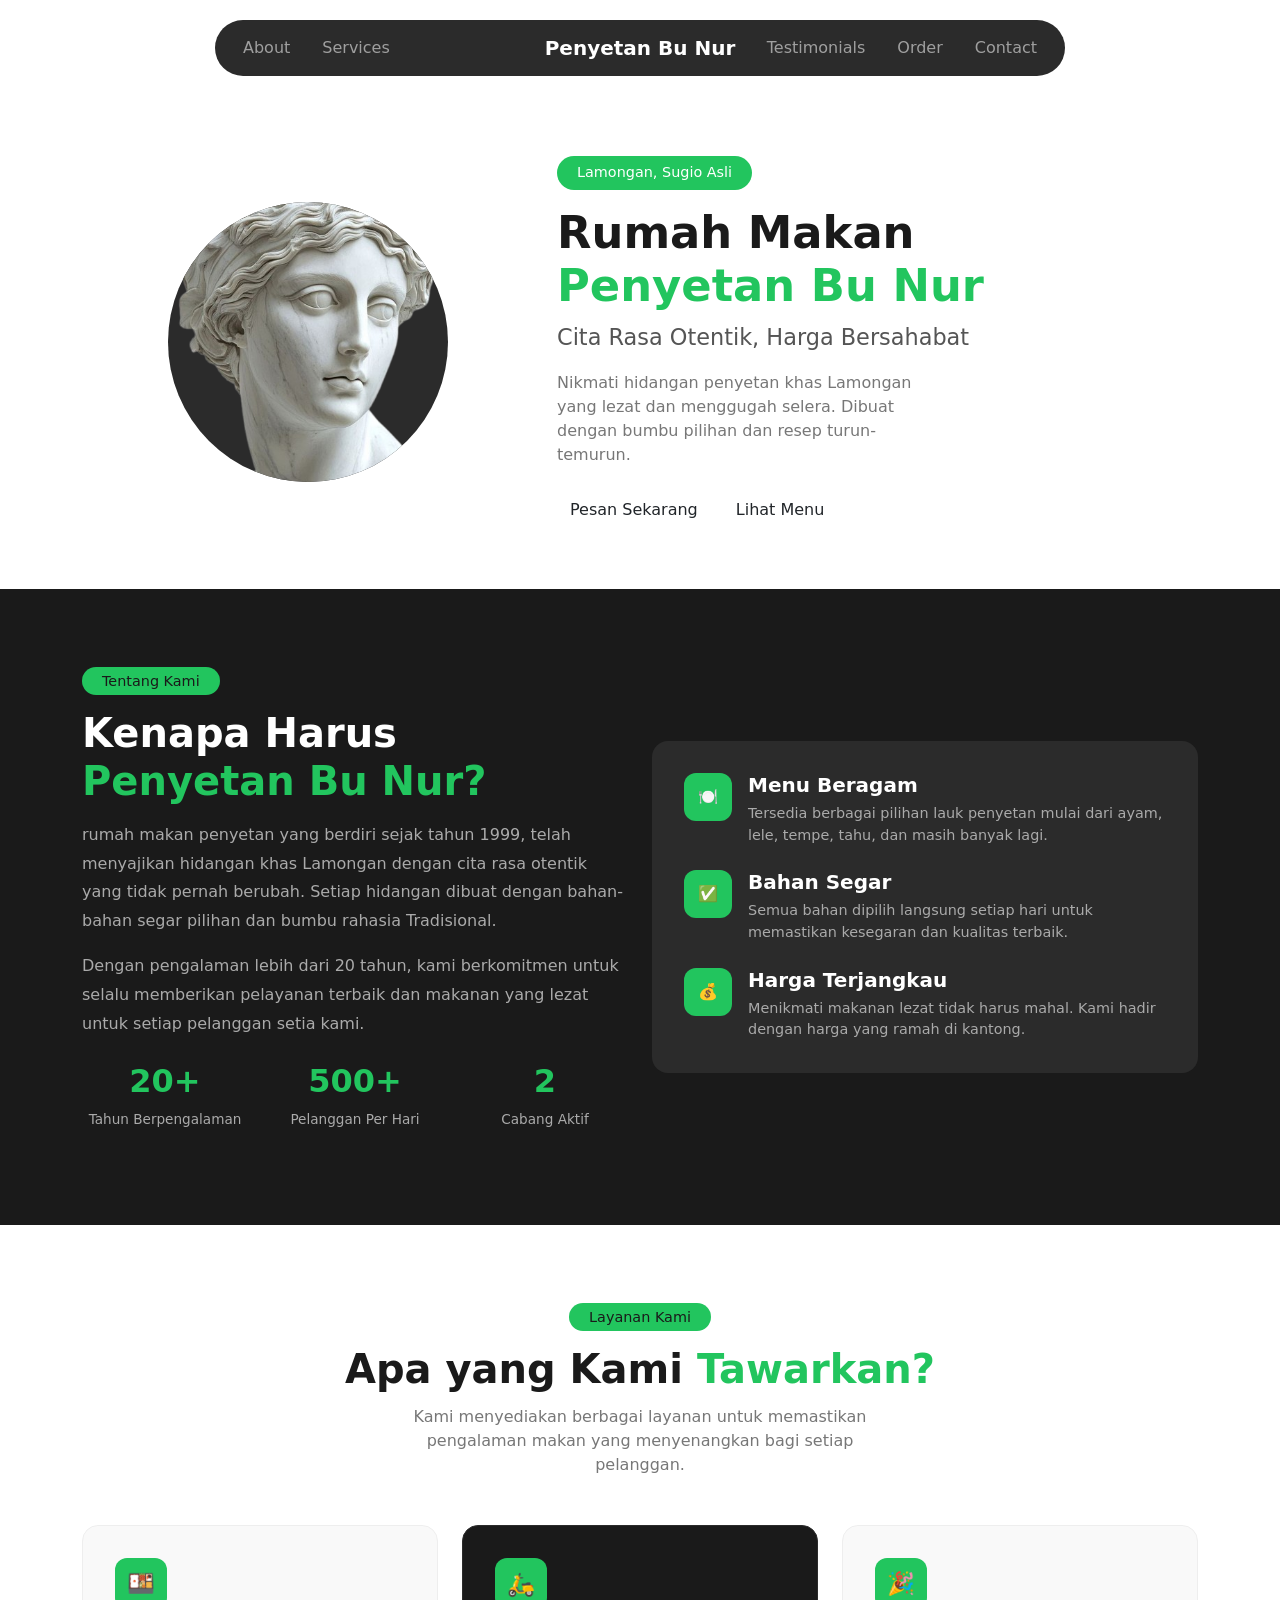
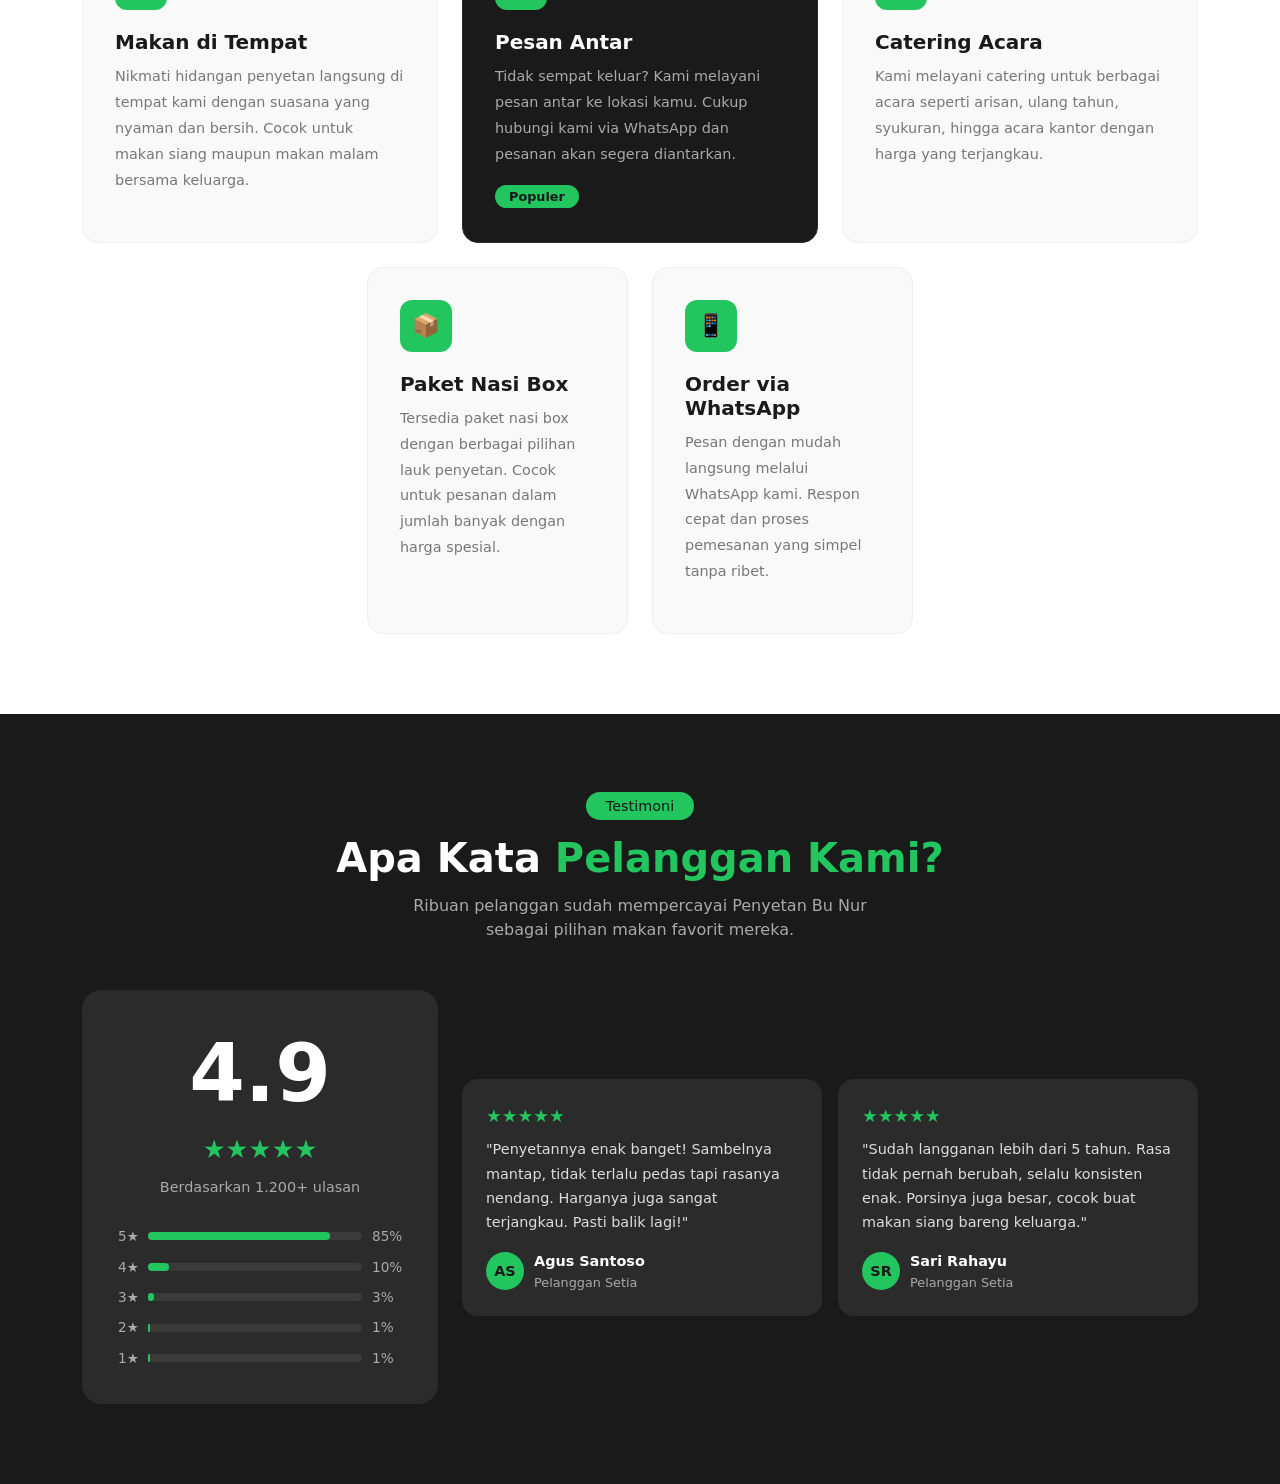
==== index.html @ 5d99e64e "Add tertimonial Section" ====
<!doctype html>
<html lang="en">

<head>
  <meta charset="UTF-8" />
  <meta name="viewport" content="width=device-width, initial-scale=1.0" />
  <link rel="stylesheet" href="style.css" />
  <link href="https://cdn.jsdelivr.net/npm/bootstrap@5.3.3/dist/css/bootstrap.min.css" rel="stylesheet"
    integrity="sha384-QWTKZyjpPEjISv5WaRU9OFeRpok6YctnYmDr5pNlyT2bRjXh0JMhjY6hW+ALEwIH" crossorigin="anonymous" />
  <!-- AOS CSS -->
  <link href="https://cdn.jsdelivr.net/npm/aos@2.3.4/dist/aos.css" rel="stylesheet" />
  <title>Document</title>
</head>

<body>

  <!-- Nav Section -->
  <nav class="navbar navbar-expand-lg navbar-floating" data-bs-theme="dark">
    <div class="d-flex w-100 align-items-center">
      <ul class="navbar-nav d-flex flex-row gap-3" style="padding-left: 20px;">
        <li class="nav-item"><a class="nav-link" href="#">About</a></li>
        <li class="nav-item"><a class="nav-link" href="#">Services</a></li>
      </ul>
      <a class="navbar-brand" href="#">Penyetan Bu Nur</a>
      <ul class="navbar-nav d-flex flex-row gap-3 ms-auto" style="padding-right: 20px;">
        <li class="nav-item"><a class="nav-link" href="#">Testimonials</a></li>
        <li class="nav-item"><a class="nav-link" href="#">Order</a></li>
        <li class="nav-item"><a class="nav-link" href="#">Contact</a></li>
      </ul>
    </div>
  </nav>
  <!-- End Nav -->

  <!-- Hero Section -->
  <section id="hero">
    <div class="container">
      <div class="row align-items-center">
        <div class="col-lg-5 d-flex justify-content-center" data-aos="fade-right">
          <div class="hero-img-wrapper">
            <img src="/images/Logo.png" alt="Foto Rumah Makan Penyetan Bu Nur"
              style="width: 100%; height: 100%; object-fit: cover; object-position: center; display: block; max-width: 280px; max-height: 280px;" />
          </div>
        </div>
        <div class="col-lg-7 mt-4 mt-lg-0" data-aos="fade-left" data-aos-delay="200">
          <span class="badge-label">Lamongan, Sugio Asli</span>
          <h1 class="hero-title mt-3">
            Rumah Makan <br />
            <span style="color: #22c55e">Penyetan Bu Nur</span>
          </h1>
          <p class="hero-subtitle">Cita Rasa Otentik, Harga Bersahabat</p>
          <p class="hero-desc">
            Nikmati hidangan penyetan khas Lamongan yang lezat dan menggugah
            selera. Dibuat dengan bumbu pilihan dan resep turun-temurun.
          </p>
          <div class="hero-btn">
            <a href="#" class="btn btn-order">Pesan Sekarang</a>
            <a href="#" class="btn btn-menu">Lihat Menu</a>
          </div>
        </div>
      </div>
    </div>
  </section>
  <!-- End Hero Section -->

  <!-- About Section -->
  <section id="About" style="background-color: #1a1a1a; padding: 80px 0;">
    <div class="container">
      <div class="row align-items-center">

        <div class="col-lg-6 text-white" data-aos="fade-right">
          <span
            style="background-color: #22c55e; color: #1a1a1a; padding: 6px 20px; border-radius: 50px; font-size: 0.9rem; font-weight: 500;">Tentang
            Kami</span>
          <h2 style="font-size: 2.5rem; font-weight: 700; margin-top: 16px;">
            Kenapa Harus <br />
            <span style="color: #22c55e;">Penyetan Bu Nur?</span>
          </h2>
          <p style="color: #aaa; margin-top: 16px; line-height: 1.8;">
            rumah makan penyetan yang berdiri sejak tahun 1999, telah
            menyajikan hidangan khas Lamongan dengan cita rasa otentik yang
            tidak pernah berubah. Setiap hidangan dibuat dengan bahan-bahan
            segar pilihan dan bumbu rahasia Tradisional.
          </p>
          <p style="color: #aaa; line-height: 1.8;">
            Dengan pengalaman lebih dari 20 tahun, kami berkomitmen untuk
            selalu memberikan pelayanan terbaik dan makanan yang lezat
            untuk setiap pelanggan setia kami.
          </p>
          <div class="row mt-4">
            <div class="col-4 text-center" data-aos="zoom-in" data-aos-delay="100">
              <h3 style="color: #22c55e; font-size: 2rem; font-weight: 700;">20+</h3>
              <p style="color: #aaa; font-size: 0.85rem;">Tahun Berpengalaman</p>
            </div>
            <div class="col-4 text-center" data-aos="zoom-in" data-aos-delay="200">
              <h3 style="color: #22c55e; font-size: 2rem; font-weight: 700;">500+</h3>
              <p style="color: #aaa; font-size: 0.85rem;">Pelanggan Per Hari</p>
            </div>
            <div class="col-4 text-center" data-aos="zoom-in" data-aos-delay="300">
              <h3 style="color: #22c55e; font-size: 2rem; font-weight: 700;">2</h3>
              <p style="color: #aaa; font-size: 0.85rem;">Cabang Aktif</p>
            </div>
          </div>
        </div>

        <div class="col-lg-6 mt-5 mt-lg-0" data-aos="fade-left" data-aos-delay="200">
          <div style="background-color: #2b2b2b; border-radius: 16px; padding: 32px;">
            <div style="display: flex; align-items: flex-start; gap: 16px; margin-bottom: 24px;">
              <div
                style="background-color: #22c55e; border-radius: 12px; width: 48px; height: 48px; display: flex; align-items: center; justify-content: center; flex-shrink: 0;">
                🍽️</div>
              <div>
                <h5 style="color: white; font-weight: 600; margin: 0;">Menu Beragam</h5>
                <p style="color: #aaa; margin: 6px 0 0; font-size: 0.9rem;">Tersedia berbagai pilihan lauk penyetan
                  mulai dari ayam, lele, tempe, tahu, dan masih banyak lagi.</p>
              </div>
            </div>
            <div style="display: flex; align-items: flex-start; gap: 16px; margin-bottom: 24px;">
              <div
                style="background-color: #22c55e; border-radius: 12px; width: 48px; height: 48px; display: flex; align-items: center; justify-content: center; flex-shrink: 0;">
                ✅</div>
              <div>
                <h5 style="color: white; font-weight: 600; margin: 0;">Bahan Segar</h5>
                <p style="color: #aaa; margin: 6px 0 0; font-size: 0.9rem;">Semua bahan dipilih langsung setiap hari
                  untuk memastikan kesegaran dan kualitas terbaik.</p>
              </div>
            </div>
            <div style="display: flex; align-items: flex-start; gap: 16px;">
              <div
                style="background-color: #22c55e; border-radius: 12px; width: 48px; height: 48px; display: flex; align-items: center; justify-content: center; flex-shrink: 0;">
                💰</div>
              <div>
                <h5 style="color: white; font-weight: 600; margin: 0;">Harga Terjangkau</h5>
                <p style="color: #aaa; margin: 6px 0 0; font-size: 0.9rem;">Menikmati makanan lezat tidak harus mahal.
                  Kami hadir dengan harga yang ramah di kantong.</p>
              </div>
            </div>
          </div>
        </div>

      </div>
    </div>
  </section>
  <!-- End About Section -->

  <!-- Services Section -->
  <section id="Services" style="background-color: #ffffff; padding: 80px 0;">
    <div class="container">

      <div class="text-center mb-5" data-aos="fade-up">
        <span
          style="background-color: #22c55e; color: #1a1a1a; padding: 6px 20px; border-radius: 50px; font-size: 0.9rem; font-weight: 500;">Layanan
          Kami</span>
        <h2 style="font-size: 2.5rem; font-weight: 700; margin-top: 16px; color: #1a1a1a;">
          Apa yang Kami <span style="color: #22c55e;">Tawarkan?</span>
        </h2>
        <p style="color: #777; max-width: 500px; margin: 12px auto 0;">
          Kami menyediakan berbagai layanan untuk memastikan pengalaman makan yang menyenangkan bagi setiap pelanggan.
        </p>
      </div>

      <div class="row g-4 justify-content-center">

        <!-- Card 1 -->
        <div class="col-lg-4 col-md-6" data-aos="fade-up" data-aos-delay="100">
          <div
            style="background-color: #f9f9f9; border-radius: 16px; padding: 32px; height: 100%; border: 1px solid #eee;">
            <div
              style="background-color: #22c55e; border-radius: 12px; width: 52px; height: 52px; display: flex; align-items: center; justify-content: center; font-size: 1.4rem; margin-bottom: 20px;">
              🍱</div>
            <h5 style="font-weight: 700; color: #1a1a1a;">Makan di Tempat</h5>
            <p style="color: #777; font-size: 0.9rem; line-height: 1.8; margin-top: 10px;">
              Nikmati hidangan penyetan langsung di tempat kami dengan suasana yang nyaman dan bersih. Cocok untuk makan
              siang maupun makan malam bersama keluarga.
            </p>
          </div>
        </div>

        <!-- Card 2 -->
        <div class="col-lg-4 col-md-6" data-aos="fade-up" data-aos-delay="200">
          <div
            style="background-color: #1a1a1a; border-radius: 16px; padding: 32px; height: 100%; border: 1px solid #2b2b2b;">
            <div
              style="background-color: #22c55e; border-radius: 12px; width: 52px; height: 52px; display: flex; align-items: center; justify-content: center; font-size: 1.4rem; margin-bottom: 20px;">
              🛵</div>
            <h5 style="font-weight: 700; color: #ffffff;">Pesan Antar</h5>
            <p style="color: #aaa; font-size: 0.9rem; line-height: 1.8; margin-top: 10px;">
              Tidak sempat keluar? Kami melayani pesan antar ke lokasi kamu. Cukup hubungi kami via WhatsApp dan pesanan
              akan segera diantarkan.
            </p>
            <span
              style="background-color: #22c55e; color: #1a1a1a; padding: 4px 14px; border-radius: 50px; font-size: 0.8rem; font-weight: 600;">Populer</span>
          </div>
        </div>

        <!-- Card 3 -->
        <div class="col-lg-4 col-md-6" data-aos="fade-up" data-aos-delay="300">
          <div
            style="background-color: #f9f9f9; border-radius: 16px; padding: 32px; height: 100%; border: 1px solid #eee;">
            <div
              style="background-color: #22c55e; border-radius: 12px; width: 52px; height: 52px; display: flex; align-items: center; justify-content: center; font-size: 1.4rem; margin-bottom: 20px;">
              🎉</div>
            <h5 style="font-weight: 700; color: #1a1a1a;">Catering Acara</h5>
            <p style="color: #777; font-size: 0.9rem; line-height: 1.8; margin-top: 10px;">
              Kami melayani catering untuk berbagai acara seperti arisan, ulang tahun, syukuran, hingga acara kantor
              dengan harga yang terjangkau.
            </p>
          </div>
        </div>

        <!-- Card 4 -->
        <div class="col-lg-3 col-md-5" data-aos="fade-up" data-aos-delay="100">
          <div
            style="background-color: #f9f9f9; border-radius: 16px; padding: 32px; height: 100%; border: 1px solid #eee;">
            <div
              style="background-color: #22c55e; border-radius: 12px; width: 52px; height: 52px; display: flex; align-items: center; justify-content: center; font-size: 1.4rem; margin-bottom: 20px;">
              📦</div>
            <h5 style="font-weight: 700; color: #1a1a1a;">Paket Nasi Box</h5>
            <p style="color: #777; font-size: 0.9rem; line-height: 1.8; margin-top: 10px;">
              Tersedia paket nasi box dengan berbagai pilihan lauk penyetan. Cocok untuk pesanan dalam jumlah banyak
              dengan harga spesial.
            </p>
          </div>
        </div>

        <!-- Card 5 -->
        <div class="col-lg-3 col-md-5" data-aos="fade-up" data-aos-delay="200">
          <div
            style="background-color: #f9f9f9; border-radius: 16px; padding: 32px; height: 100%; border: 1px solid #eee;">
            <div
              style="background-color: #22c55e; border-radius: 12px; width: 52px; height: 52px; display: flex; align-items: center; justify-content: center; font-size: 1.4rem; margin-bottom: 20px;">
              📱</div>
            <h5 style="font-weight: 700; color: #1a1a1a;">Order via WhatsApp</h5>
            <p style="color: #777; font-size: 0.9rem; line-height: 1.8; margin-top: 10px;">
              Pesan dengan mudah langsung melalui WhatsApp kami. Respon cepat dan proses pemesanan yang simpel tanpa
              ribet.
            </p>
          </div>
        </div>
      </div>
    </div>
    </div>
  </section>
  <!-- End Services Section -->

  <!-- Testimonial Section -->
  <section id="Testimonial" style="background-color: #1a1a1a; padding: 80px 0;">
    <div class="container">

      <!-- Header -->
      <div class="text-center mb-5" data-aos="fade-up">
        <span
          style="background-color: #22c55e; color: #1a1a1a; padding: 6px 20px; border-radius: 50px; font-size: 0.9rem; font-weight: 500;">Testimoni</span>
        <h2 style="font-size: 2.5rem; font-weight: 700; margin-top: 16px; color: #ffffff;">
          Apa Kata <span style="color: #22c55e;">Pelanggan Kami?</span>
        </h2>
        <p style="color: #aaa; max-width: 500px; margin: 12px auto 0;">
          Ribuan pelanggan sudah mempercayai Penyetan Bu Nur sebagai pilihan makan favorit mereka.
        </p>
      </div>

      <div class="row align-items-center" data-aos="fade-up" data-aos-delay="100">

        <!-- Kiri: Rating & Statistik -->
        <div class="col-lg-4 mb-5 mb-lg-0">
          <div style="background-color: #2b2b2b; border-radius: 20px; padding: 36px; text-align: center;">

            <!-- Rating Besar -->
            <h1 style="font-size: 5rem; font-weight: 700; color: #ffffff; margin: 0;">4.9</h1>
            <div style="color: #22c55e; font-size: 1.6rem; margin: 8px 0;">
              ★★★★★
            </div>
            <p style="color: #aaa; font-size: 0.9rem; margin-bottom: 28px;">Berdasarkan 1.200+ ulasan</p>

            <!-- Bar Rating -->
            <div style="text-align: left;">

              <div style="display: flex; align-items: center; gap: 10px; margin-bottom: 10px;">
                <span style="color: #aaa; font-size: 0.85rem; width: 20px;">5★</span>
                <div style="flex: 1; background-color: #3a3a3a; border-radius: 50px; height: 8px;">
                  <div style="width: 85%; background-color: #22c55e; border-radius: 50px; height: 8px;"></div>
                </div>
                <span style="color: #aaa; font-size: 0.85rem; width: 30px;">85%</span>
              </div>

              <div style="display: flex; align-items: center; gap: 10px; margin-bottom: 10px;">
                <span style="color: #aaa; font-size: 0.85rem; width: 20px;">4★</span>
                <div style="flex: 1; background-color: #3a3a3a; border-radius: 50px; height: 8px;">
                  <div style="width: 10%; background-color: #22c55e; border-radius: 50px; height: 8px;"></div>
                </div>
                <span style="color: #aaa; font-size: 0.85rem; width: 30px;">10%</span>
              </div>

              <div style="display: flex; align-items: center; gap: 10px; margin-bottom: 10px;">
                <span style="color: #aaa; font-size: 0.85rem; width: 20px;">3★</span>
                <div style="flex: 1; background-color: #3a3a3a; border-radius: 50px; height: 8px;">
                  <div style="width: 3%; background-color: #22c55e; border-radius: 50px; height: 8px;"></div>
                </div>
                <span style="color: #aaa; font-size: 0.85rem; width: 30px;">3%</span>
              </div>

              <div style="display: flex; align-items: center; gap: 10px; margin-bottom: 10px;">
                <span style="color: #aaa; font-size: 0.85rem; width: 20px;">2★</span>
                <div style="flex: 1; background-color: #3a3a3a; border-radius: 50px; height: 8px;">
                  <div style="width: 1%; background-color: #22c55e; border-radius: 50px; height: 8px;"></div>
                </div>
                <span style="color: #aaa; font-size: 0.85rem; width: 30px;">1%</span>
              </div>

              <div style="display: flex; align-items: center; gap: 10px;">
                <span style="color: #aaa; font-size: 0.85rem; width: 20px;">1★</span>
                <div style="flex: 1; background-color: #3a3a3a; border-radius: 50px; height: 8px;">
                  <div style="width: 1%; background-color: #22c55e; border-radius: 50px; height: 8px;"></div>
                </div>
                <span style="color: #aaa; font-size: 0.85rem; width: 30px;">1%</span>
              </div>

            </div>
          </div>
        </div>

        <!-- Kanan: Carousel Testimoni -->
        <div class="col-lg-8">
          <div id="testimonialCarousel" class="carousel slide" data-bs-ride="carousel">

            <!-- Slides -->
            <div class="carousel-inner">

              <!-- Slide 1 -->
              <div class="carousel-item active">
                <div class="row g-3">

                  <div class="col-md-6">
                    <div style="background-color: #2b2b2b; border-radius: 16px; padding: 24px; height: 100%;">
                      <div style="color: #22c55e; font-size: 1.1rem; margin-bottom: 8px;">★★★★★</div>
                      <p style="color: #ddd; font-size: 0.9rem; line-height: 1.7; margin-bottom: 16px;">
                        "Penyetannya enak banget! Sambelnya mantap, tidak terlalu pedas tapi rasanya nendang. Harganya
                        juga sangat terjangkau. Pasti balik lagi!"
                      </p>
                      <div style="display: flex; align-items: center; gap: 10px;">
                        <div
                          style="width: 38px; height: 38px; border-radius: 50%; background-color: #22c55e; display: flex; align-items: center; justify-content: center; font-weight: 700; color: #1a1a1a; font-size: 0.9rem;">
                          AS</div>
                        <div>
                          <p style="color: #fff; font-weight: 600; margin: 0; font-size: 0.9rem;">Agus Santoso</p>
                          <p style="color: #aaa; margin: 0; font-size: 0.8rem;">Pelanggan Setia</p>
                        </div>
                      </div>
                    </div>
                  </div>

                  <div class="col-md-6">
                    <div style="background-color: #2b2b2b; border-radius: 16px; padding: 24px; height: 100%;">
                      <div style="color: #22c55e; font-size: 1.1rem; margin-bottom: 8px;">★★★★★</div>
                      <p style="color: #ddd; font-size: 0.9rem; line-height: 1.7; margin-bottom: 16px;">
                        "Sudah langganan lebih dari 5 tahun. Rasa tidak pernah berubah, selalu konsisten enak. Porsinya
                        juga besar, cocok buat makan siang bareng keluarga."
                      </p>
                      <div style="display: flex; align-items: center; gap: 10px;">
                        <div
                          style="width: 38px; height: 38px; border-radius: 50%; background-color: #22c55e; display: flex; align-items: center; justify-content: center; font-weight: 700; color: #1a1a1a; font-size: 0.9rem;">
                          SR</div>
                        <div>
                          <p style="color: #fff; font-weight: 600; margin: 0; font-size: 0.9rem;">Sari Rahayu</p>
                          <p style="color: #aaa; margin: 0; font-size: 0.8rem;">Pelanggan Setia</p>
                        </div>
                      </div>
                    </div>
                  </div>

                </div>
              </div>

              <!-- Slide 2 -->
              <div class="carousel-item">
                <div class="row g-3">

                  <div class="col-md-6">
                    <div style="background-color: #2b2b2b; border-radius: 16px; padding: 24px; height: 100%;">
                      <div style="color: #22c55e; font-size: 1.1rem; margin-bottom: 8px;">★★★★★</div>
                      <p style="color: #ddd; font-size: 0.9rem; line-height: 1.7; margin-bottom: 16px;">
                        "Pesan antar sangat cepat dan makanannya masih panas waktu sampai. Packagingnya rapi.
                        Recommended banget buat yang mau order dari rumah!"
                      </p>
                      <div style="display: flex; align-items: center; gap: 10px;">
                        <div
                          style="width: 38px; height: 38px; border-radius: 50%; background-color: #22c55e; display: flex; align-items: center; justify-content: center; font-weight: 700; color: #1a1a1a; font-size: 0.9rem;">
                          BW</div>
                        <div>
                          <p style="color: #fff; font-weight: 600; margin: 0; font-size: 0.9rem;">Budi Wicaksono</p>
                          <p style="color: #aaa; margin: 0; font-size: 0.8rem;">Pelanggan Baru</p>
                        </div>
                      </div>
                    </div>
                  </div>

                  <div class="col-md-6">
                    <div style="background-color: #2b2b2b; border-radius: 16px; padding: 24px; height: 100%;">
                      <div style="color: #22c55e; font-size: 1.1rem; margin-bottom: 8px;">★★★★☆</div>
                      <p style="color: #ddd; font-size: 0.9rem; line-height: 1.7; margin-bottom: 16px;">
                        "Catering untuk acara arisan keluarga besar sangat memuaskan. Semua tamu suka, banyak yang nanya
                        pesan dimana. Terima kasih Bu Nur!"
                      </p>
                      <div style="display: flex; align-items: center; gap: 10px;">
                        <div
                          style="width: 38px; height: 38px; border-radius: 50%; background-color: #22c55e; display: flex; align-items: center; justify-content: center; font-weight: 700; color: #1a1a1a; font-size: 0.9rem;">
                          DL</div>
                        <div>
                          <p style="color: #fff; font-weight: 600; margin: 0; font-size: 0.9rem;">Dewi Lestari</p>
                          <p style="color: #aaa; margin: 0; font-size: 0.8rem;">Pelanggan Catering</p>
                        </div>
                      </div>
                    </div>
                  </div>

                </div>
              </div>

              <!-- Slide 3 -->
              <div class="carousel-item">
                <div class="row g-3">

                  <div class="col-md-6">
                    <div style="background-color: #2b2b2b; border-radius: 16px; padding: 24px; height: 100%;">
                      <div style="color: #22c55e; font-size: 1.1rem; margin-bottom: 8px;">★★★★★</div>
                      <p style="color: #ddd; font-size: 0.9rem; line-height: 1.7; margin-bottom: 16px;">
                        "Lele gorengnya crispy banget di luar tapi tetap juicy di dalam. Sambel terasi Bu Nur memang
                        tidak ada tandingannya. Wajib coba!"
                      </p>
                      <div style="display: flex; align-items: center; gap: 10px;">
                        <div
                          style="width: 38px; height: 38px; border-radius: 50%; background-color: #22c55e; display: flex; align-items: center; justify-content: center; font-weight: 700; color: #1a1a1a; font-size: 0.9rem;">
                          RP</div>
                        <div>
                          <p style="color: #fff; font-weight: 600; margin: 0; font-size: 0.9rem;">Rizky Pratama</p>
                          <p style="color: #aaa; margin: 0; font-size: 0.8rem;">Food Blogger</p>
                        </div>
                      </div>
                    </div>
                  </div>

                  <div class="col-md-6">
                    <div style="background-color: #2b2b2b; border-radius: 16px; padding: 24px; height: 100%;">
                      <div style="color: #22c55e; font-size: 1.1rem; margin-bottom: 8px;">★★★★★</div>
                      <p style="color: #ddd; font-size: 0.9rem; line-height: 1.7; margin-bottom: 16px;">
                        "Sudah coba banyak warung penyetan, tapi Bu Nur tetap juara. Tempe dan tahunya juga enak banget.
                        Harga sangat bersahabat untuk kantong mahasiswa!"
                      </p>
                      <div style="display: flex; align-items: center; gap: 10px;">
                        <div
                          style="width: 38px; height: 38px; border-radius: 50%; background-color: #22c55e; display: flex; align-items: center; justify-content: center; font-weight: 700; color: #1a1a1a; font-size: 0.9rem;">
                          NA</div>
                        <div>
                          <p style="color: #fff; font-weight: 600; margin: 0; font-size: 0.9rem;">Nurul Aini</p>
                          <p style="color: #aaa; margin: 0; font-size: 0.8rem;">Mahasiswa</p>
                        </div>
                      </div>
                    </div>
                  </div>

                </div>
              </div>
            </div>
          </div>
        </div>

      </div>
    </div>
  </section>
  <!-- End Testimonial Section -->

  <script src="https://cdn.jsdelivr.net/npm/bootstrap@5.3.3/dist/js/bootstrap.bundle.min.js"
    integrity="sha384-YvpcrYf0tY3lHB60NNkmXc4s9bIOgUxi8T/jzmFxFTXz/kMEQqNOhRCGqgnLFiKCChM"
    crossorigin="anonymous"></script>
  <!-- AOS JS -->
  <script src="https://cdn.jsdelivr.net/npm/aos@2.3.4/dist/aos.js"></script>
  <script>
    AOS.init({
      duration: 800,
      once: true
    });
  </script>
  <script src="script.js"></script>
</body>

</html>
---- style.css ----
body {
  background-color: #fff;
}

.navbar-floating {
  background-color: #2b2b2b;
  border-radius: 50px;
  margin: 20px auto;
  max-width: 850px;
  padding: 10px 60px;
  position: sticky;
  top: 0;
  z-index: 1000;
}

.navbar-brand {
  position: absolute;
  left: 50%;
  transform: translateX(-50%);
  color: white !important;
  font-weight: 600;
  font-size: 1.2rem;
}


#hero {
  padding: 60px 0;
}

.hero-img-wrapper {
  width: 280px;
  height: 280px;
  min-width: 280px;   
  min-height: 280px;  
  border-radius: 50%;
  background-color: #2b2b2b;
  overflow: hidden;
  display: block;     
}

.hero-img-wrapper img {
  width: 100%;          
  height: 100%;         
  object-fit: cover;    
  object-position: center top;  
  display: block;       
}

.badge-label {
  background-color: #22c55e;
  color: white;
  padding: 6px 20px;
  border-radius: 50px;
  font-size: 0.9rem;
  font-weight: 500;
  display: inline-block;
}

.hero-title {
  font-size: 2.8rem;
  font-weight: 700;
  line-height: 1.2;
  color: #1a1a1a;
}

.hero-subtitle {
  font-size: 1.4rem;
  color: #555;
  font-weight: 400;
}

.hero-desc {
  font-size: 1rem;
  color: #777;
  margin-top: 12px;
  max-width: 380px;
}

.hero-btn {
  margin-top: 24px;
  display: flex;
  gap: 12px;
}

.btn-order {
  background-color: #22c55e; 
  color: #1a1a1a;
  border-radius: 50px;
  padding: 10px 28px;
  font-weight: 500;
  border: none;
}

.btn-order:hover {
  background-color: #16a34a;
  color: #1a1a1a;
}

.btn-menu {
  background-color: #2b2b2b; 
  color: #22c55e; 
  border-radius: 50px;
  padding: 10px 28px;
  font-weight: 500;
  border: 2px solid #2b2b2b;
}

.btn-menu:hover {
  background-color: #1a1a1a;
  color: #22c55e;
}
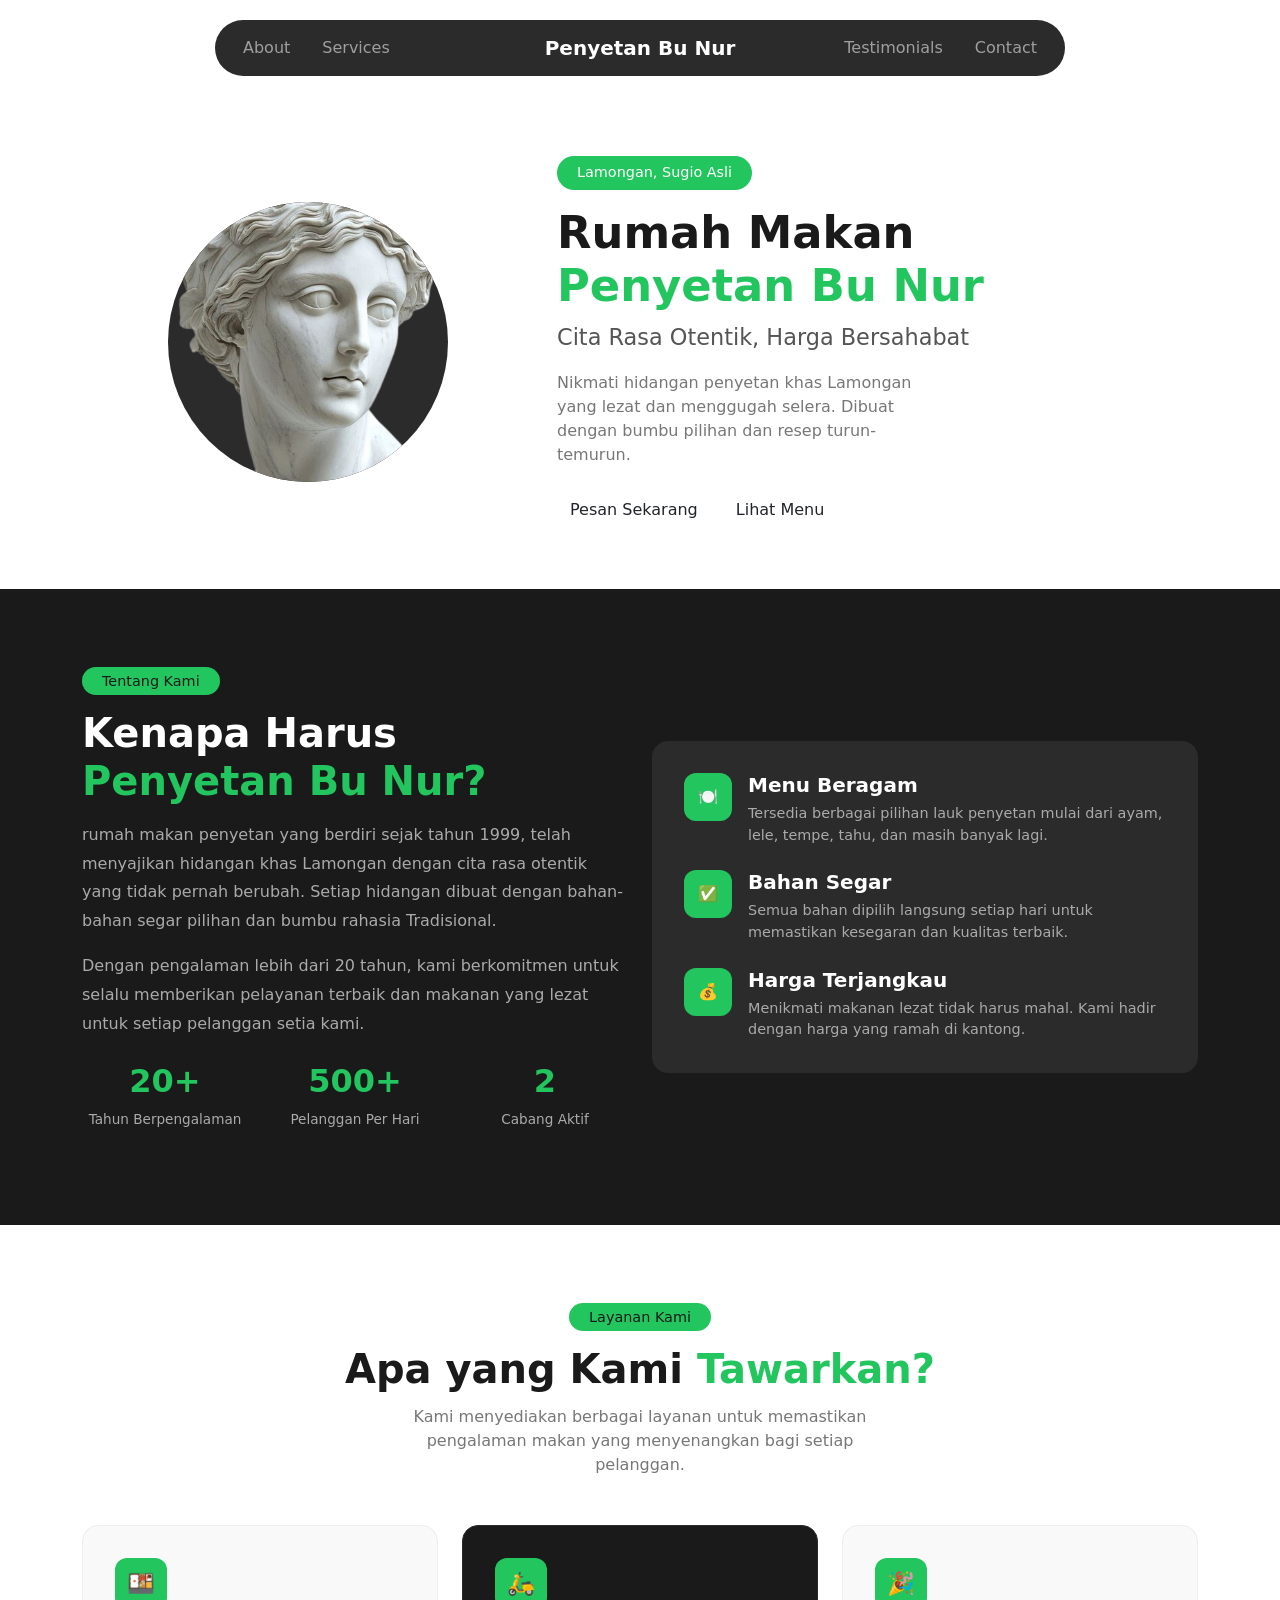
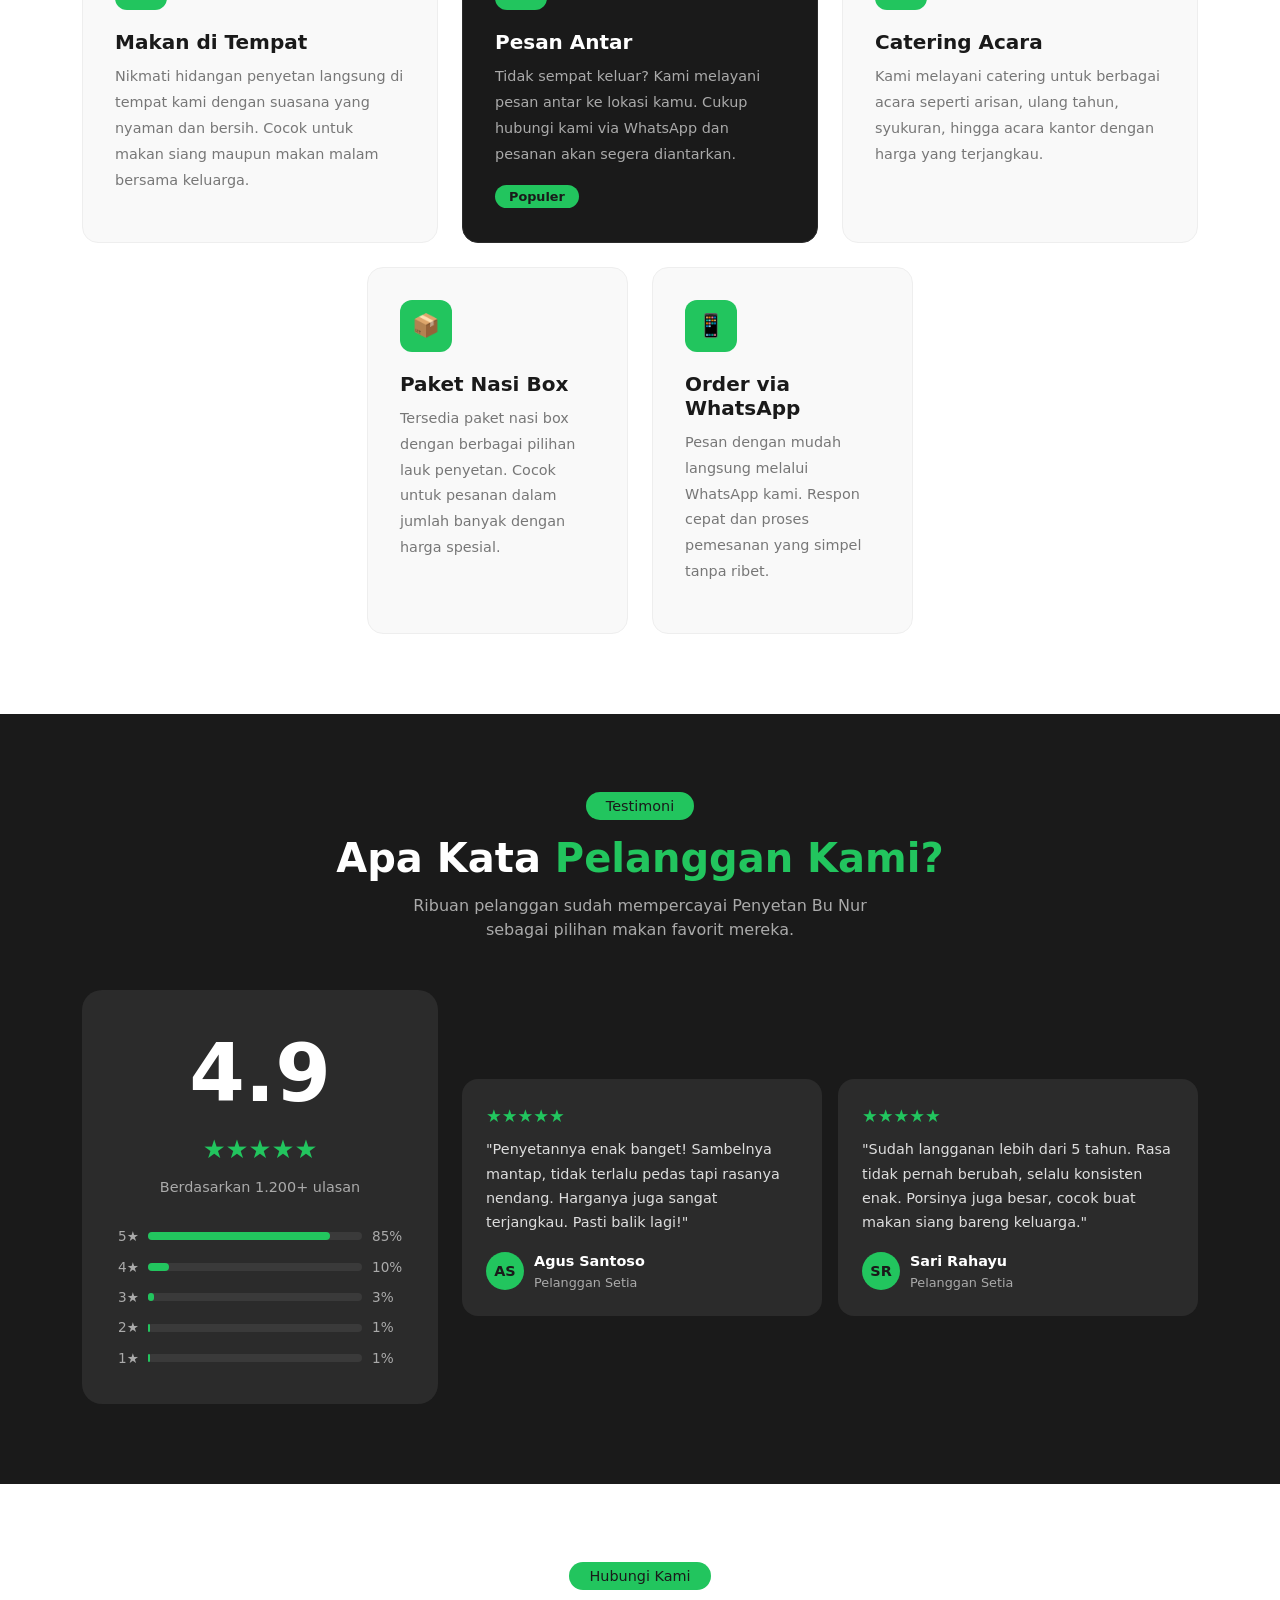
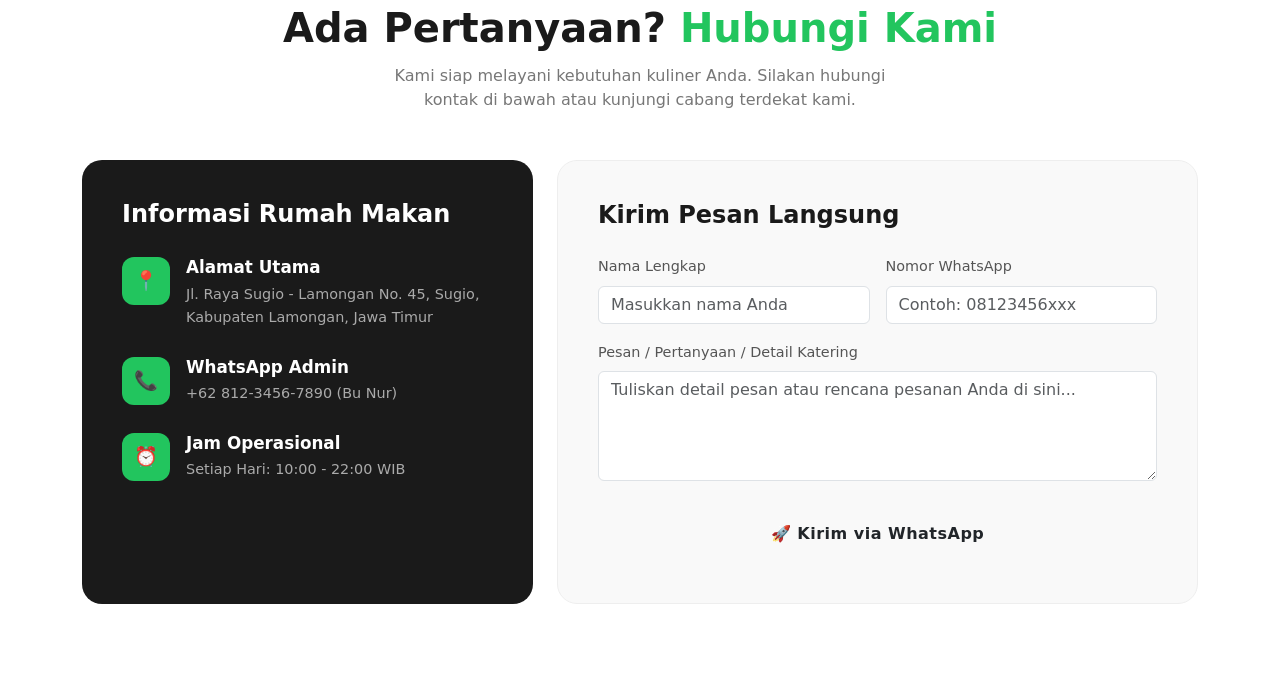
==== commit 879b676c: "Add Contact Section" ====
--- a/index.html
+++ b/index.html
@@ -24,7 +24,6 @@
       <a class="navbar-brand" href="#">Penyetan Bu Nur</a>
       <ul class="navbar-nav d-flex flex-row gap-3 ms-auto" style="padding-right: 20px;">
         <li class="nav-item"><a class="nav-link" href="#">Testimonials</a></li>
-        <li class="nav-item"><a class="nav-link" href="#">Order</a></li>
         <li class="nav-item"><a class="nav-link" href="#">Contact</a></li>
       </ul>
     </div>
@@ -468,6 +467,122 @@
   </section>
   <!-- End Testimonial Section -->
 
+  <!-- Contact section -->
+  <section id="Contact" style="background-color: #ffffff; padding: 80px 0;">
+    <div class="container">
+
+      <!-- Header Section -->
+      <div class="text-center mb-5" data-aos="fade-up">
+        <span
+          style="background-color: #22c55e; color: #1a1a1a; padding: 6px 20px; border-radius: 50px; font-size: 0.9rem; font-weight: 500;">
+          Hubungi Kami
+        </span>
+        <h2 style="font-size: 2.5rem; font-weight: 700; margin-top: 16px; color: #1a1a1a;">
+          Ada Pertanyaan? <span style="color: #22c55e;">Hubungi Kami</span>
+        </h2>
+        <p style="color: #777; max-width: 520px; margin: 12px auto 0;">
+          Kami siap melayani kebutuhan kuliner Anda. Silakan hubungi kontak di bawah atau kunjungi cabang terdekat kami.
+        </p>
+      </div>
+
+      <div class="row g-4 match-height">
+        <!-- Kiri: Informasi Kontak (Tema Dark untuk Kontras yang Elegan) -->
+        <div class="col-lg-5" data-aos="fade-right">
+          <div style="background-color: #1a1a1a; border-radius: 20px; padding: 40px; height: 100%;">
+            <h4 style="color: white; font-weight: 700; margin-bottom: 28px;">Informasi Rumah Makan</h4>
+
+            <!-- Item Alamat -->
+            <div style="display: flex; align-items: flex-start; gap: 16px; margin-bottom: 28px;">
+              <div
+                style="background-color: #22c55e; border-radius: 12px; width: 48px; height: 48px; display: flex; align-items: center; justify-content: center; flex-shrink: 0; font-size: 1.2rem;">
+                📍
+              </div>
+              <div>
+                <h5 style="color: white; font-weight: 600; margin: 0; font-size: 1.05rem;">Alamat Utama</h5>
+                <p style="color: #aaa; margin: 6px 0 0; font-size: 0.9rem; line-height: 1.6;">
+                  Jl. Raya Sugio - Lamongan No. 45, Sugio, Kabupaten Lamongan, Jawa Timur
+                </p>
+              </div>
+            </div>
+
+            <!-- Item WhatsApp -->
+            <div style="display: flex; align-items: flex-start; gap: 16px; margin-bottom: 28px;">
+              <div
+                style="background-color: #22c55e; border-radius: 12px; width: 48px; height: 48px; display: flex; align-items: center; justify-content: center; flex-shrink: 0; font-size: 1.2rem;">
+                📞
+              </div>
+              <div>
+                <h5 style="color: white; font-weight: 600; margin: 0; font-size: 1.05rem;">WhatsApp Admin</h5>
+                <p style="color: #aaa; margin: 6px 0 0; font-size: 0.9rem;">
+                  +62 812-3456-7890 (Bu Nur)
+                </p>
+              </div>
+            </div>
+
+            <!-- Item Jam Buka -->
+            <div style="display: flex; align-items: flex-start; gap: 16px;">
+              <div
+                style="background-color: #22c55e; border-radius: 12px; width: 48px; height: 48px; display: flex; align-items: center; justify-content: center; flex-shrink: 0; font-size: 1.2rem;">
+                ⏰
+              </div>
+              <div>
+                <h5 style="color: white; font-weight: 600; margin: 0; font-size: 1.05rem;">Jam Operasional</h5>
+                <p style="color: #aaa; margin: 6px 0 0; font-size: 0.9rem;">
+                  Setiap Hari: 10:00 - 22:00 WIB
+                </p>
+              </div>
+            </div>
+
+          </div>
+        </div>
+
+        <!-- Kanan: Form Kirim Pesan -->
+        <div class="col-lg-7" data-aos="fade-left" data-aos-delay="200">
+          <div
+            style="background-color: #f9f9f9; border-radius: 20px; padding: 40px; border: 1px solid #eee; height: 100%;">
+            <h4 style="color: #1a1a1a; font-weight: 700; margin-bottom: 24px;">Kirim Pesan Langsung</h4>
+
+            <form>
+              <div class="row g-3">
+                <div class="col-md-6">
+                  <div class="mb-3">
+                    <label class="form-label" style="font-weight: 500; color: #555; font-size: 0.9rem;">Nama
+                      Lengkap</label>
+                    <input type="text" class="form-control custom-input" placeholder="Masukkan nama Anda" required>
+                  </div>
+                </div>
+                <div class="col-md-6">
+                  <div class="mb-3">
+                    <label class="form-label" style="font-weight: 500; color: #555; font-size: 0.9rem;">Nomor
+                      WhatsApp</label>
+                    <input type="tel" class="form-control custom-input" placeholder="Contoh: 08123456xxx" required>
+                  </div>
+                </div>
+              </div>
+
+              <div class="mb-4">
+                <label class="form-label" style="font-weight: 500; color: #555; font-size: 0.9rem;">Pesan / Pertanyaan /
+                  Detail Katering</label>
+                <textarea class="form-control custom-input" rows="4"
+                  placeholder="Tuliskan detail pesan atau rencana pesanan Anda di sini..." required></textarea>
+              </div>
+
+              <button type="submit" class="btn btn-order w-100 py-3"
+                style="font-size: 1rem; font-weight: 600; letter-spacing: 0.5px;">
+                🚀 Kirim via WhatsApp
+              </button>
+            </form>
+
+          </div>
+        </div>
+      </div>
+
+    </div>
+  </section>
+  <!-- End Contact section -->
+
+
+
   <script src="https://cdn.jsdelivr.net/npm/bootstrap@5.3.3/dist/js/bootstrap.bundle.min.js"
     integrity="sha384-YvpcrYf0tY3lHB60NNkmXc4s9bIOgUxi8T/jzmFxFTXz/kMEQqNOhRCGqgnLFiKCChM"
     crossorigin="anonymous"></script>
--- a/style.css
+++ b/style.css
@@ -108,4 +108,35 @@
 .btn-menu:hover {
   background-color: #1a1a1a;
   color: #22c55e;
+}
+
+/* Contact Section Additional Styles */
+.custom-input {
+  background-color: #ffffff;
+  border: 1px solid #e0e0e0;
+  border-radius: 12px;
+  padding: 12px 18px;
+  color: #1a1a1a;
+  font-size: 0.95rem;
+  transition: all 0.3s ease;
+}
+
+.custom-input:focus {
+  background-color: #ffffff;
+  border-color: #22c55e;
+  color: #1a1a1a;
+  box-shadow: 0 0 0 4px rgba(34, 197, 94, 0.15);
+  outline: none;
+}
+
+.custom-input::placeholder {
+  color: #bbb;
+}
+
+/* Memastikan tinggi card kiri dan kanan sama seimbang pada desktop */
+@media (min-width: 992px) {
+  .match-height {
+    display: flex;
+    align-items: stretch;
+  }
 }
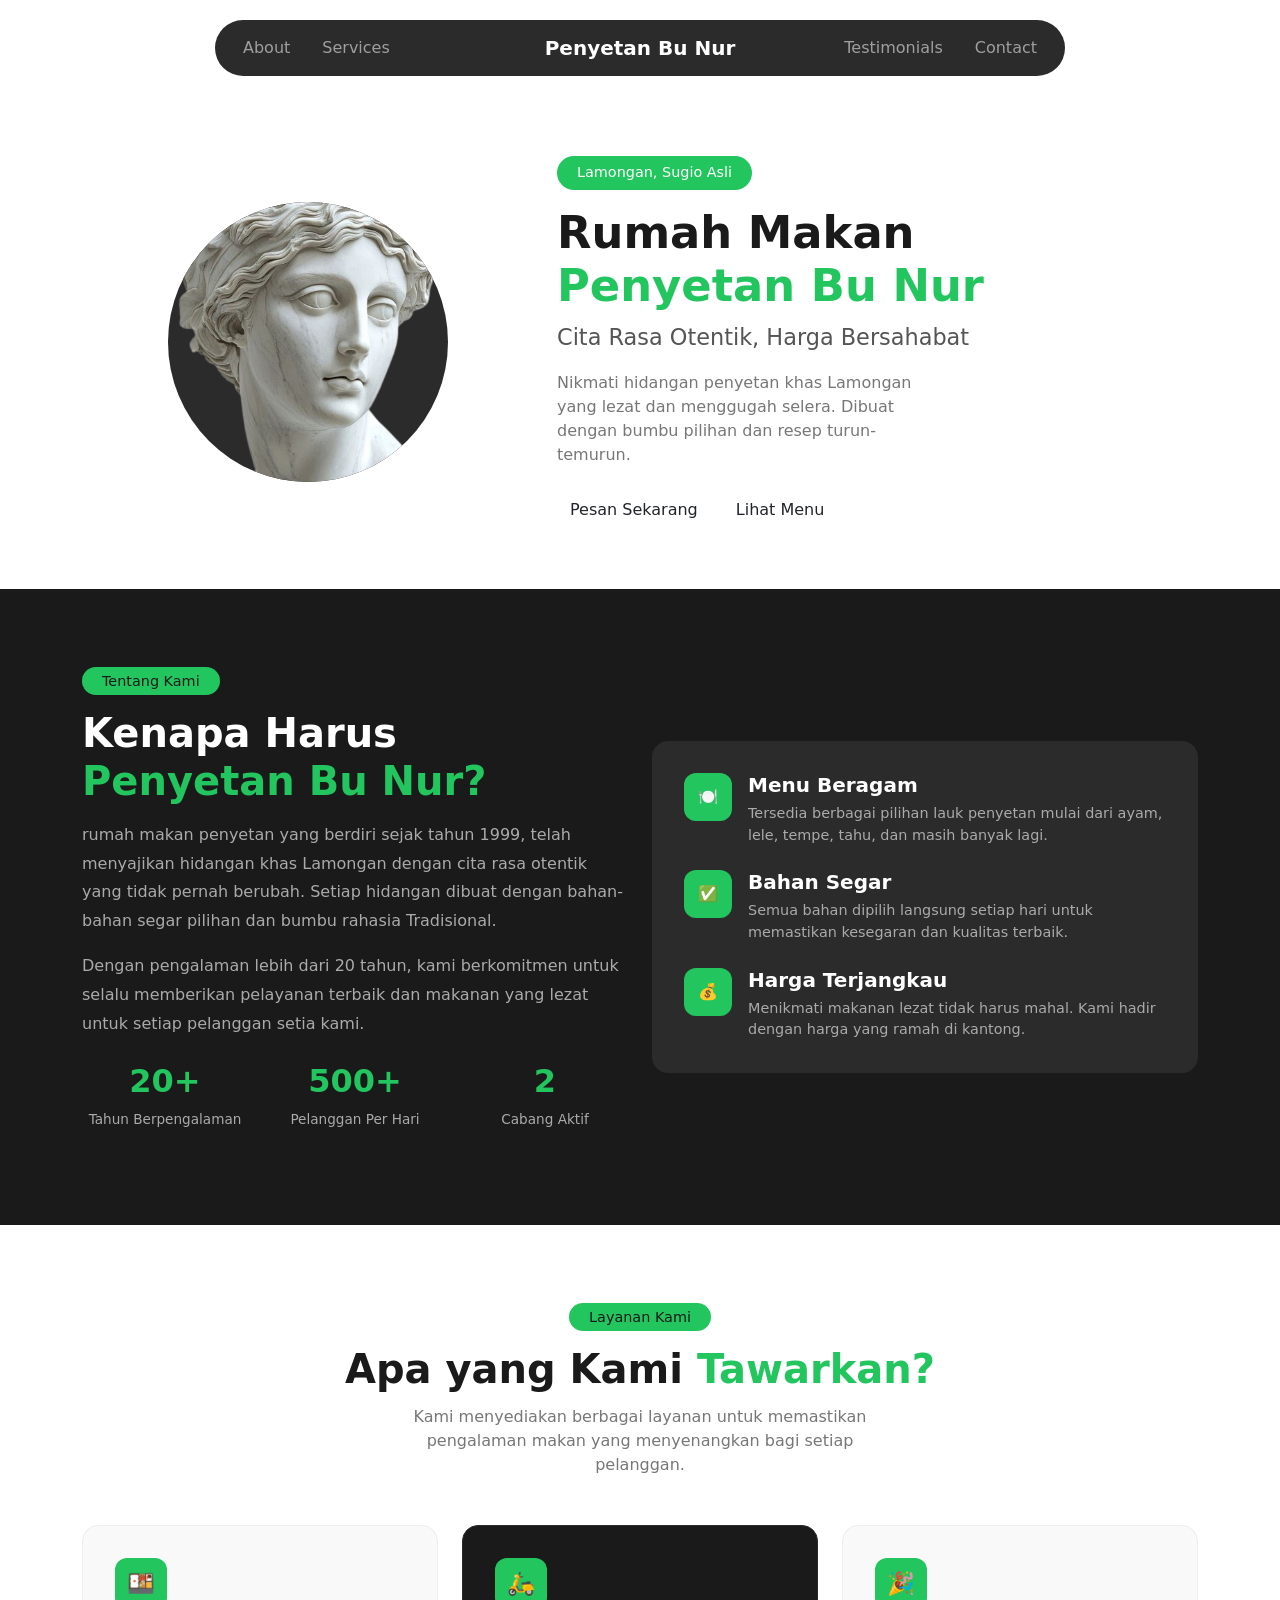
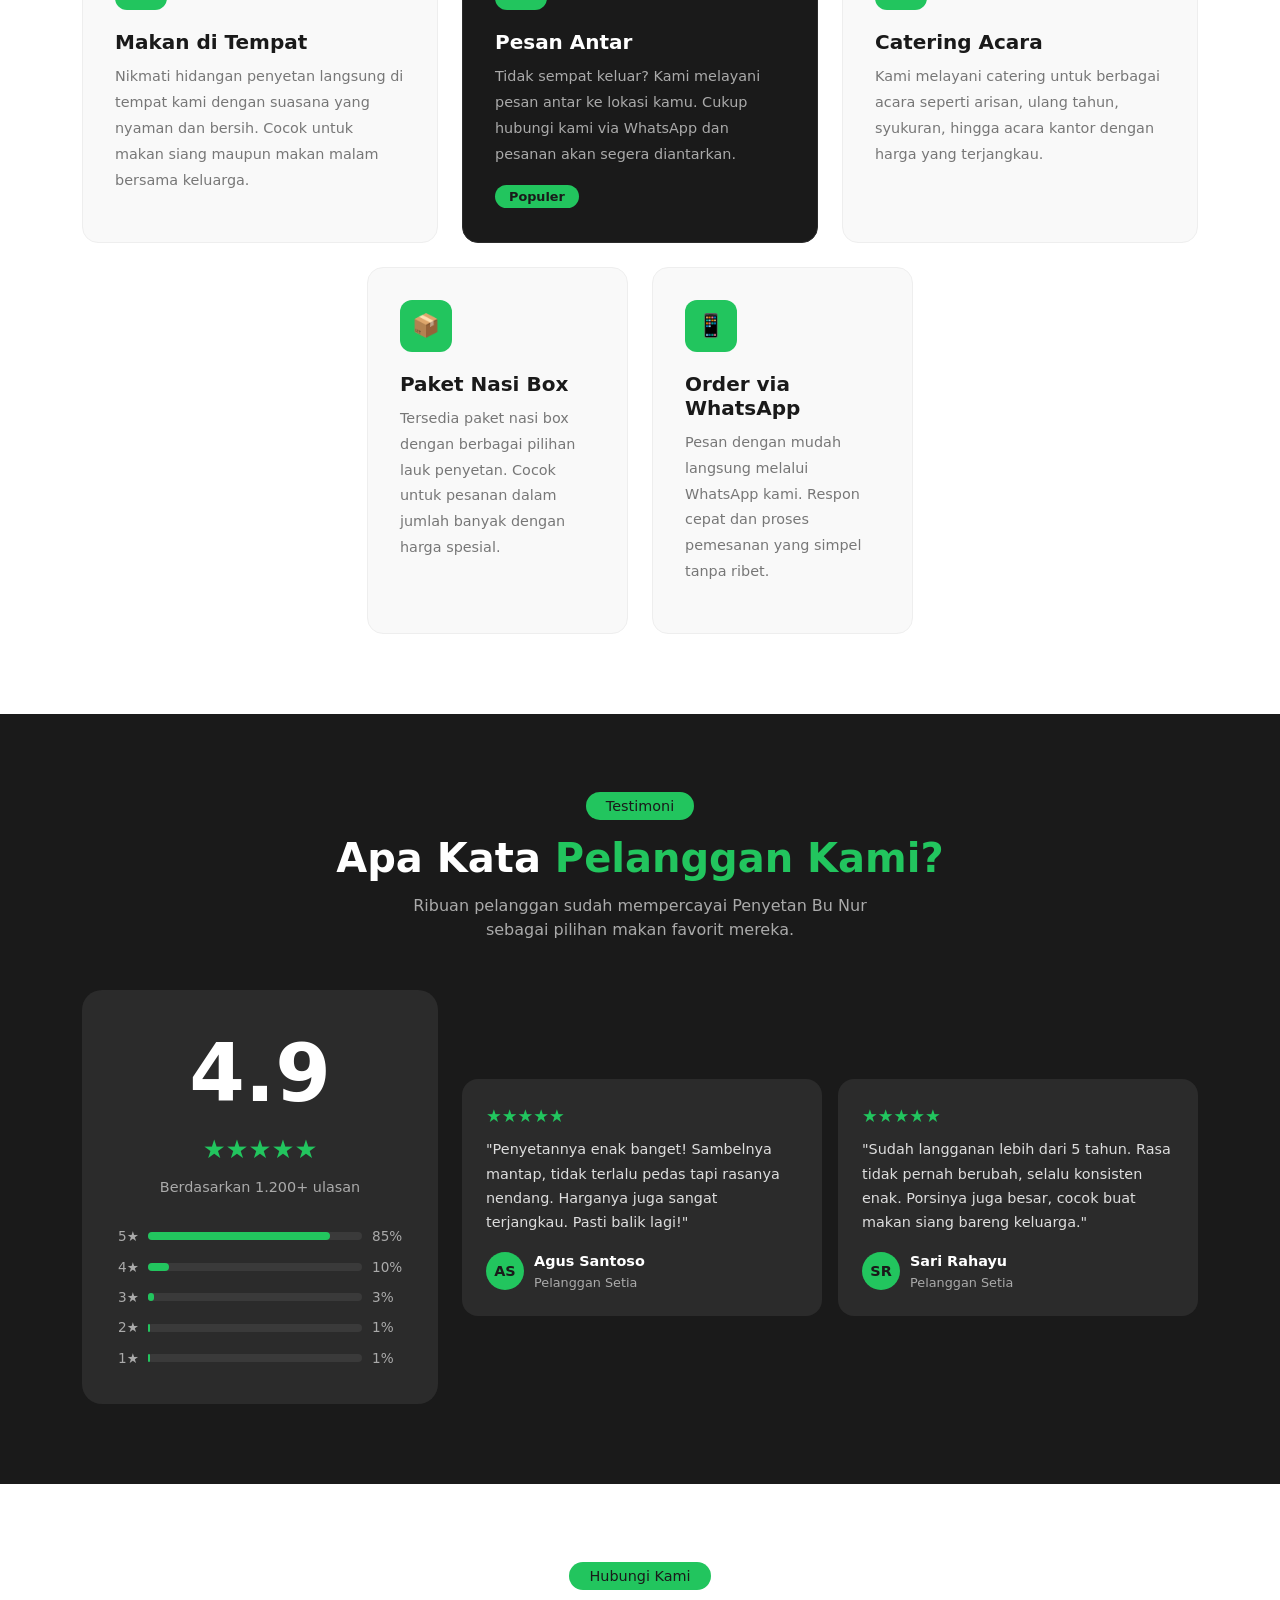
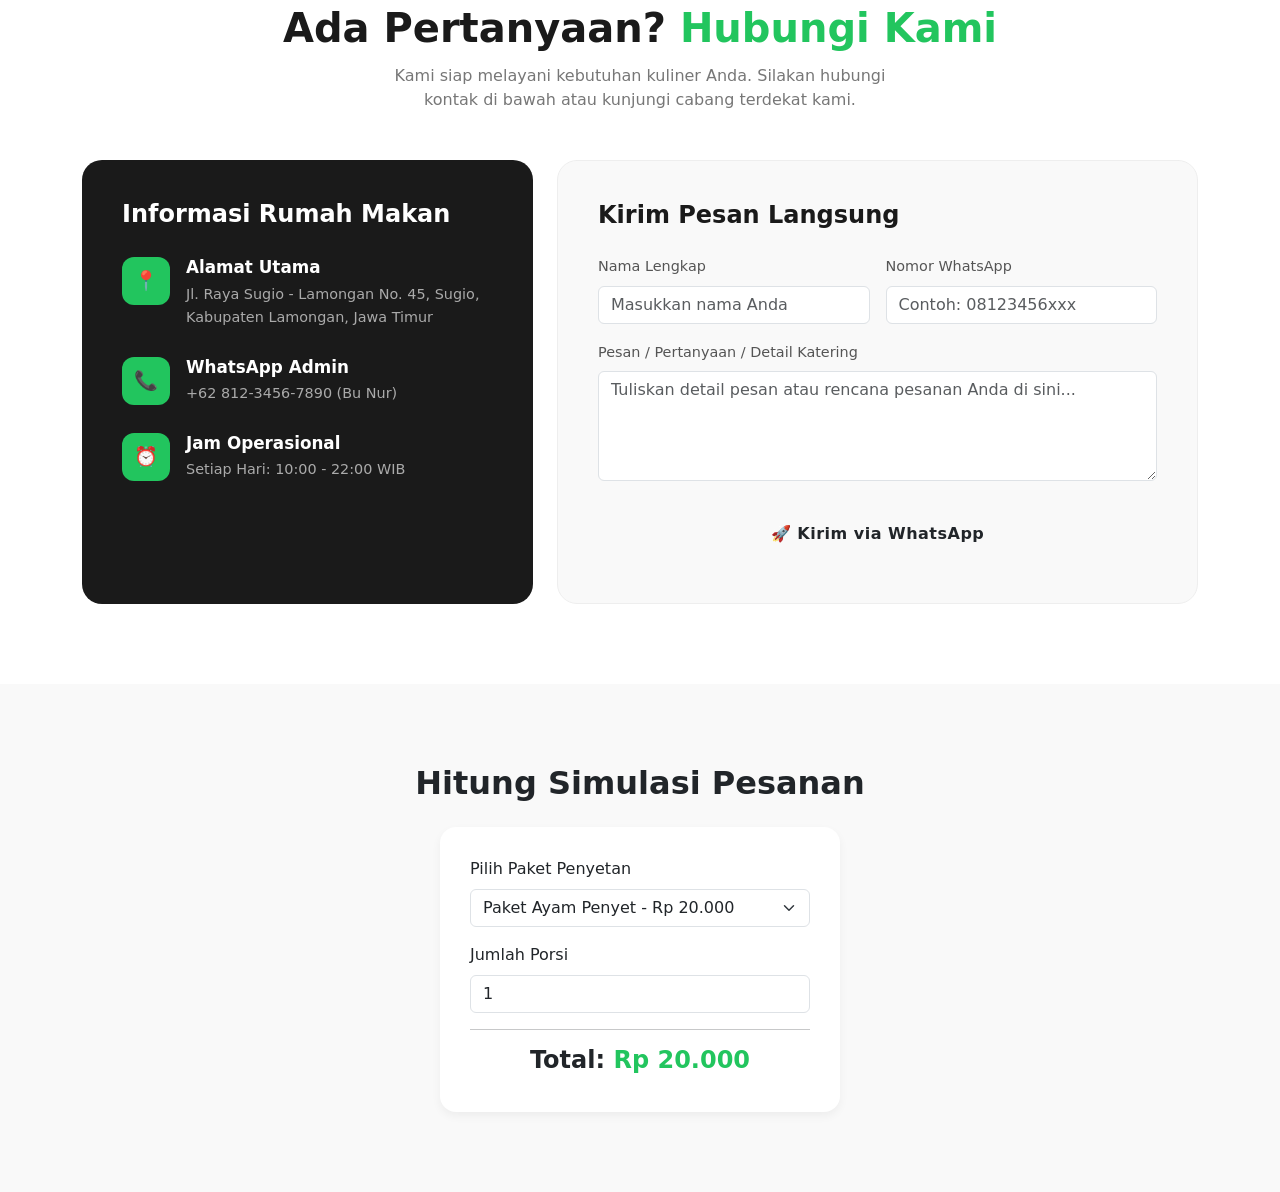
==== commit 1fb3f793: "Add Order Section" ====
--- a/index.html
+++ b/index.html
@@ -581,6 +581,34 @@
   </section>
   <!-- End Contact section -->
 
+  <!-- Order Section -->
+  <section id="Order" style="background-color: #f9f9f9; padding: 80px 0;">
+    <div class="container text-center">
+      <h2 style="font-weight: 700;">Hitung Simulasi Pesanan</h2>
+      <div class="mx-auto mt-4"
+        style="max-width: 400px; background: white; padding: 30px; border-radius: 16px; box-shadow: 0 4px 10px rgba(0,0,0,0.05);">
+
+        <div class="mb-3 text-start">
+          <label class="form-label">Pilih Paket Penyetan</label>
+          <select id="pilihan-menu" class="form-select">
+            <option value="20000">Paket Ayam Penyet - Rp 20.000</option>
+            <option value="18000">Paket Lele Penyet - Rp 18.000</option>
+            <option value="25000">Paket Bebek Goreng - Rp 25.000</option>
+          </select>
+        </div>
+
+        <div class="mb-3 text-start">
+          <label class="form-label">Jumlah Porsi</label>
+          <input type="number" id="jumlah-porsi" class="form-control" value="1" min="1">
+        </div>
+
+        <hr>
+        <h4 style="font-weight: 600;">Total: <span style="color: #22c55e;" id="total-harga">Rp 20.000</span></h4>
+      </div>
+    </div>
+  </section>
+  <!-- EndOrder Section -->
+
 
 
   <script src="https://cdn.jsdelivr.net/npm/bootstrap@5.3.3/dist/js/bootstrap.bundle.min.js"
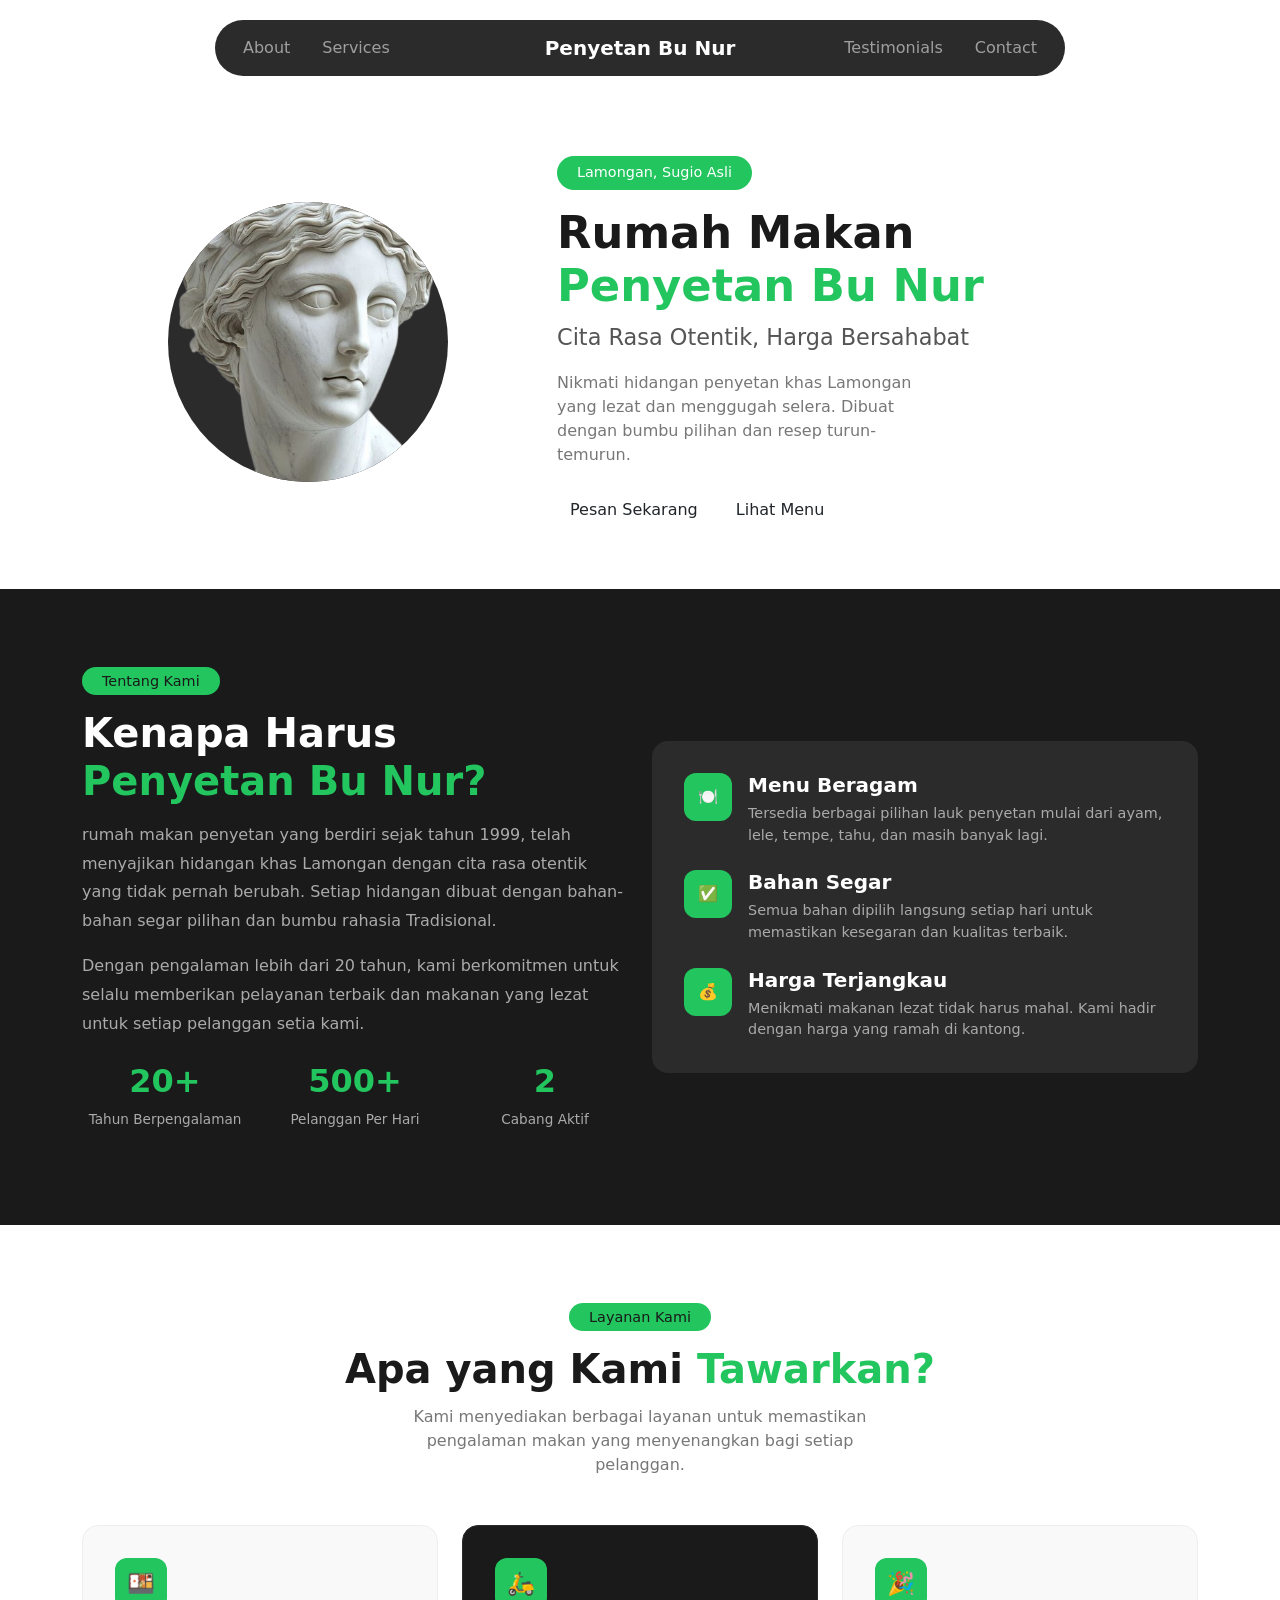
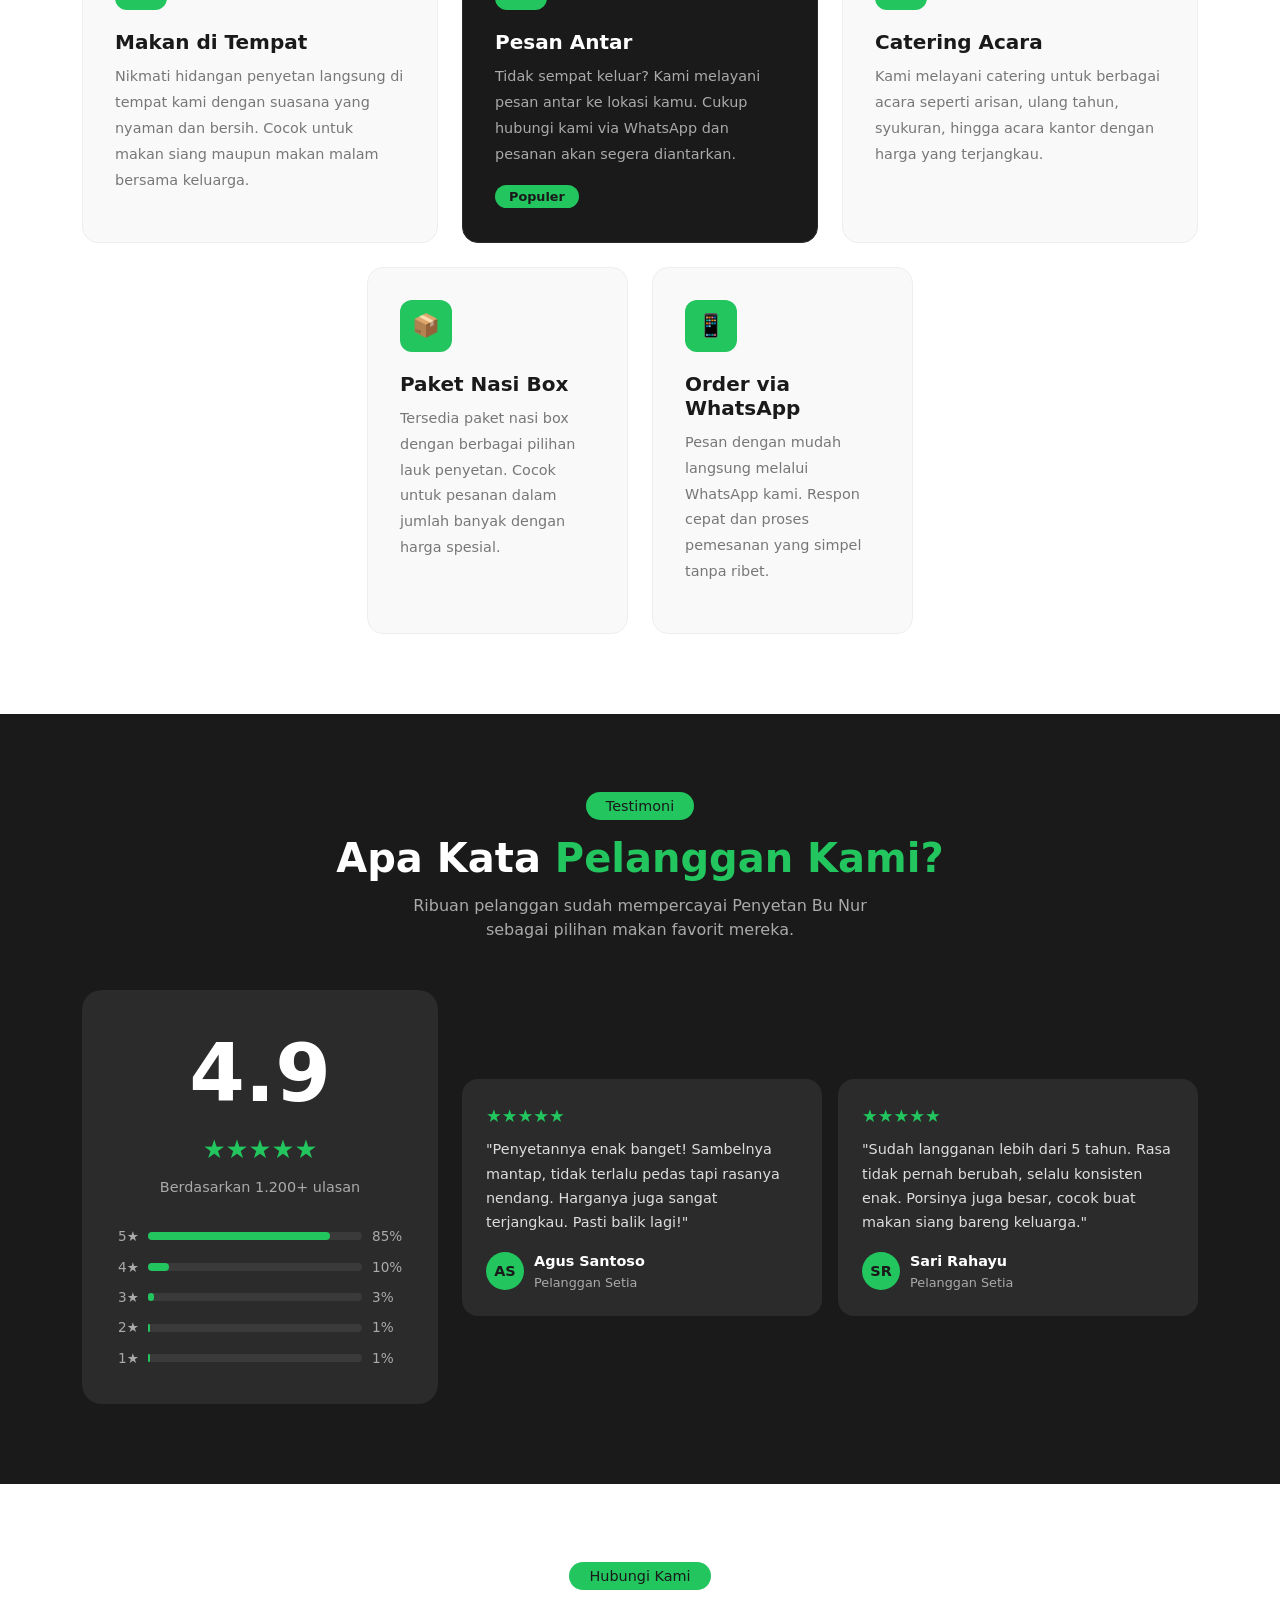
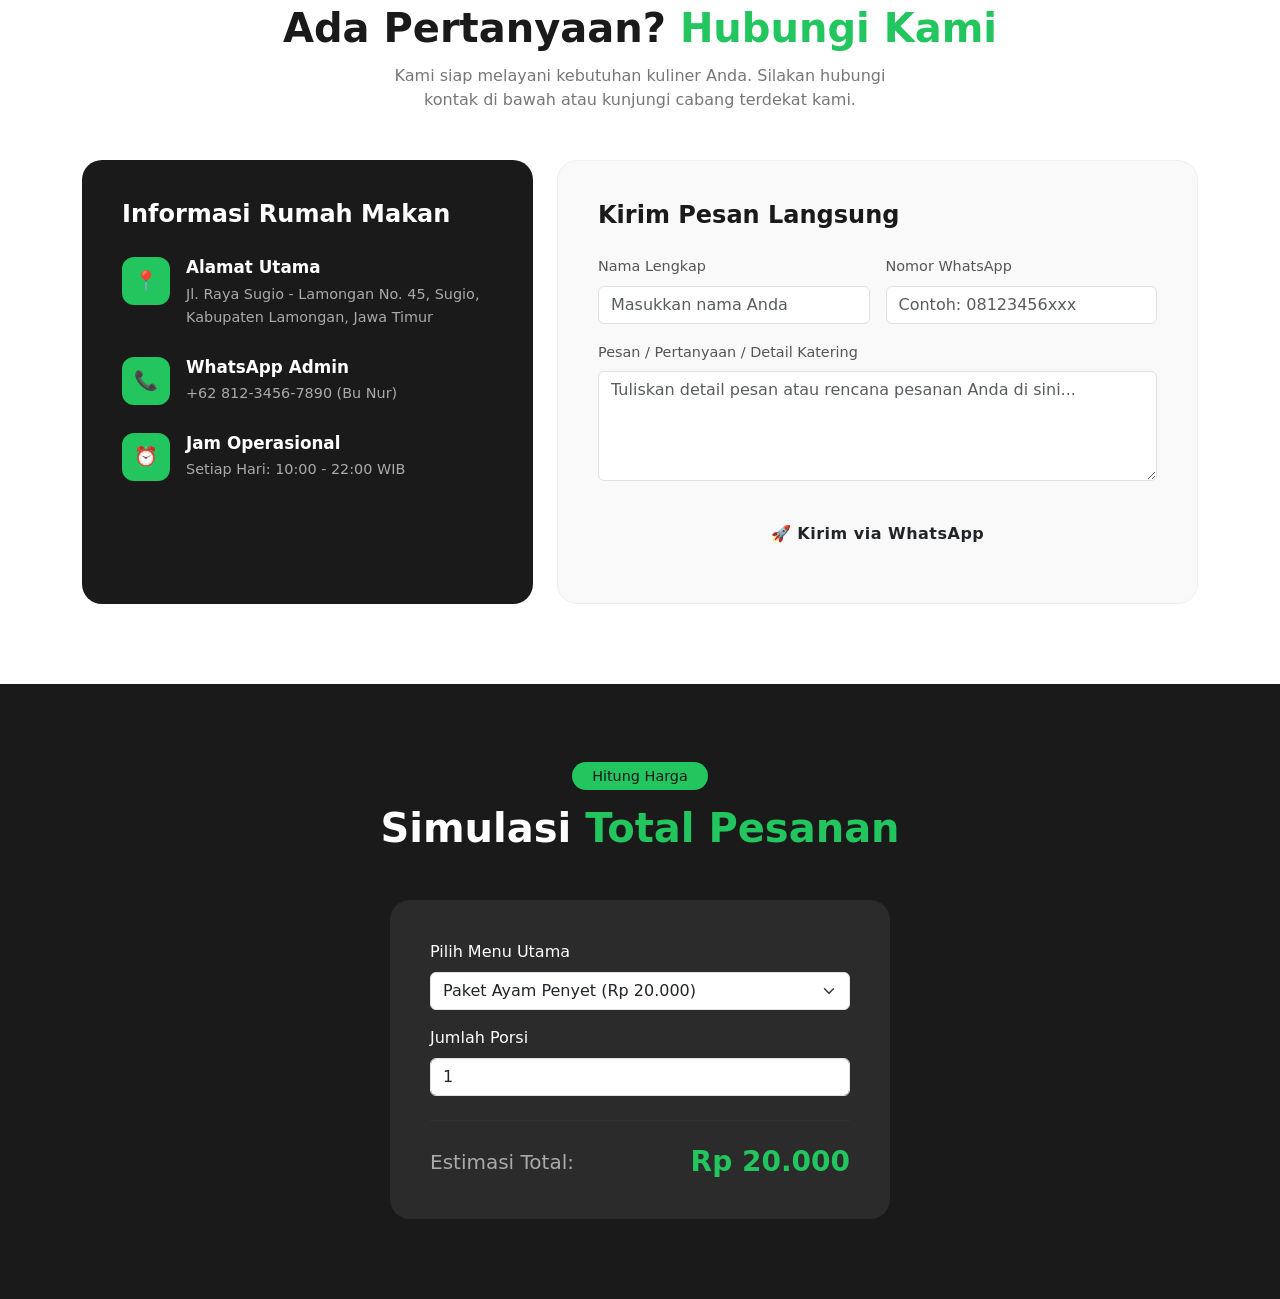
==== commit 0913523a: "Styling ORder Section" ====
--- a/index.html
+++ b/index.html
@@ -581,33 +581,41 @@
   </section>
   <!-- End Contact section -->
 
-  <!-- Order Section -->
-  <section id="Order" style="background-color: #f9f9f9; padding: 80px 0;">
-    <div class="container text-center">
-      <h2 style="font-weight: 700;">Hitung Simulasi Pesanan</h2>
-      <div class="mx-auto mt-4"
-        style="max-width: 400px; background: white; padding: 30px; border-radius: 16px; box-shadow: 0 4px 10px rgba(0,0,0,0.05);">
-
-        <div class="mb-3 text-start">
-          <label class="form-label">Pilih Paket Penyetan</label>
-          <select id="pilihan-menu" class="form-select">
-            <option value="20000">Paket Ayam Penyet - Rp 20.000</option>
-            <option value="18000">Paket Lele Penyet - Rp 18.000</option>
-            <option value="25000">Paket Bebek Goreng - Rp 25.000</option>
-          </select>
-        </div>
-
-        <div class="mb-3 text-start">
-          <label class="form-label">Jumlah Porsi</label>
-          <input type="number" id="jumlah-porsi" class="form-control" value="1" min="1">
-        </div>
-
-        <hr>
-        <h4 style="font-weight: 600;">Total: <span style="color: #22c55e;" id="total-harga">Rp 20.000</span></h4>
+  <!-- Section 6: Order Section (Kalkulator DOM) -->
+  <section id="Order" style="background-color: #1a1a1a; padding: 80px 0;">
+    <div class="container">
+      <div class="text-center mb-5" data-aos="fade-up">
+        <span
+          style="background-color: #22c55e; color: #1a1a1a; padding: 6px 20px; border-radius: 50px; font-size: 0.9rem; font-weight: 500;">Hitung
+          Harga</span>
+        <h2 style="font-size: 2.5rem; font-weight: 700; margin-top: 16px; color: #fff;">Simulasi <span
+            style="color: #22c55e;">Total Pesanan</span></h2>
+      </div>
+
+      <div class="mx-auto" style="max-width: 500px;" data-aos="zoom-in">
+        <div style="background: #2b2b2b; padding: 40px; border-radius: 20px;">
+          <div class="mb-3">
+            <label class="form-label style-label" style="color: #fff;">Pilih Menu Utama</label>
+            <select id="calc-menu" class="form-select custom-select-dark">
+              <option value="20000">Paket Ayam Penyet (Rp 20.000)</option>
+              <option value="18000">Paket Lele Penyet (Rp 18.000)</option>
+              <option value="5000">Es Teh Manis Jumbo (Rp 5.000)</option>
+            </select>
+          </div>
+          <div class="mb-4">
+            <label class="form-label style-label" style="color: #fff;">Jumlah Porsi</label>
+            <input type="number" id="calc-qty" class="form-control custom-input-dark" value="1" min="1">
+          </div>
+          <hr style="border-color: #444;">
+          <div class="d-flex justify-content-between align-items-center mt-4">
+            <h5 style="color: #aaa; margin: 0;">Estimasi Total:</h5>
+            <h3 style="color: #22c55e; font-weight: 700; margin: 0;" id="calc-total">Rp 20.000</h3>
+          </div>
+        </div>
       </div>
     </div>
   </section>
-  <!-- EndOrder Section -->
+  <!-- End Order Section -->
 
 
 
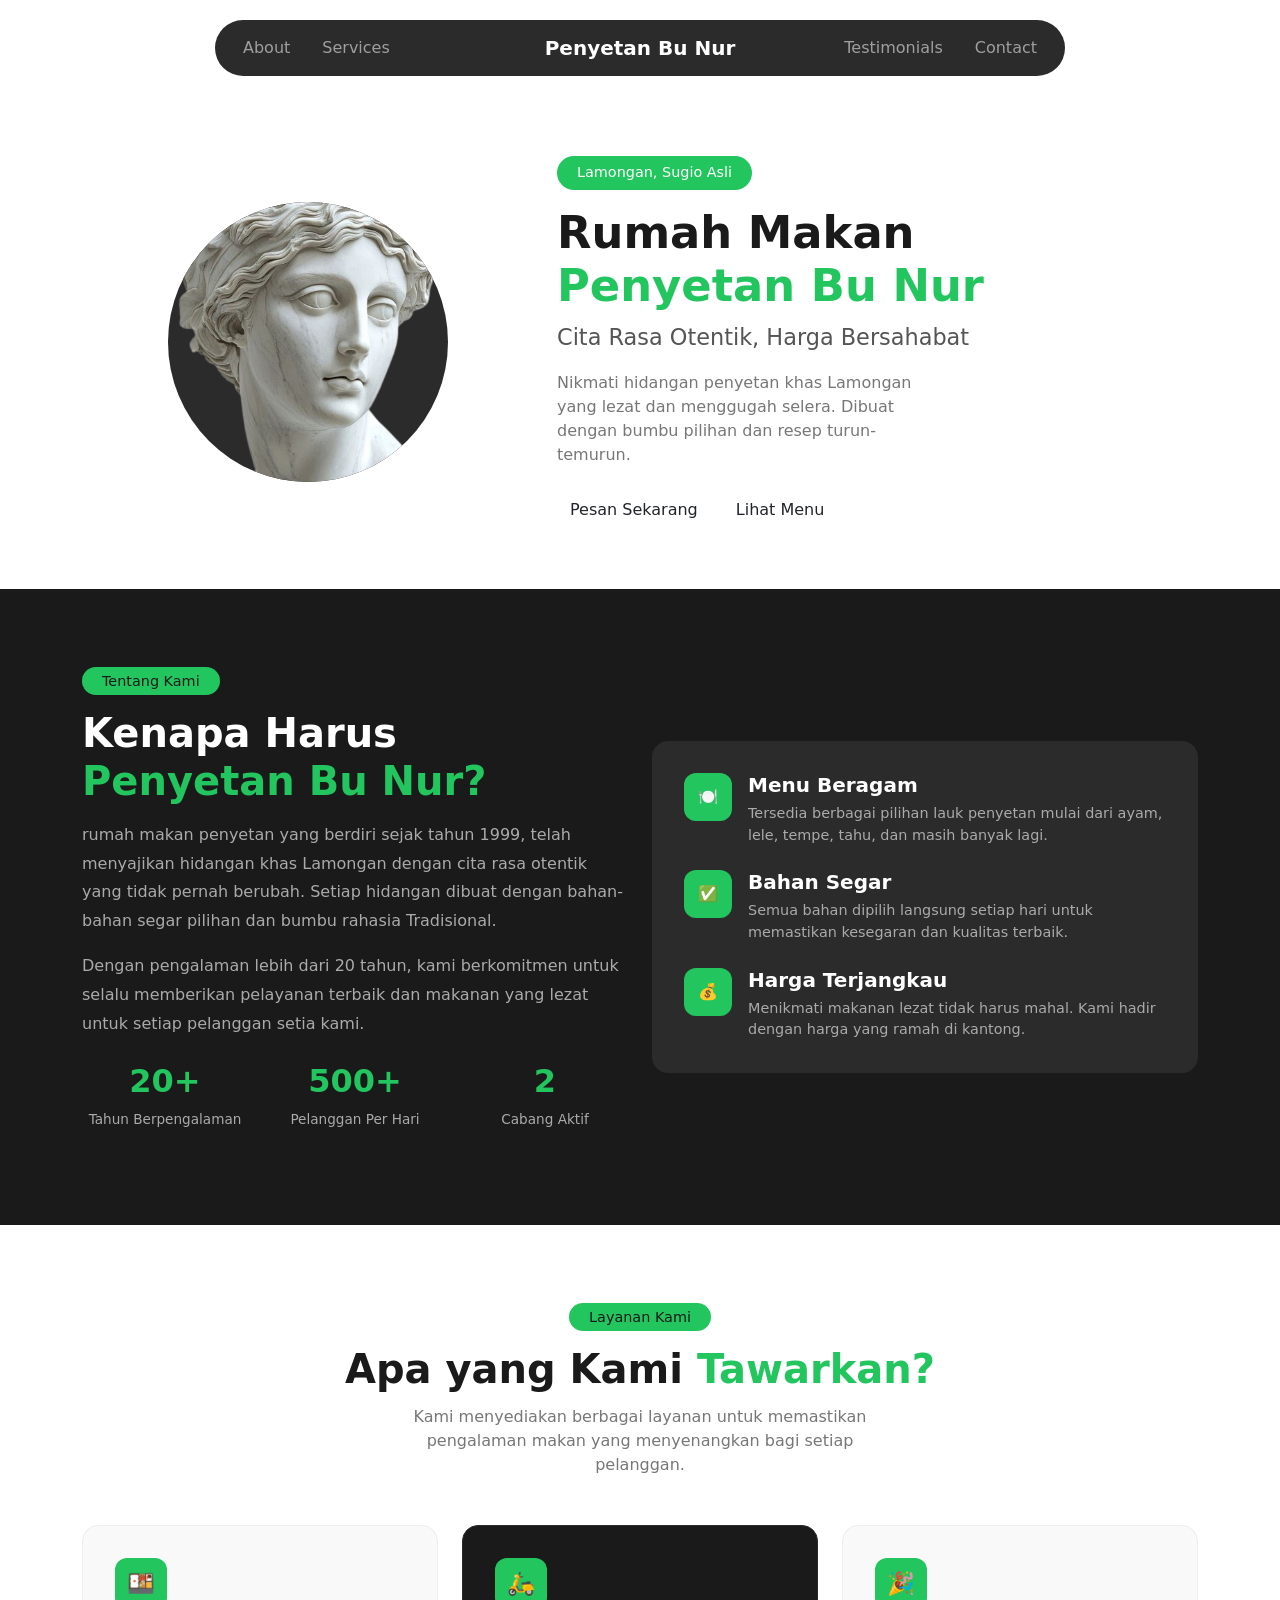
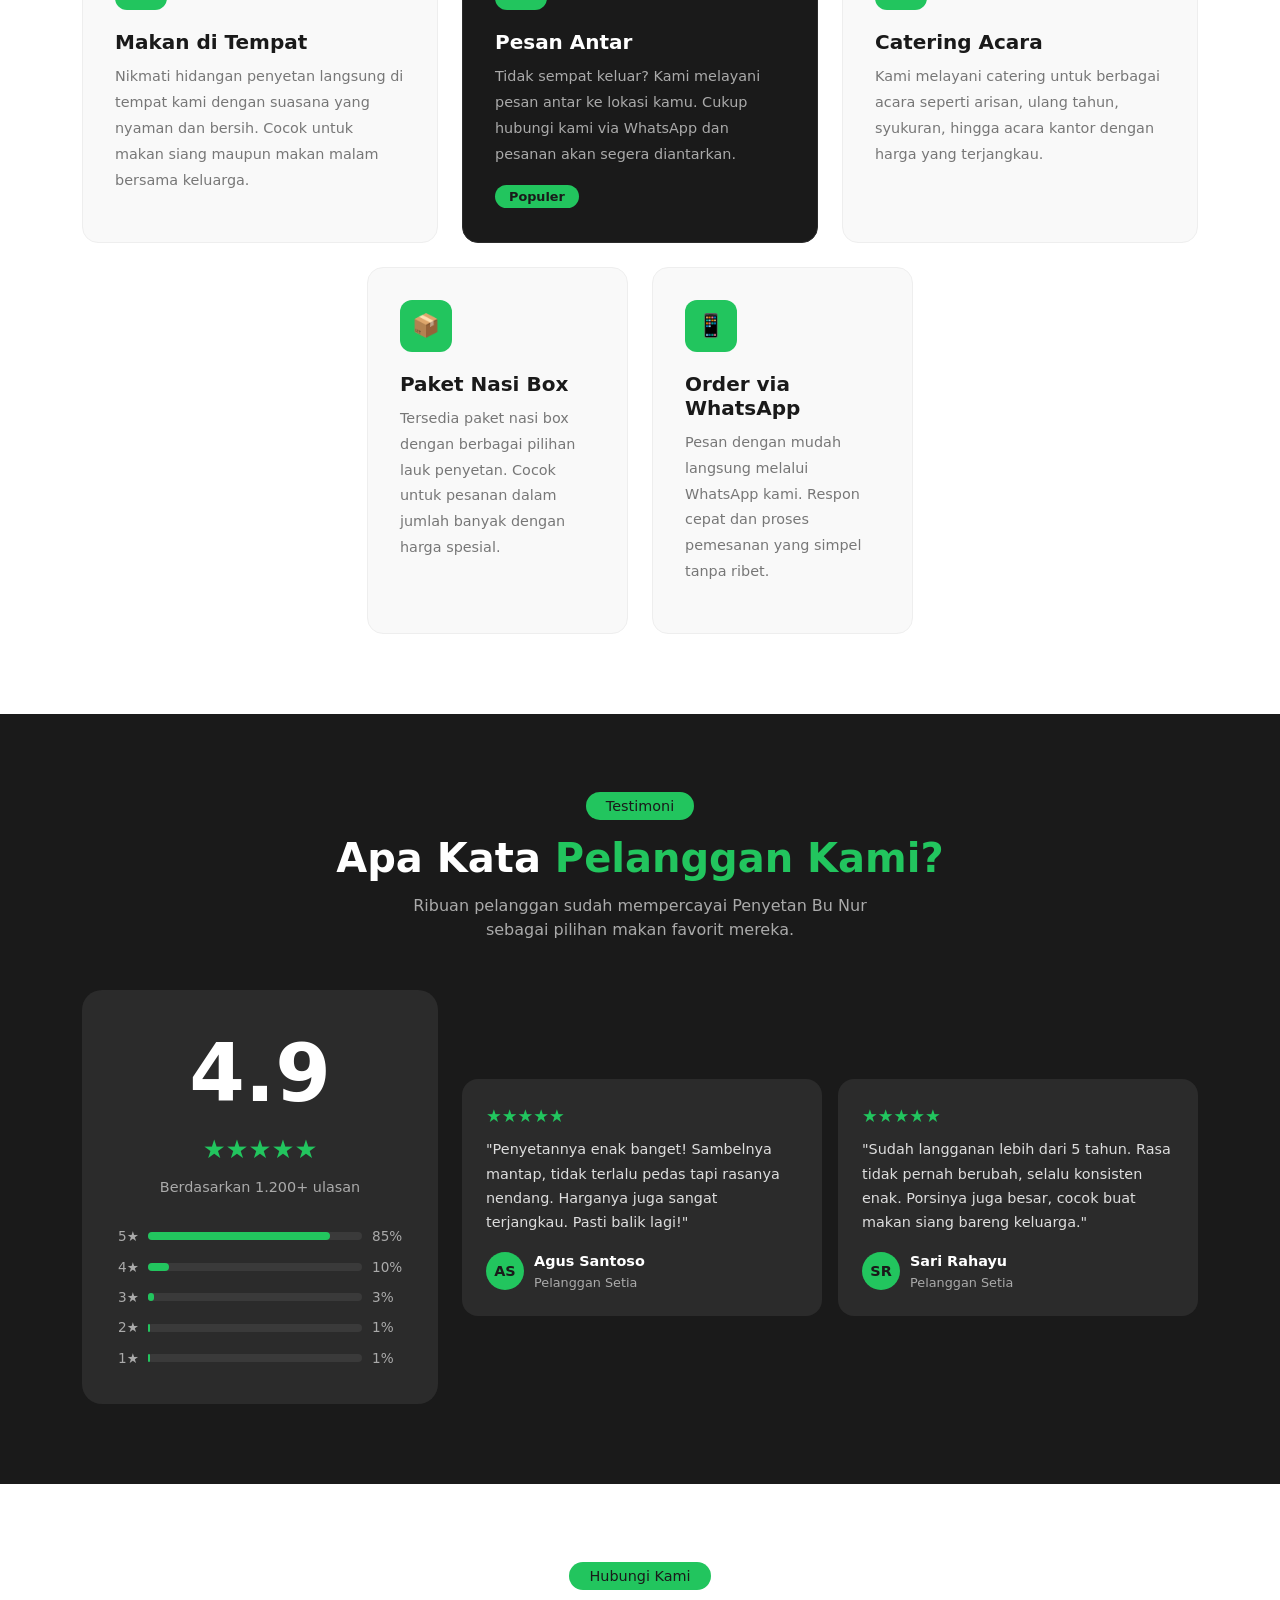
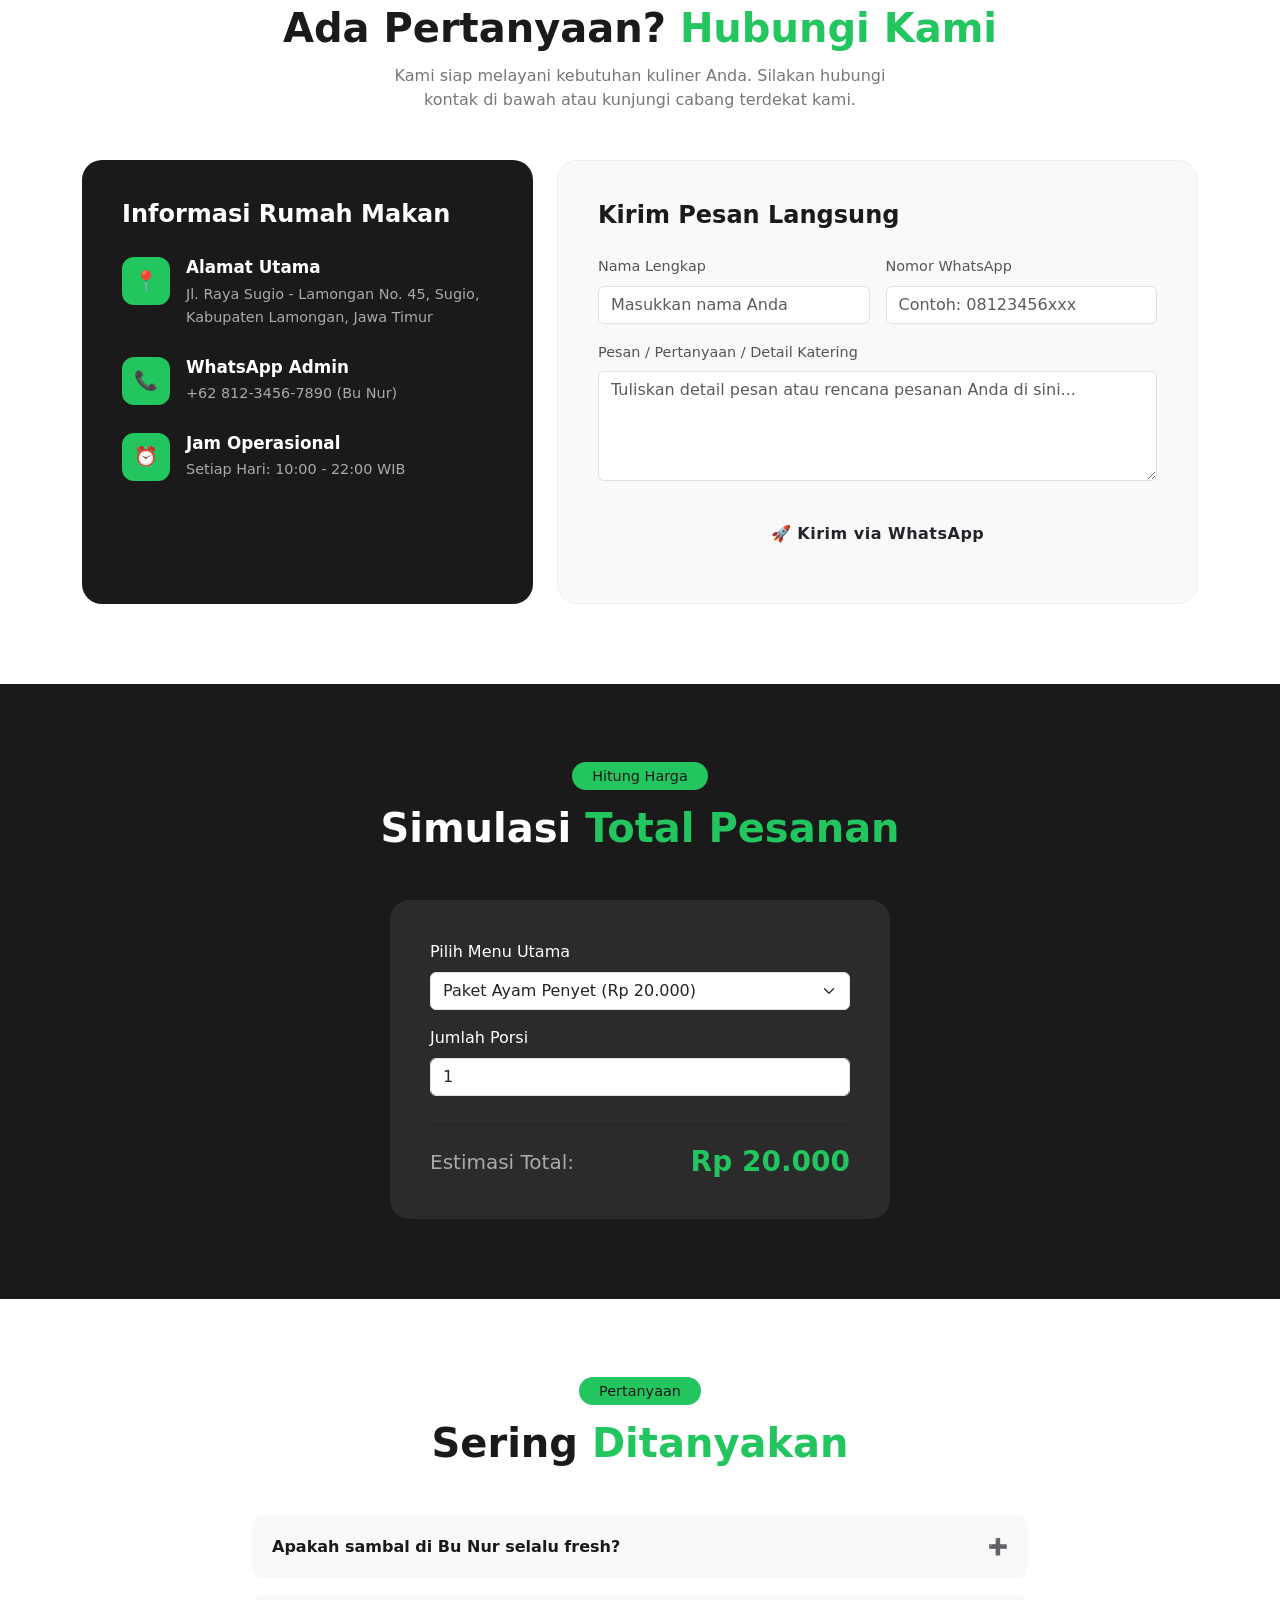
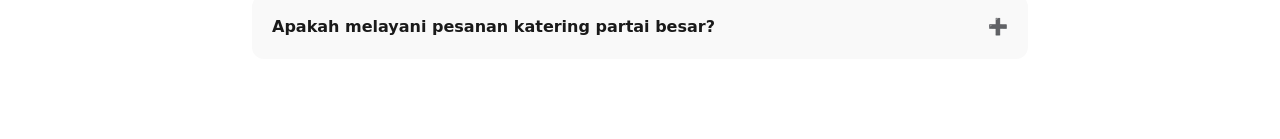
==== commit 57b5619d: "Add FAQ Section" ====
--- a/index.html
+++ b/index.html
@@ -617,6 +617,49 @@
   </section>
   <!-- End Order Section -->
 
+  <!-- Section 7: FAQ Section -->
+  <section id="FAQ" style="background-color: #ffffff; padding: 80px 0;">
+    <div class="container" style="max-width: 800px;">
+      <div class="text-center mb-5" data-aos="fade-up">
+        <span
+          style="background-color: #22c55e; color: #1a1a1a; padding: 6px 20px; border-radius: 50px; font-size: 0.9rem; font-weight: 500;">Pertanyaan</span>
+        <h2 style="font-size: 2.5rem; font-weight: 700; margin-top: 16px; color: #1a1a1a;">Sering <span
+            style="color: #22c55e;">Ditanyakan</span></h2>
+      </div>
+
+      <div class="d-flex flex-column gap-3">
+        <!-- FAQ Item 1 -->
+        <div class="faq-item" data-aos="fade-up" data-aos-delay="100">
+          <div class="faq-header d-flex justify-content-between align-items-center"
+            style="cursor: pointer; padding: 20px; background: #f9f9f9; border-radius: 12px;">
+            <h6 style="margin: 0; font-weight: 600; color: #1a1a1a;">Apakah sambal di Bu Nur selalu fresh?</h6>
+            <span class="faq-icon" style="transition: transform 0.3s;">➕</span>
+          </div>
+          <div class="faq-body"
+            style="display: none; padding: 20px; color: #666; font-size: 0.95rem; line-height: 1.6;">
+            Ya tentu saja! Sambal di Penyetan Bu Nur diulek secara mendadak langsung ketika Anda memesan demi menjaga
+            cita rasa pedas yang otentik dan kesegaran maksimal.
+          </div>
+        </div>
+
+        <!-- FAQ Item 2 -->
+        <div class="faq-item" data-aos="fade-up" data-aos-delay="200">
+          <div class="faq-header d-flex justify-content-between align-items-center"
+            style="cursor: pointer; padding: 20px; background: #f9f9f9; border-radius: 12px;">
+            <h6 style="margin: 0; font-weight: 600; color: #1a1a1a;">Apakah melayani pesanan katering partai besar?</h6>
+            <span class="faq-icon" style="transition: transform 0.3s;">➕</span>
+          </div>
+          <div class="faq-body"
+            style="display: none; padding: 20px; color: #666; font-size: 0.95rem; line-height: 1.6;">
+            Kami melayani katering nasi box untuk berbagai event seperti arisan, syukuran, pernikahan, hingga rapat
+            kantor. Silakan hubungi admin kami minimal H-2 acara.
+          </div>
+        </div>
+      </div>
+    </div>
+  </section>
+  <!-- End FAQ Section -->
+
 
 
   <script src="https://cdn.jsdelivr.net/npm/bootstrap@5.3.3/dist/js/bootstrap.bundle.min.js"
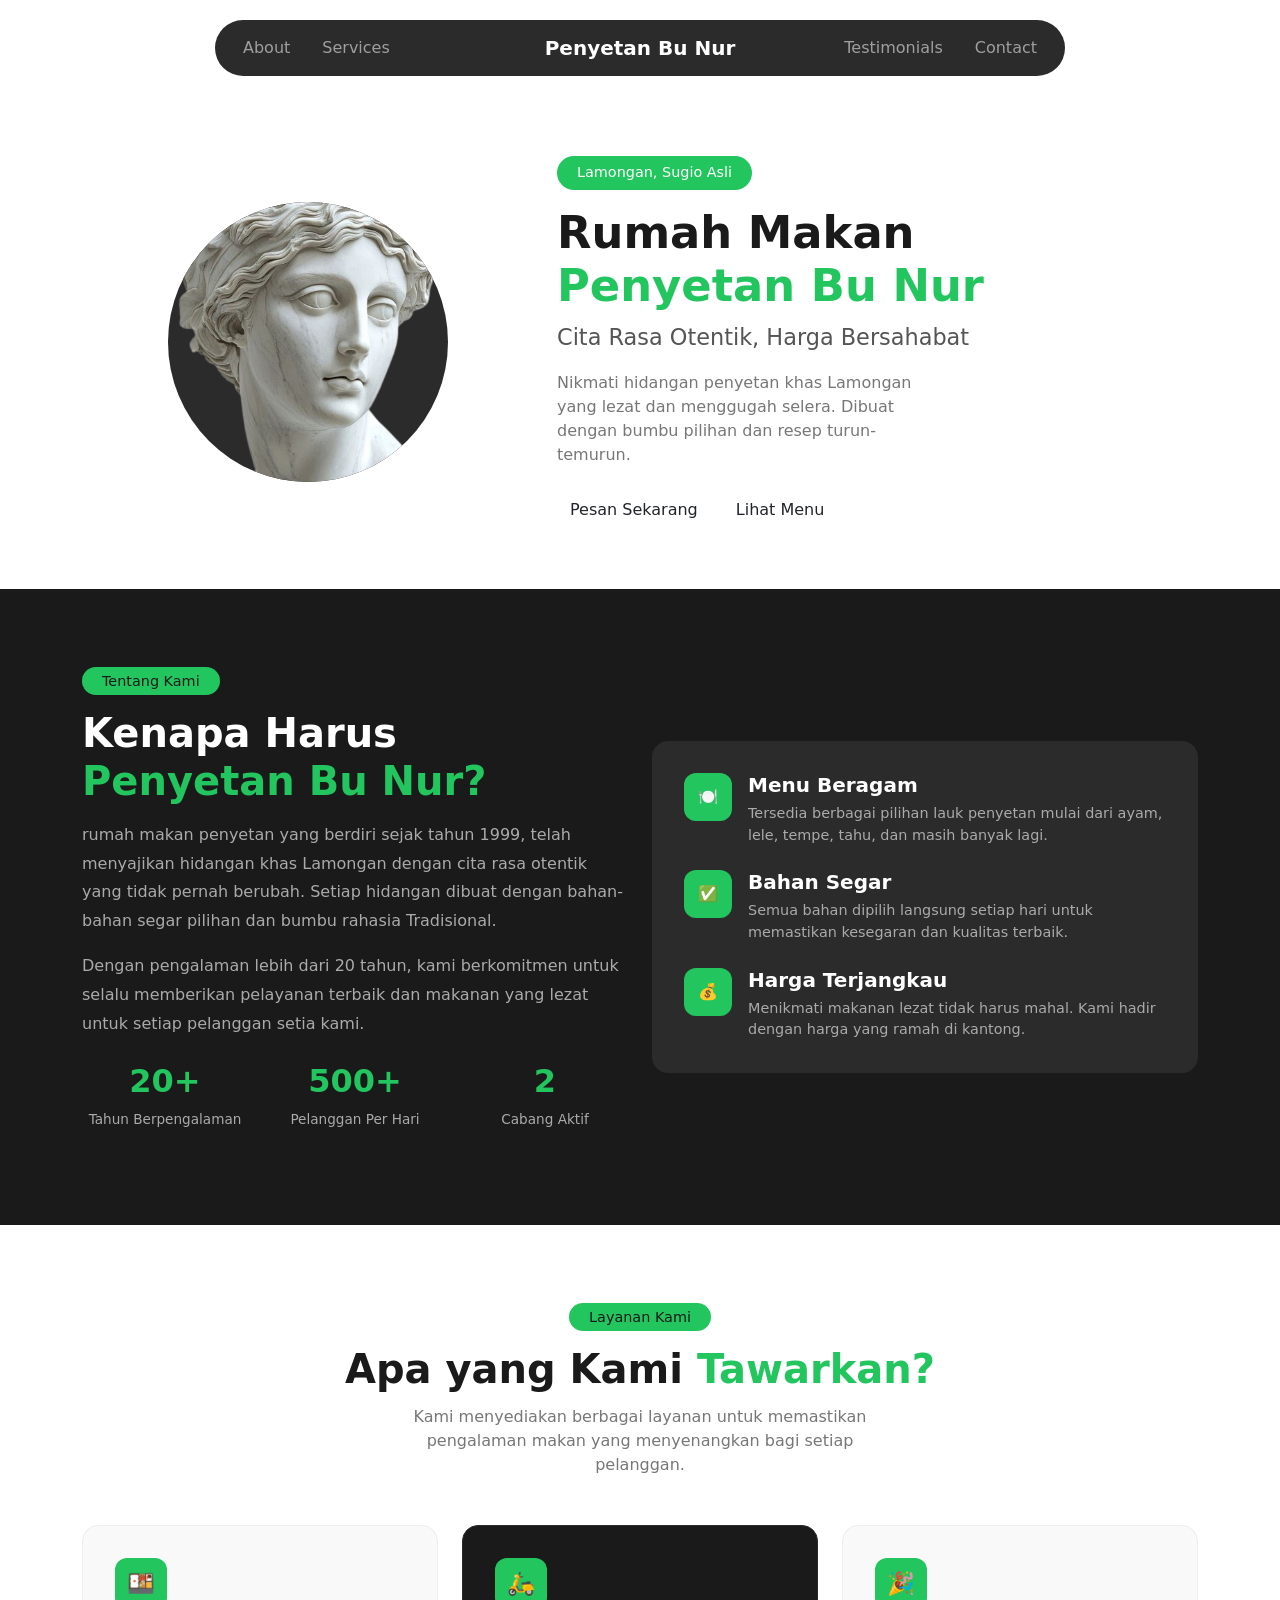
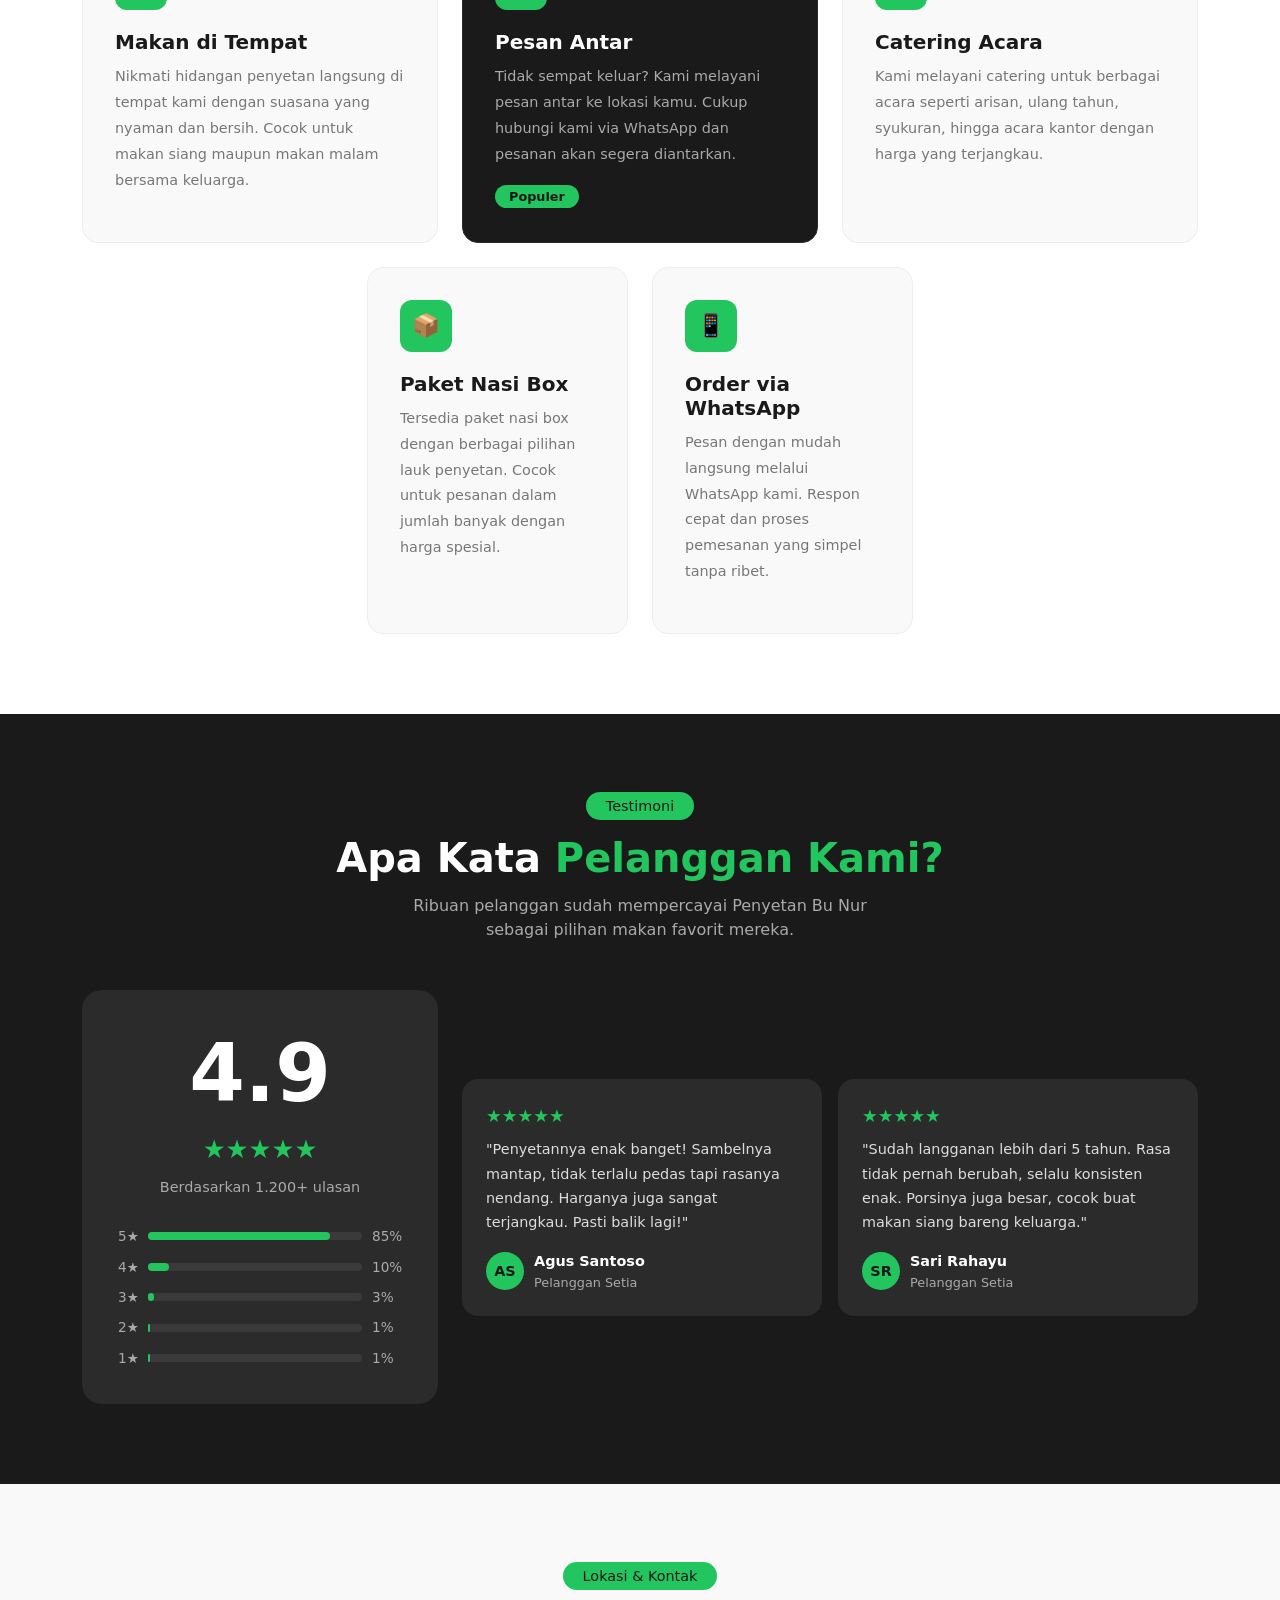
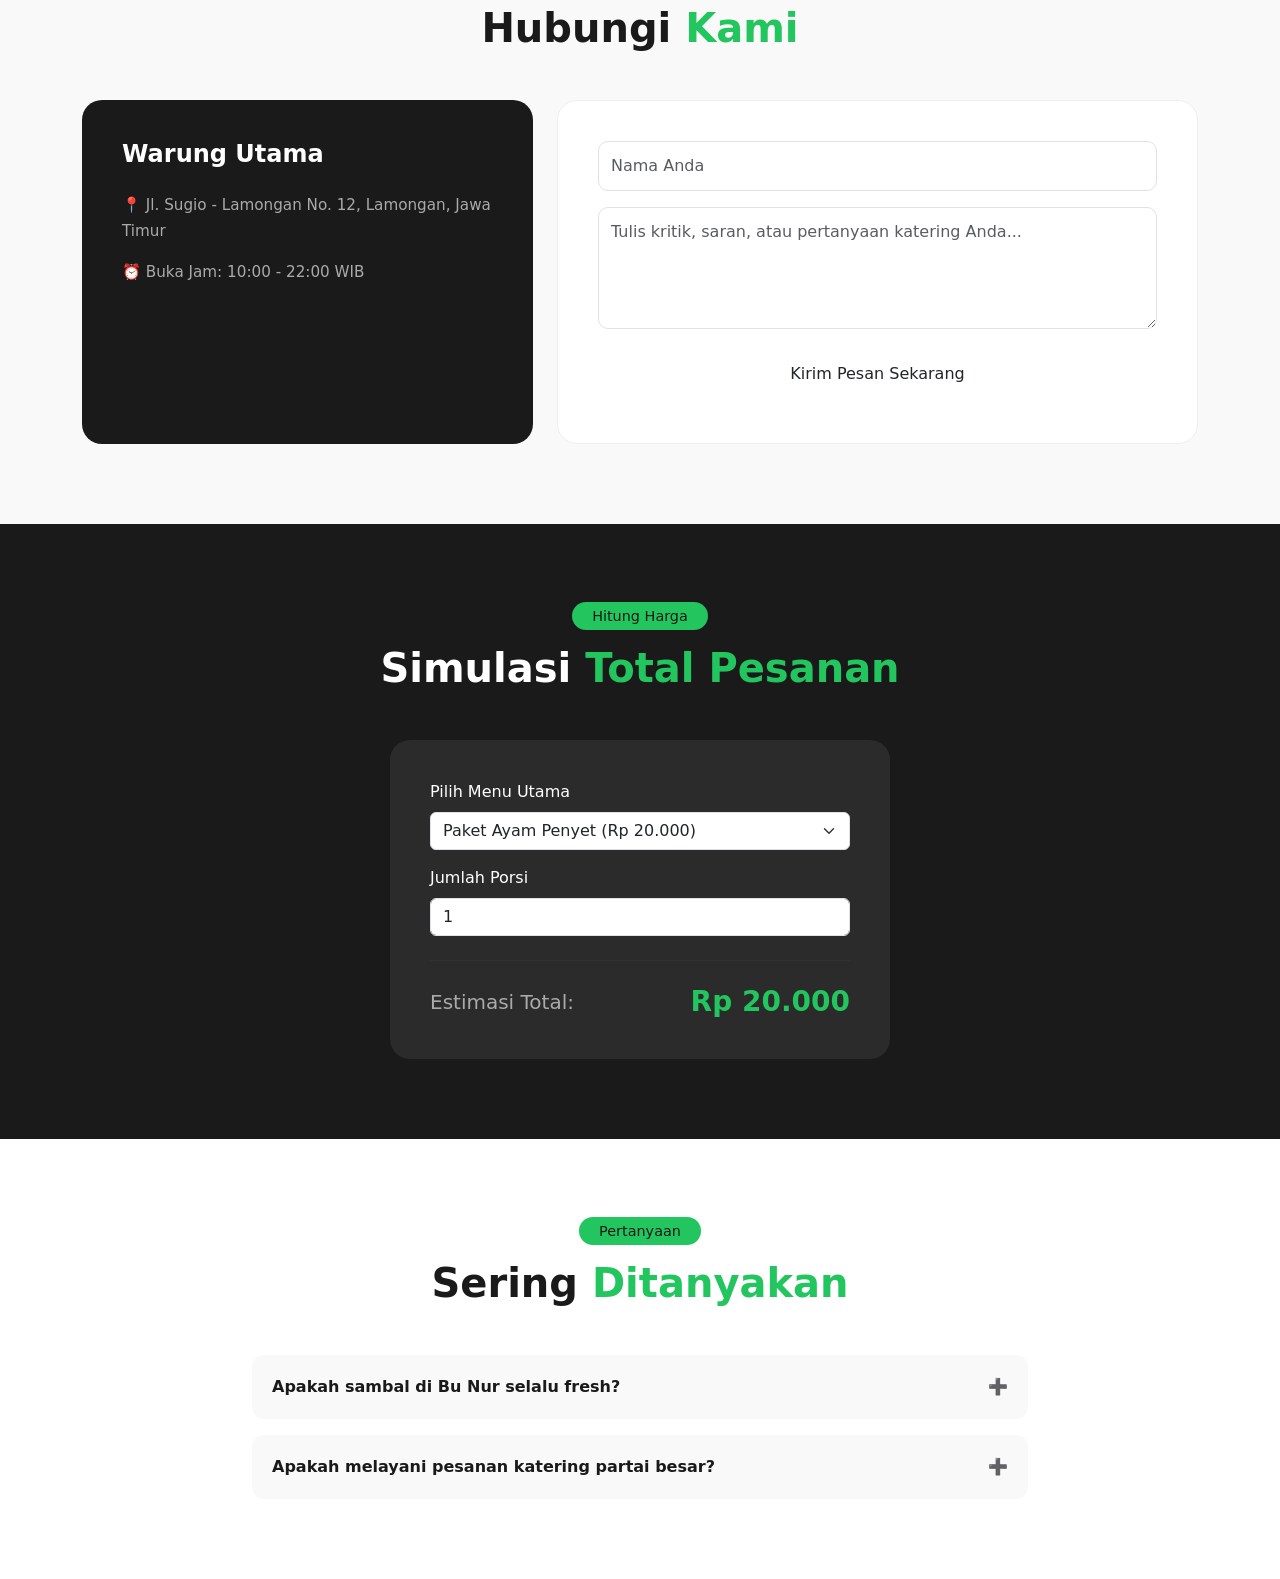
==== commit c7e48eee: "Modified Contac section" ====
--- a/index.html
+++ b/index.html
@@ -468,118 +468,46 @@
   <!-- End Testimonial Section -->
 
   <!-- Contact section -->
-  <section id="Contact" style="background-color: #ffffff; padding: 80px 0;">
+  <!-- Section 8: Contact Section -->
+  <section id="Contact" style="background-color: #f9f9f9; padding: 80px 0;">
     <div class="container">
-
-      <!-- Header Section -->
       <div class="text-center mb-5" data-aos="fade-up">
         <span
-          style="background-color: #22c55e; color: #1a1a1a; padding: 6px 20px; border-radius: 50px; font-size: 0.9rem; font-weight: 500;">
-          Hubungi Kami
-        </span>
-        <h2 style="font-size: 2.5rem; font-weight: 700; margin-top: 16px; color: #1a1a1a;">
-          Ada Pertanyaan? <span style="color: #22c55e;">Hubungi Kami</span>
-        </h2>
-        <p style="color: #777; max-width: 520px; margin: 12px auto 0;">
-          Kami siap melayani kebutuhan kuliner Anda. Silakan hubungi kontak di bawah atau kunjungi cabang terdekat kami.
-        </p>
-      </div>
-
-      <div class="row g-4 match-height">
-        <!-- Kiri: Informasi Kontak (Tema Dark untuk Kontras yang Elegan) -->
+          style="background-color: #22c55e; color: #1a1a1a; padding: 6px 20px; border-radius: 50px; font-size: 0.9rem; font-weight: 500;">Lokasi
+          & Kontak</span>
+        <h2 style="font-size: 2.5rem; font-weight: 700; margin-top: 16px; color: #1a1a1a;">Hubungi <span
+            style="color: #22c55e;">Kami</span></h2>
+      </div>
+
+      <div class="row g-4">
         <div class="col-lg-5" data-aos="fade-right">
-          <div style="background-color: #1a1a1a; border-radius: 20px; padding: 40px; height: 100%;">
-            <h4 style="color: white; font-weight: 700; margin-bottom: 28px;">Informasi Rumah Makan</h4>
-
-            <!-- Item Alamat -->
-            <div style="display: flex; align-items: flex-start; gap: 16px; margin-bottom: 28px;">
-              <div
-                style="background-color: #22c55e; border-radius: 12px; width: 48px; height: 48px; display: flex; align-items: center; justify-content: center; flex-shrink: 0; font-size: 1.2rem;">
-                📍
-              </div>
-              <div>
-                <h5 style="color: white; font-weight: 600; margin: 0; font-size: 1.05rem;">Alamat Utama</h5>
-                <p style="color: #aaa; margin: 6px 0 0; font-size: 0.9rem; line-height: 1.6;">
-                  Jl. Raya Sugio - Lamongan No. 45, Sugio, Kabupaten Lamongan, Jawa Timur
-                </p>
-              </div>
-            </div>
-
-            <!-- Item WhatsApp -->
-            <div style="display: flex; align-items: flex-start; gap: 16px; margin-bottom: 28px;">
-              <div
-                style="background-color: #22c55e; border-radius: 12px; width: 48px; height: 48px; display: flex; align-items: center; justify-content: center; flex-shrink: 0; font-size: 1.2rem;">
-                📞
-              </div>
-              <div>
-                <h5 style="color: white; font-weight: 600; margin: 0; font-size: 1.05rem;">WhatsApp Admin</h5>
-                <p style="color: #aaa; margin: 6px 0 0; font-size: 0.9rem;">
-                  +62 812-3456-7890 (Bu Nur)
-                </p>
-              </div>
-            </div>
-
-            <!-- Item Jam Buka -->
-            <div style="display: flex; align-items: flex-start; gap: 16px;">
-              <div
-                style="background-color: #22c55e; border-radius: 12px; width: 48px; height: 48px; display: flex; align-items: center; justify-content: center; flex-shrink: 0; font-size: 1.2rem;">
-                ⏰
-              </div>
-              <div>
-                <h5 style="color: white; font-weight: 600; margin: 0; font-size: 1.05rem;">Jam Operasional</h5>
-                <p style="color: #aaa; margin: 6px 0 0; font-size: 0.9rem;">
-                  Setiap Hari: 10:00 - 22:00 WIB
-                </p>
-              </div>
-            </div>
-
-          </div>
-        </div>
-
-        <!-- Kanan: Form Kirim Pesan -->
+          <div style="background: #1a1a1a; color: white; padding: 40px; border-radius: 20px; height: 100%;">
+            <h4 style="font-weight: 700; margin-bottom: 24px;">Warung Utama</h4>
+            <p style="color: #aaa; font-size: 0.95rem; line-height: 1.7;">📍 Jl. Sugio - Lamongan No. 12, Lamongan, Jawa
+              Timur</p>
+            <p style="color: #aaa; font-size: 0.95rem; margin-top: 16px;">⏰ Buka Jam: 10:00 - 22:00 WIB</p>
+          </div>
+        </div>
         <div class="col-lg-7" data-aos="fade-left" data-aos-delay="200">
-          <div
-            style="background-color: #f9f9f9; border-radius: 20px; padding: 40px; border: 1px solid #eee; height: 100%;">
-            <h4 style="color: #1a1a1a; font-weight: 700; margin-bottom: 24px;">Kirim Pesan Langsung</h4>
-
-            <form>
-              <div class="row g-3">
-                <div class="col-md-6">
-                  <div class="mb-3">
-                    <label class="form-label" style="font-weight: 500; color: #555; font-size: 0.9rem;">Nama
-                      Lengkap</label>
-                    <input type="text" class="form-control custom-input" placeholder="Masukkan nama Anda" required>
-                  </div>
-                </div>
-                <div class="col-md-6">
-                  <div class="mb-3">
-                    <label class="form-label" style="font-weight: 500; color: #555; font-size: 0.9rem;">Nomor
-                      WhatsApp</label>
-                    <input type="tel" class="form-control custom-input" placeholder="Contoh: 08123456xxx" required>
-                  </div>
-                </div>
-              </div>
-
-              <div class="mb-4">
-                <label class="form-label" style="font-weight: 500; color: #555; font-size: 0.9rem;">Pesan / Pertanyaan /
-                  Detail Katering</label>
-                <textarea class="form-control custom-input" rows="4"
-                  placeholder="Tuliskan detail pesan atau rencana pesanan Anda di sini..." required></textarea>
-              </div>
-
-              <button type="submit" class="btn btn-order w-100 py-3"
-                style="font-size: 1rem; font-weight: 600; letter-spacing: 0.5px;">
-                🚀 Kirim via WhatsApp
-              </button>
+          <div style="background: white; border: 1px solid #eee; padding: 40px; border-radius: 20px;">
+            <form id="contact-form">
+              <div class="mb-3">
+                <input type="text" id="form-nama" class="form-control form-style" placeholder="Nama Anda" required
+                  style="border-radius:10px; padding: 12px;">
+              </div>
+              <div class="mb-3">
+                <textarea id="form-pesan" class="form-control form-style" rows="4"
+                  placeholder="Tulis kritik, saran, atau pertanyaan katering Anda..." required
+                  style="border-radius:10px; padding: 12px;"></textarea>
+              </div>
+              <button type="submit" class="btn btn-order w-100 py-3">Kirim Pesan Sekarang</button>
             </form>
-
-          </div>
-        </div>
-      </div>
-
+          </div>
+        </div>
+      </div>
     </div>
   </section>
-  <!-- End Contact section -->
+  <!-- End Contact Section -->
 
   <!-- Section 6: Order Section (Kalkulator DOM) -->
   <section id="Order" style="background-color: #1a1a1a; padding: 80px 0;">
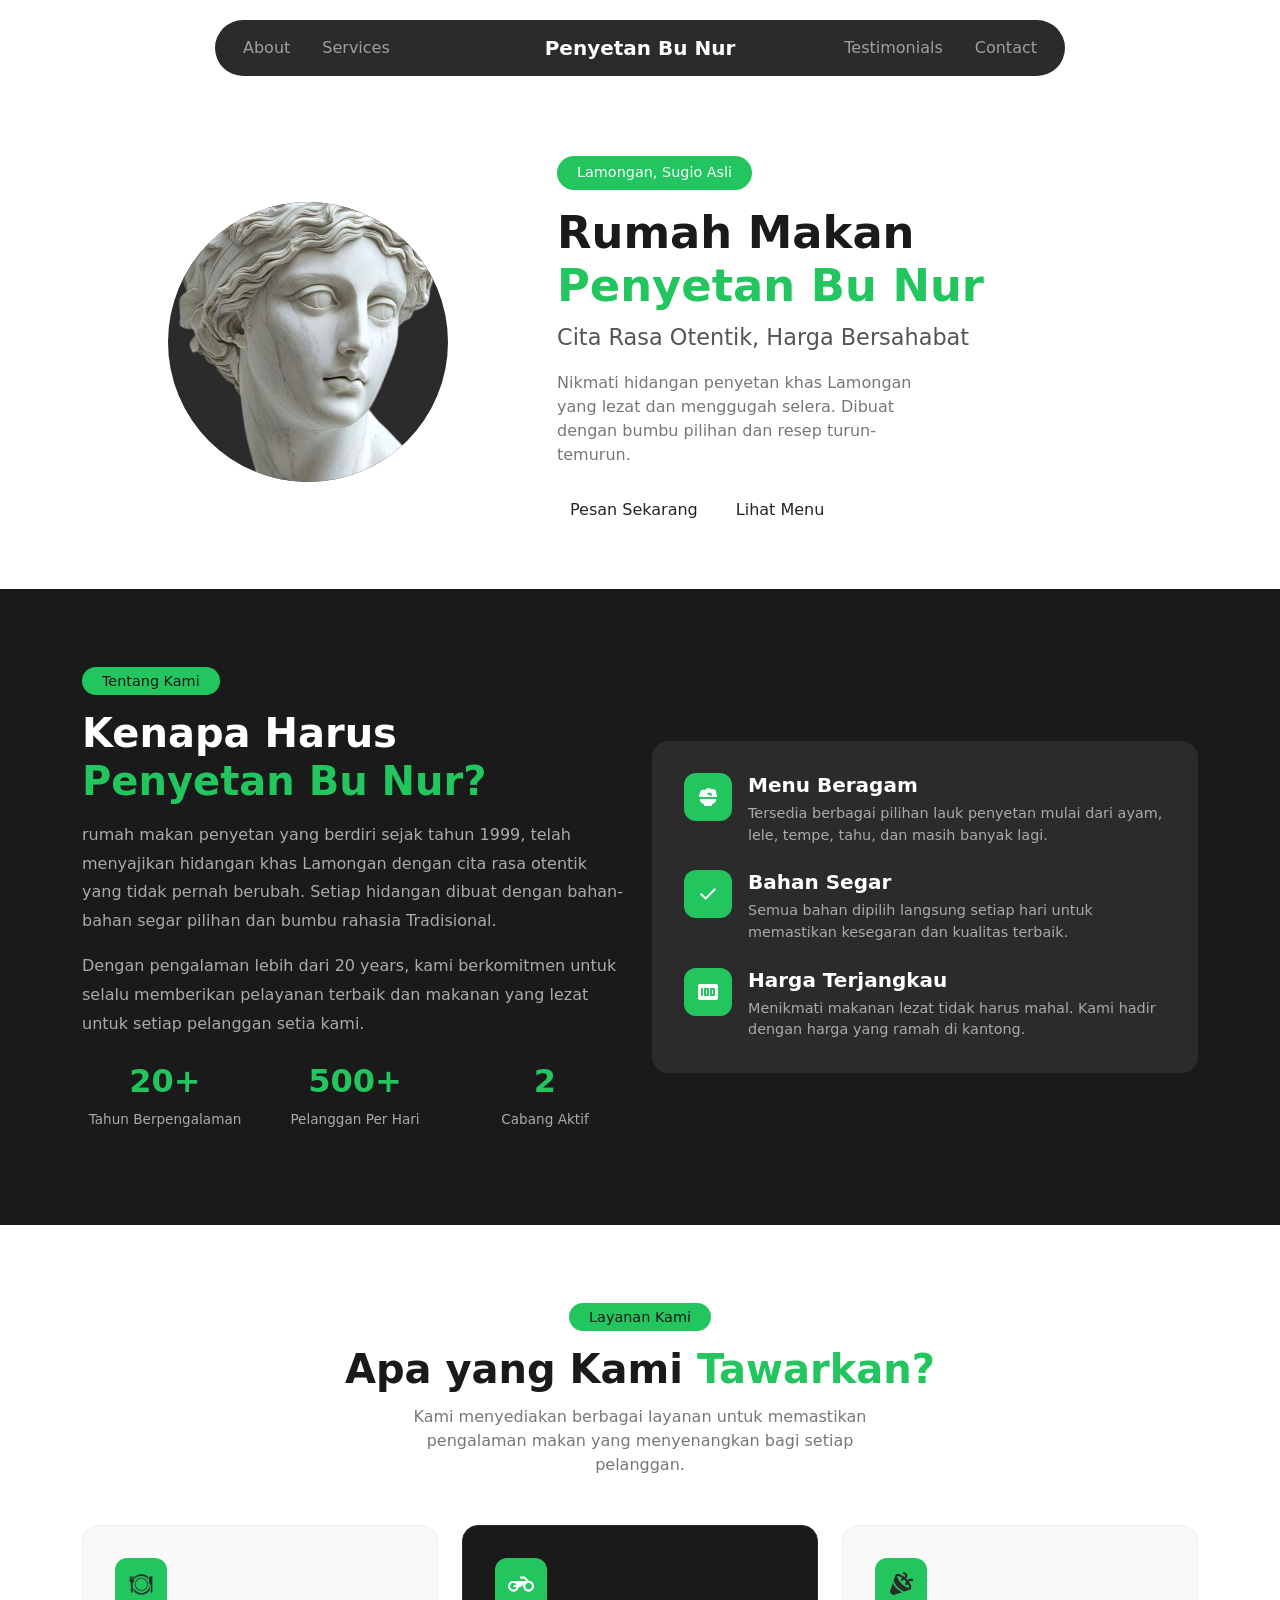
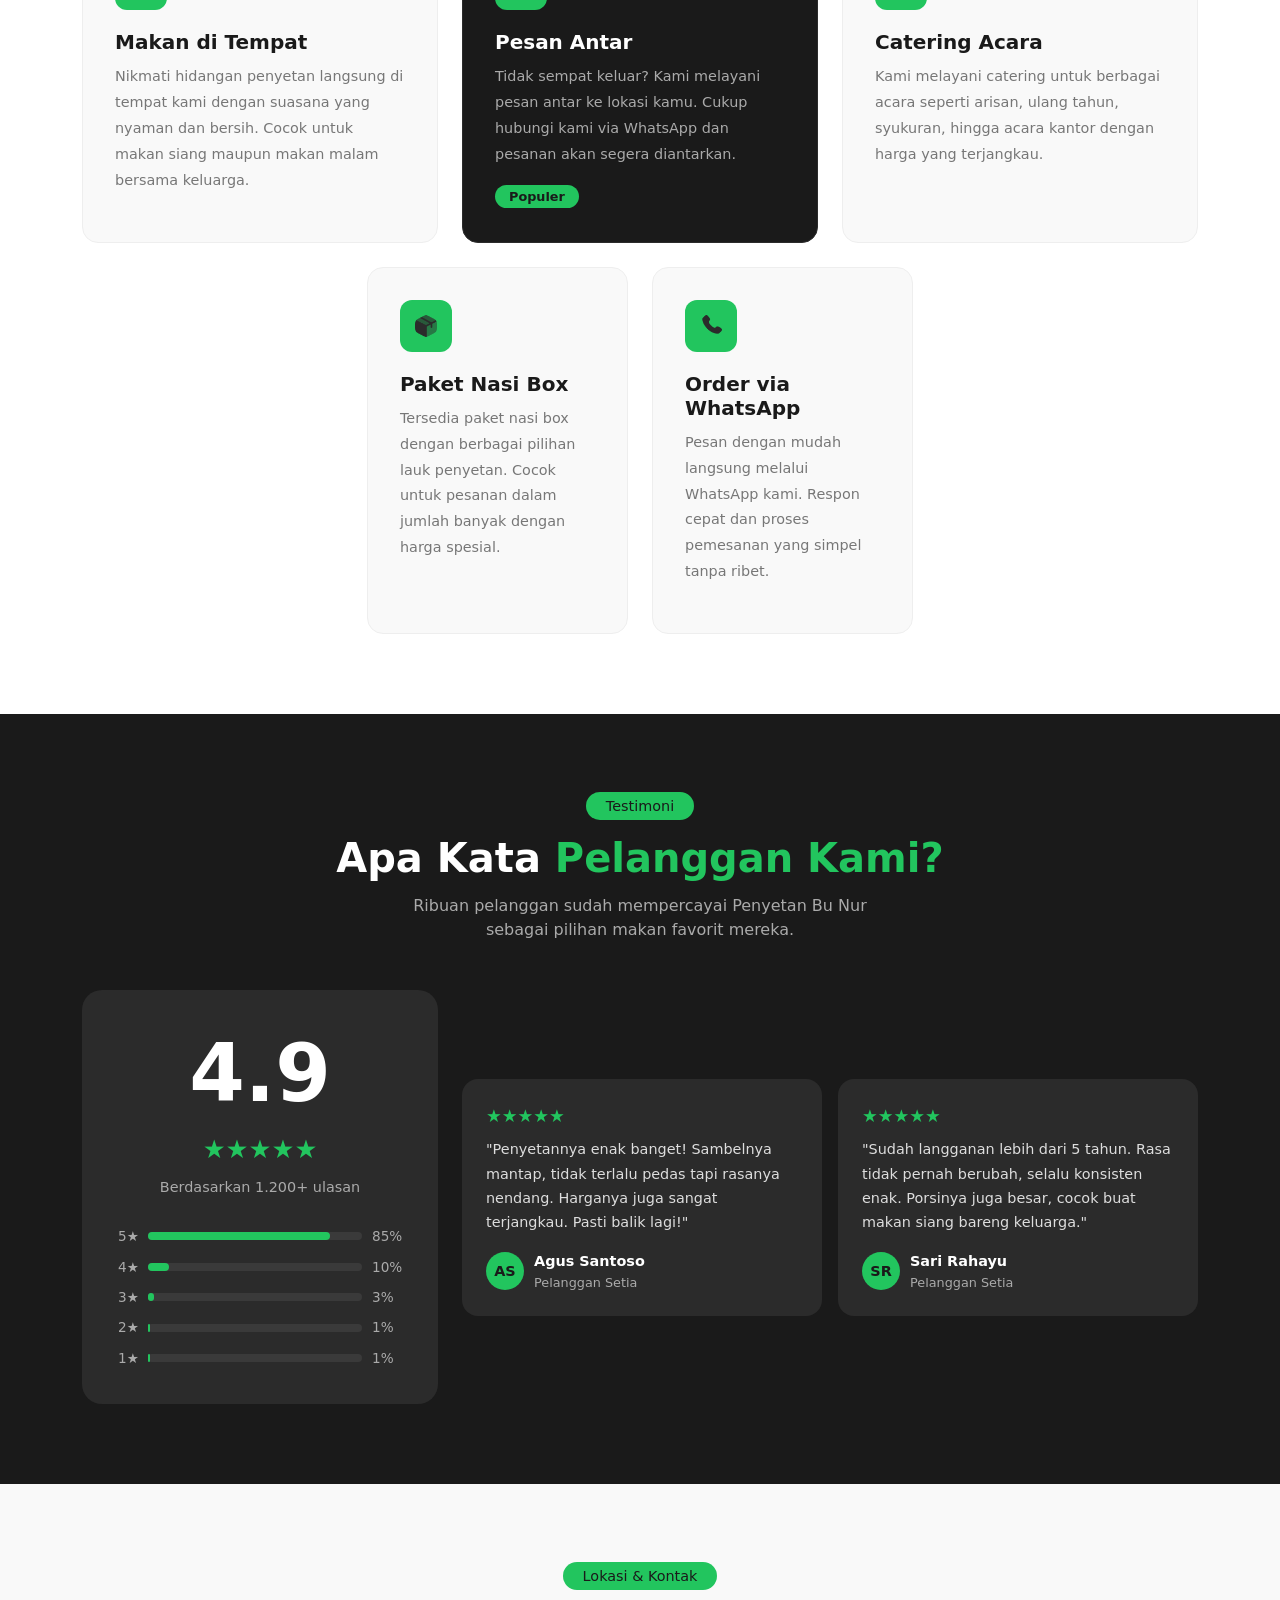
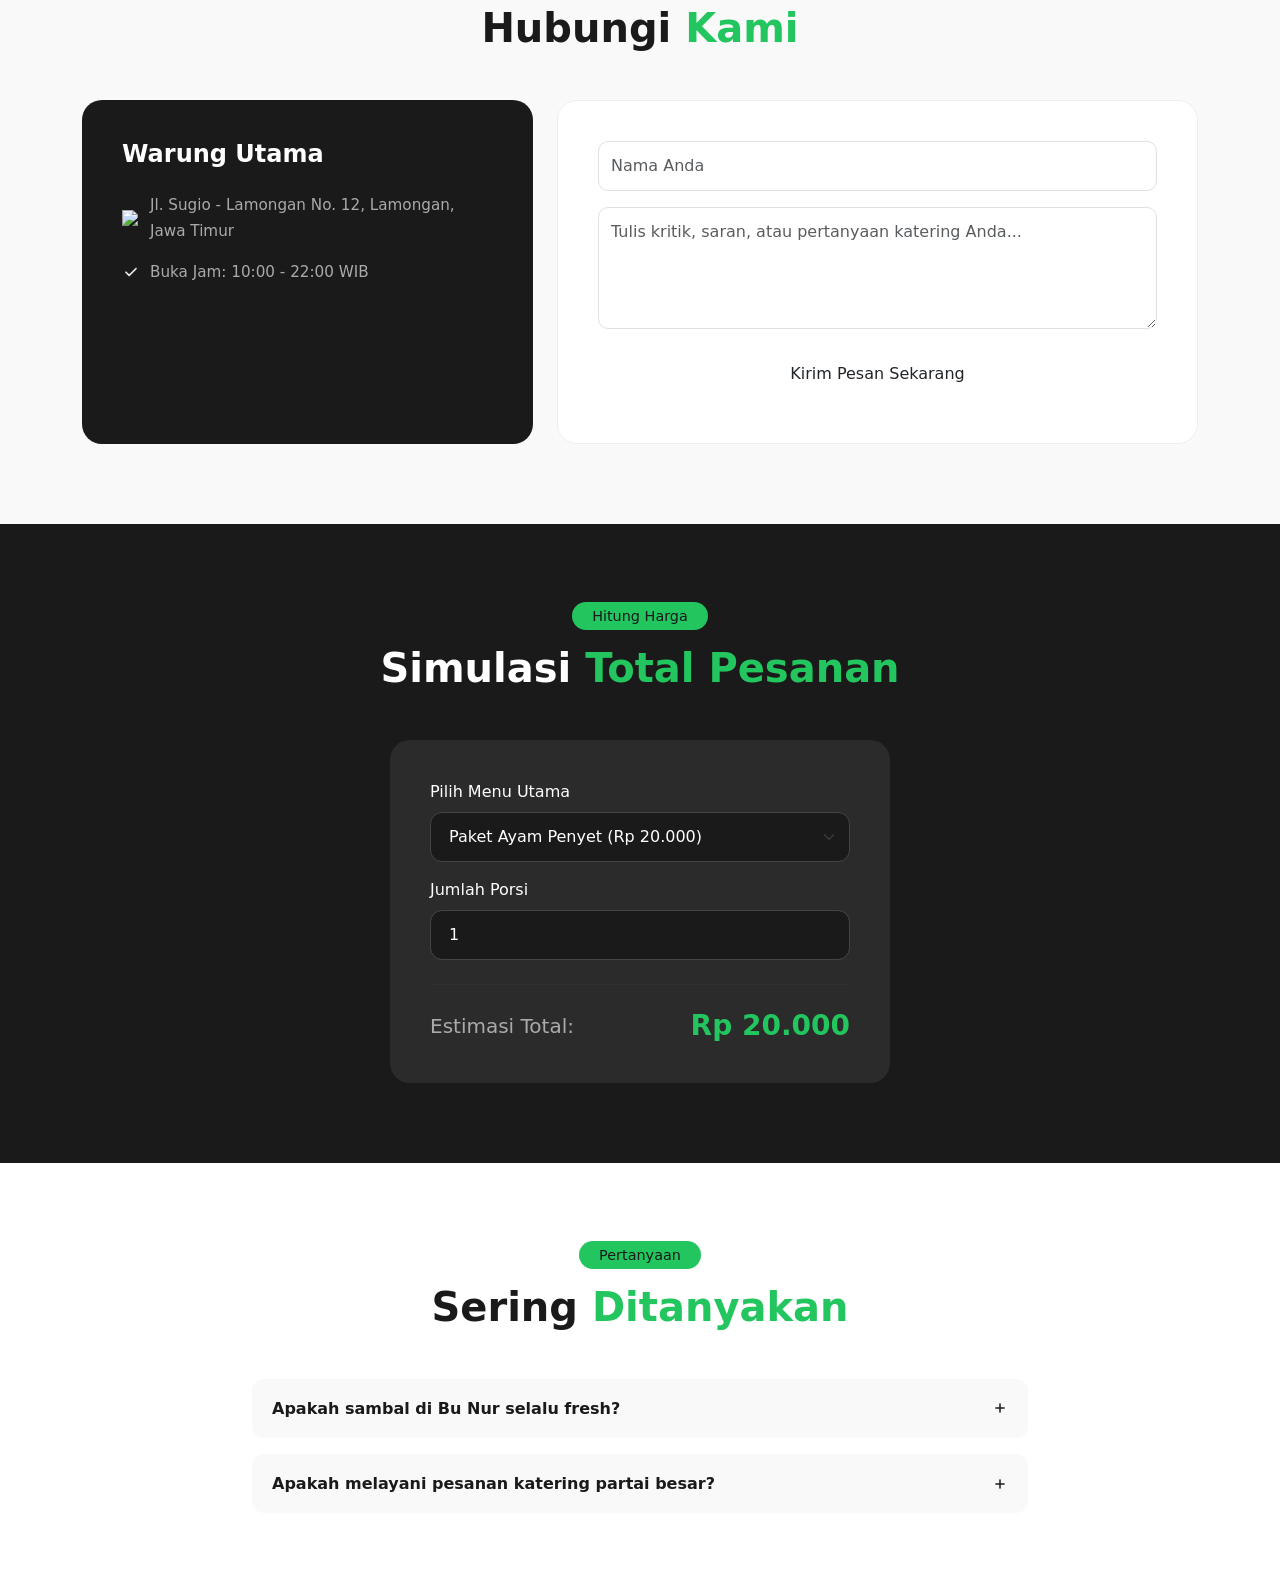
==== commit 087cea86: "Replace Icon" ====
--- a/index.html
+++ b/index.html
@@ -7,14 +7,12 @@
   <link rel="stylesheet" href="style.css" />
   <link href="https://cdn.jsdelivr.net/npm/bootstrap@5.3.3/dist/css/bootstrap.min.css" rel="stylesheet"
     integrity="sha384-QWTKZyjpPEjISv5WaRU9OFeRpok6YctnYmDr5pNlyT2bRjXh0JMhjY6hW+ALEwIH" crossorigin="anonymous" />
-  <!-- AOS CSS -->
   <link href="https://cdn.jsdelivr.net/npm/aos@2.3.4/dist/aos.css" rel="stylesheet" />
   <title>Document</title>
 </head>
 
 <body>
 
-  <!-- Nav Section -->
   <nav class="navbar navbar-expand-lg navbar-floating" data-bs-theme="dark">
     <div class="d-flex w-100 align-items-center">
       <ul class="navbar-nav d-flex flex-row gap-3" style="padding-left: 20px;">
@@ -28,15 +26,12 @@
       </ul>
     </div>
   </nav>
-  <!-- End Nav -->
-
-  <!-- Hero Section -->
   <section id="hero">
     <div class="container">
       <div class="row align-items-center">
         <div class="col-lg-5 d-flex justify-content-center" data-aos="fade-right">
           <div class="hero-img-wrapper">
-            <img src="/images/Logo.png" alt="Foto Rumah Makan Penyetan Bu Nur"
+            <img src="images/Logo.png" alt="Foto Rumah Makan Penyetan Bu Nur"
               style="width: 100%; height: 100%; object-fit: cover; object-position: center; display: block; max-width: 280px; max-height: 280px;" />
           </div>
         </div>
@@ -59,9 +54,6 @@
       </div>
     </div>
   </section>
-  <!-- End Hero Section -->
-
-  <!-- About Section -->
   <section id="About" style="background-color: #1a1a1a; padding: 80px 0;">
     <div class="container">
       <div class="row align-items-center">
@@ -81,7 +73,7 @@
             segar pilihan dan bumbu rahasia Tradisional.
           </p>
           <p style="color: #aaa; line-height: 1.8;">
-            Dengan pengalaman lebih dari 20 tahun, kami berkomitmen untuk
+            Dengan pengalaman lebih dari 20 years, kami berkomitmen untuk
             selalu memberikan pelayanan terbaik dan makanan yang lezat
             untuk setiap pelanggan setia kami.
           </p>
@@ -106,7 +98,9 @@
             <div style="display: flex; align-items: flex-start; gap: 16px; margin-bottom: 24px;">
               <div
                 style="background-color: #22c55e; border-radius: 12px; width: 48px; height: 48px; display: flex; align-items: center; justify-content: center; flex-shrink: 0;">
-                🍽️</div>
+                <img src="images/flowbite_bowl-food-solid.png" alt="Menu Beragam"
+                  style="width: 24px; height: 24px; object-fit: contain;" />
+              </div>
               <div>
                 <h5 style="color: white; font-weight: 600; margin: 0;">Menu Beragam</h5>
                 <p style="color: #aaa; margin: 6px 0 0; font-size: 0.9rem;">Tersedia berbagai pilihan lauk penyetan
@@ -116,7 +110,8 @@
             <div style="display: flex; align-items: flex-start; gap: 16px; margin-bottom: 24px;">
               <div
                 style="background-color: #22c55e; border-radius: 12px; width: 48px; height: 48px; display: flex; align-items: center; justify-content: center; flex-shrink: 0;">
-                ✅</div>
+                <img src="images/Check.png" alt="Bahan Segar" style="width: 24px; height: 24px; object-fit: contain;" />
+              </div>
               <div>
                 <h5 style="color: white; font-weight: 600; margin: 0;">Bahan Segar</h5>
                 <p style="color: #aaa; margin: 6px 0 0; font-size: 0.9rem;">Semua bahan dipilih langsung setiap hari
@@ -126,7 +121,9 @@
             <div style="display: flex; align-items: flex-start; gap: 16px;">
               <div
                 style="background-color: #22c55e; border-radius: 12px; width: 48px; height: 48px; display: flex; align-items: center; justify-content: center; flex-shrink: 0;">
-                💰</div>
+                <img src="images/Money.png" alt="Harga Terjangkau"
+                  style="width: 24px; height: 24px; object-fit: contain;" />
+              </div>
               <div>
                 <h5 style="color: white; font-weight: 600; margin: 0;">Harga Terjangkau</h5>
                 <p style="color: #aaa; margin: 6px 0 0; font-size: 0.9rem;">Menikmati makanan lezat tidak harus mahal.
@@ -139,9 +136,6 @@
       </div>
     </div>
   </section>
-  <!-- End About Section -->
-
-  <!-- Services Section -->
   <section id="Services" style="background-color: #ffffff; padding: 80px 0;">
     <div class="container">
 
@@ -159,13 +153,14 @@
 
       <div class="row g-4 justify-content-center">
 
-        <!-- Card 1 -->
         <div class="col-lg-4 col-md-6" data-aos="fade-up" data-aos-delay="100">
           <div
             style="background-color: #f9f9f9; border-radius: 16px; padding: 32px; height: 100%; border: 1px solid #eee;">
             <div
-              style="background-color: #22c55e; border-radius: 12px; width: 52px; height: 52px; display: flex; align-items: center; justify-content: center; font-size: 1.4rem; margin-bottom: 20px;">
-              🍱</div>
+              style="background-color: #22c55e; border-radius: 12px; width: 52px; height: 52px; display: flex; align-items: center; justify-content: center; margin-bottom: 20px;">
+              <img src="images/Plate.png" alt="Makan di Tempat"
+                style="width: 26px; height: 26px; object-fit: contain;" />
+            </div>
             <h5 style="font-weight: 700; color: #1a1a1a;">Makan di Tempat</h5>
             <p style="color: #777; font-size: 0.9rem; line-height: 1.8; margin-top: 10px;">
               Nikmati hidangan penyetan langsung di tempat kami dengan suasana yang nyaman dan bersih. Cocok untuk makan
@@ -174,13 +169,14 @@
           </div>
         </div>
 
-        <!-- Card 2 -->
         <div class="col-lg-4 col-md-6" data-aos="fade-up" data-aos-delay="200">
           <div
             style="background-color: #1a1a1a; border-radius: 16px; padding: 32px; height: 100%; border: 1px solid #2b2b2b;">
             <div
-              style="background-color: #22c55e; border-radius: 12px; width: 52px; height: 52px; display: flex; align-items: center; justify-content: center; font-size: 1.4rem; margin-bottom: 20px;">
-              🛵</div>
+              style="background-color: #22c55e; border-radius: 12px; width: 52px; height: 52px; display: flex; align-items: center; justify-content: center; margin-bottom: 20px;">
+              <img src="images/material-symbols_motorcycle-rounded.png" alt="Pesan Antar"
+                style="width: 26px; height: 26px; object-fit: contain;" />
+            </div>
             <h5 style="font-weight: 700; color: #ffffff;">Pesan Antar</h5>
             <p style="color: #aaa; font-size: 0.9rem; line-height: 1.8; margin-top: 10px;">
               Tidak sempat keluar? Kami melayani pesan antar ke lokasi kamu. Cukup hubungi kami via WhatsApp dan pesanan
@@ -191,13 +187,14 @@
           </div>
         </div>
 
-        <!-- Card 3 -->
         <div class="col-lg-4 col-md-6" data-aos="fade-up" data-aos-delay="300">
           <div
             style="background-color: #f9f9f9; border-radius: 16px; padding: 32px; height: 100%; border: 1px solid #eee;">
             <div
-              style="background-color: #22c55e; border-radius: 12px; width: 52px; height: 52px; display: flex; align-items: center; justify-content: center; font-size: 1.4rem; margin-bottom: 20px;">
-              🎉</div>
+              style="background-color: #22c55e; border-radius: 12px; width: 52px; height: 52px; display: flex; align-items: center; justify-content: center; margin-bottom: 20px;">
+              <img src="images/Party.png" alt="Catering Acara"
+                style="width: 26px; height: 26px; object-fit: contain;" />
+            </div>
             <h5 style="font-weight: 700; color: #1a1a1a;">Catering Acara</h5>
             <p style="color: #777; font-size: 0.9rem; line-height: 1.8; margin-top: 10px;">
               Kami melayani catering untuk berbagai acara seperti arisan, ulang tahun, syukuran, hingga acara kantor
@@ -206,13 +203,13 @@
           </div>
         </div>
 
-        <!-- Card 4 -->
         <div class="col-lg-3 col-md-5" data-aos="fade-up" data-aos-delay="100">
           <div
             style="background-color: #f9f9f9; border-radius: 16px; padding: 32px; height: 100%; border: 1px solid #eee;">
             <div
-              style="background-color: #22c55e; border-radius: 12px; width: 52px; height: 52px; display: flex; align-items: center; justify-content: center; font-size: 1.4rem; margin-bottom: 20px;">
-              📦</div>
+              style="background-color: #22c55e; border-radius: 12px; width: 52px; height: 52px; display: flex; align-items: center; justify-content: center; margin-bottom: 20px;">
+              <img src="images/Box.png" alt="Paket Nasi Box" style="width: 26px; height: 26px; object-fit: contain;" />
+            </div>
             <h5 style="font-weight: 700; color: #1a1a1a;">Paket Nasi Box</h5>
             <p style="color: #777; font-size: 0.9rem; line-height: 1.8; margin-top: 10px;">
               Tersedia paket nasi box dengan berbagai pilihan lauk penyetan. Cocok untuk pesanan dalam jumlah banyak
@@ -221,13 +218,14 @@
           </div>
         </div>
 
-        <!-- Card 5 -->
         <div class="col-lg-3 col-md-5" data-aos="fade-up" data-aos-delay="200">
           <div
             style="background-color: #f9f9f9; border-radius: 16px; padding: 32px; height: 100%; border: 1px solid #eee;">
             <div
-              style="background-color: #22c55e; border-radius: 12px; width: 52px; height: 52px; display: flex; align-items: center; justify-content: center; font-size: 1.4rem; margin-bottom: 20px;">
-              📱</div>
+              style="background-color: #22c55e; border-radius: 12px; width: 52px; height: 52px; display: flex; align-items: center; justify-content: center; margin-bottom: 20px;">
+              <img src="images/Phone.png" alt="Order via WhatsApp"
+                style="width: 26px; height: 26px; object-fit: contain;" />
+            </div>
             <h5 style="font-weight: 700; color: #1a1a1a;">Order via WhatsApp</h5>
             <p style="color: #777; font-size: 0.9rem; line-height: 1.8; margin-top: 10px;">
               Pesan dengan mudah langsung melalui WhatsApp kami. Respon cepat dan proses pemesanan yang simpel tanpa
@@ -237,15 +235,10 @@
         </div>
       </div>
     </div>
-    </div>
-  </section>
-  <!-- End Services Section -->
-
-  <!-- Testimonial Section -->
+  </section>
   <section id="Testimonial" style="background-color: #1a1a1a; padding: 80px 0;">
     <div class="container">
 
-      <!-- Header -->
       <div class="text-center mb-5" data-aos="fade-up">
         <span
           style="background-color: #22c55e; color: #1a1a1a; padding: 6px 20px; border-radius: 50px; font-size: 0.9rem; font-weight: 500;">Testimoni</span>
@@ -259,18 +252,15 @@
 
       <div class="row align-items-center" data-aos="fade-up" data-aos-delay="100">
 
-        <!-- Kiri: Rating & Statistik -->
         <div class="col-lg-4 mb-5 mb-lg-0">
           <div style="background-color: #2b2b2b; border-radius: 20px; padding: 36px; text-align: center;">
 
-            <!-- Rating Besar -->
             <h1 style="font-size: 5rem; font-weight: 700; color: #ffffff; margin: 0;">4.9</h1>
             <div style="color: #22c55e; font-size: 1.6rem; margin: 8px 0;">
               ★★★★★
             </div>
             <p style="color: #aaa; font-size: 0.9rem; margin-bottom: 28px;">Berdasarkan 1.200+ ulasan</p>
 
-            <!-- Bar Rating -->
             <div style="text-align: left;">
 
               <div style="display: flex; align-items: center; gap: 10px; margin-bottom: 10px;">
@@ -317,14 +307,11 @@
           </div>
         </div>
 
-        <!-- Kanan: Carousel Testimoni -->
         <div class="col-lg-8">
           <div id="testimonialCarousel" class="carousel slide" data-bs-ride="carousel">
 
-            <!-- Slides -->
             <div class="carousel-inner">
 
-              <!-- Slide 1 -->
               <div class="carousel-item active">
                 <div class="row g-3">
 
@@ -369,7 +356,6 @@
                 </div>
               </div>
 
-              <!-- Slide 2 -->
               <div class="carousel-item">
                 <div class="row g-3">
 
@@ -414,7 +400,6 @@
                 </div>
               </div>
 
-              <!-- Slide 3 -->
               <div class="carousel-item">
                 <div class="row g-3">
 
@@ -465,10 +450,6 @@
       </div>
     </div>
   </section>
-  <!-- End Testimonial Section -->
-
-  <!-- Contact section -->
-  <!-- Section 8: Contact Section -->
   <section id="Contact" style="background-color: #f9f9f9; padding: 80px 0;">
     <div class="container">
       <div class="text-center mb-5" data-aos="fade-up">
@@ -483,9 +464,16 @@
         <div class="col-lg-5" data-aos="fade-right">
           <div style="background: #1a1a1a; color: white; padding: 40px; border-radius: 20px; height: 100%;">
             <h4 style="font-weight: 700; margin-bottom: 24px;">Warung Utama</h4>
-            <p style="color: #aaa; font-size: 0.95rem; line-height: 1.7;">📍 Jl. Sugio - Lamongan No. 12, Lamongan, Jawa
-              Timur</p>
-            <p style="color: #aaa; font-size: 0.95rem; margin-top: 16px;">⏰ Buka Jam: 10:00 - 22:00 WIB</p>
+            <p
+              style="color: #aaa; font-size: 0.95rem; line-height: 1.7; display: flex; align-items: center; gap: 10px;">
+              <img src="images/material-sy..." alt="Lokasi" style="width: 18px; height: 18px; object-fit: contain;" />
+              Jl. Sugio - Lamongan No. 12, Lamongan, Jawa Timur
+            </p>
+            <p
+              style="color: #aaa; font-size: 0.95rem; margin-top: 16px; display: flex; align-items: center; gap: 10px;">
+              <img src="images/Check.png" alt="Jam Buka" style="width: 18px; height: 18px; object-fit: contain;" />
+              Buka Jam: 10:00 - 22:00 WIB
+            </p>
           </div>
         </div>
         <div class="col-lg-7" data-aos="fade-left" data-aos-delay="200">
@@ -507,9 +495,6 @@
       </div>
     </div>
   </section>
-  <!-- End Contact Section -->
-
-  <!-- Section 6: Order Section (Kalkulator DOM) -->
   <section id="Order" style="background-color: #1a1a1a; padding: 80px 0;">
     <div class="container">
       <div class="text-center mb-5" data-aos="fade-up">
@@ -543,9 +528,6 @@
       </div>
     </div>
   </section>
-  <!-- End Order Section -->
-
-  <!-- Section 7: FAQ Section -->
   <section id="FAQ" style="background-color: #ffffff; padding: 80px 0;">
     <div class="container" style="max-width: 800px;">
       <div class="text-center mb-5" data-aos="fade-up">
@@ -556,12 +538,12 @@
       </div>
 
       <div class="d-flex flex-column gap-3">
-        <!-- FAQ Item 1 -->
         <div class="faq-item" data-aos="fade-up" data-aos-delay="100">
           <div class="faq-header d-flex justify-content-between align-items-center"
             style="cursor: pointer; padding: 20px; background: #f9f9f9; border-radius: 12px;">
             <h6 style="margin: 0; font-weight: 600; color: #1a1a1a;">Apakah sambal di Bu Nur selalu fresh?</h6>
-            <span class="faq-icon" style="transition: transform 0.3s;">➕</span>
+            <img src="images/Add.png" alt="Toggle" class="faq-icon"
+              style="width: 16px; height: 16px; object-fit: contain; transition: transform 0.3s;" />
           </div>
           <div class="faq-body"
             style="display: none; padding: 20px; color: #666; font-size: 0.95rem; line-height: 1.6;">
@@ -570,12 +552,12 @@
           </div>
         </div>
 
-        <!-- FAQ Item 2 -->
         <div class="faq-item" data-aos="fade-up" data-aos-delay="200">
           <div class="faq-header d-flex justify-content-between align-items-center"
             style="cursor: pointer; padding: 20px; background: #f9f9f9; border-radius: 12px;">
             <h6 style="margin: 0; font-weight: 600; color: #1a1a1a;">Apakah melayani pesanan katering partai besar?</h6>
-            <span class="faq-icon" style="transition: transform 0.3s;">➕</span>
+            <img src="images/Add.png" alt="Toggle" class="faq-icon"
+              style="width: 16px; height: 16px; object-fit: contain; transition: transform 0.3s;" />
           </div>
           <div class="faq-body"
             style="display: none; padding: 20px; color: #666; font-size: 0.95rem; line-height: 1.6;">
@@ -586,14 +568,9 @@
       </div>
     </div>
   </section>
-  <!-- End FAQ Section -->
-
-
-
   <script src="https://cdn.jsdelivr.net/npm/bootstrap@5.3.3/dist/js/bootstrap.bundle.min.js"
     integrity="sha384-YvpcrYf0tY3lHB60NNkmXc4s9bIOgUxi8T/jzmFxFTXz/kMEQqNOhRCGqgnLFiKCChM"
     crossorigin="anonymous"></script>
-  <!-- AOS JS -->
   <script src="https://cdn.jsdelivr.net/npm/aos@2.3.4/dist/aos.js"></script>
   <script>
     AOS.init({
--- a/style.css
+++ b/style.css
@@ -105,6 +105,21 @@
   border: 2px solid #2b2b2b;
 }
 
+.btn-filter {
+  background-color: #2b2b2b;
+  color: #fff;
+  border-radius: 50px;
+  padding: 8px 24px;
+  font-weight: 500;
+  border: none;
+  transition: all 0.3s ease;
+}
+
+.btn-filter:hover, .btn-filter.active {
+  background-color: #22c55e;
+  color: #1a1a1a;
+}
+
 .btn-menu:hover {
   background-color: #1a1a1a;
   color: #22c55e;
@@ -139,4 +154,19 @@
     display: flex;
     align-items: stretch;
   }
+}
+
+.custom-select-dark, .custom-input-dark {
+  background-color: #1a1a1a !important;
+  color: white !important;
+  border: 1px solid #444 !important;
+  border-radius: 12px !important;
+  padding: 12px 18px !important;
+}
+.custom-select-dark:focus, .custom-input-dark:focus {
+  border-color: #22c55e !important;
+  box-shadow: 0 0 0 4px rgba(34, 197, 94, 0.2) !important;
+}
+.menu-item.hide {
+  display: none !important;
 }
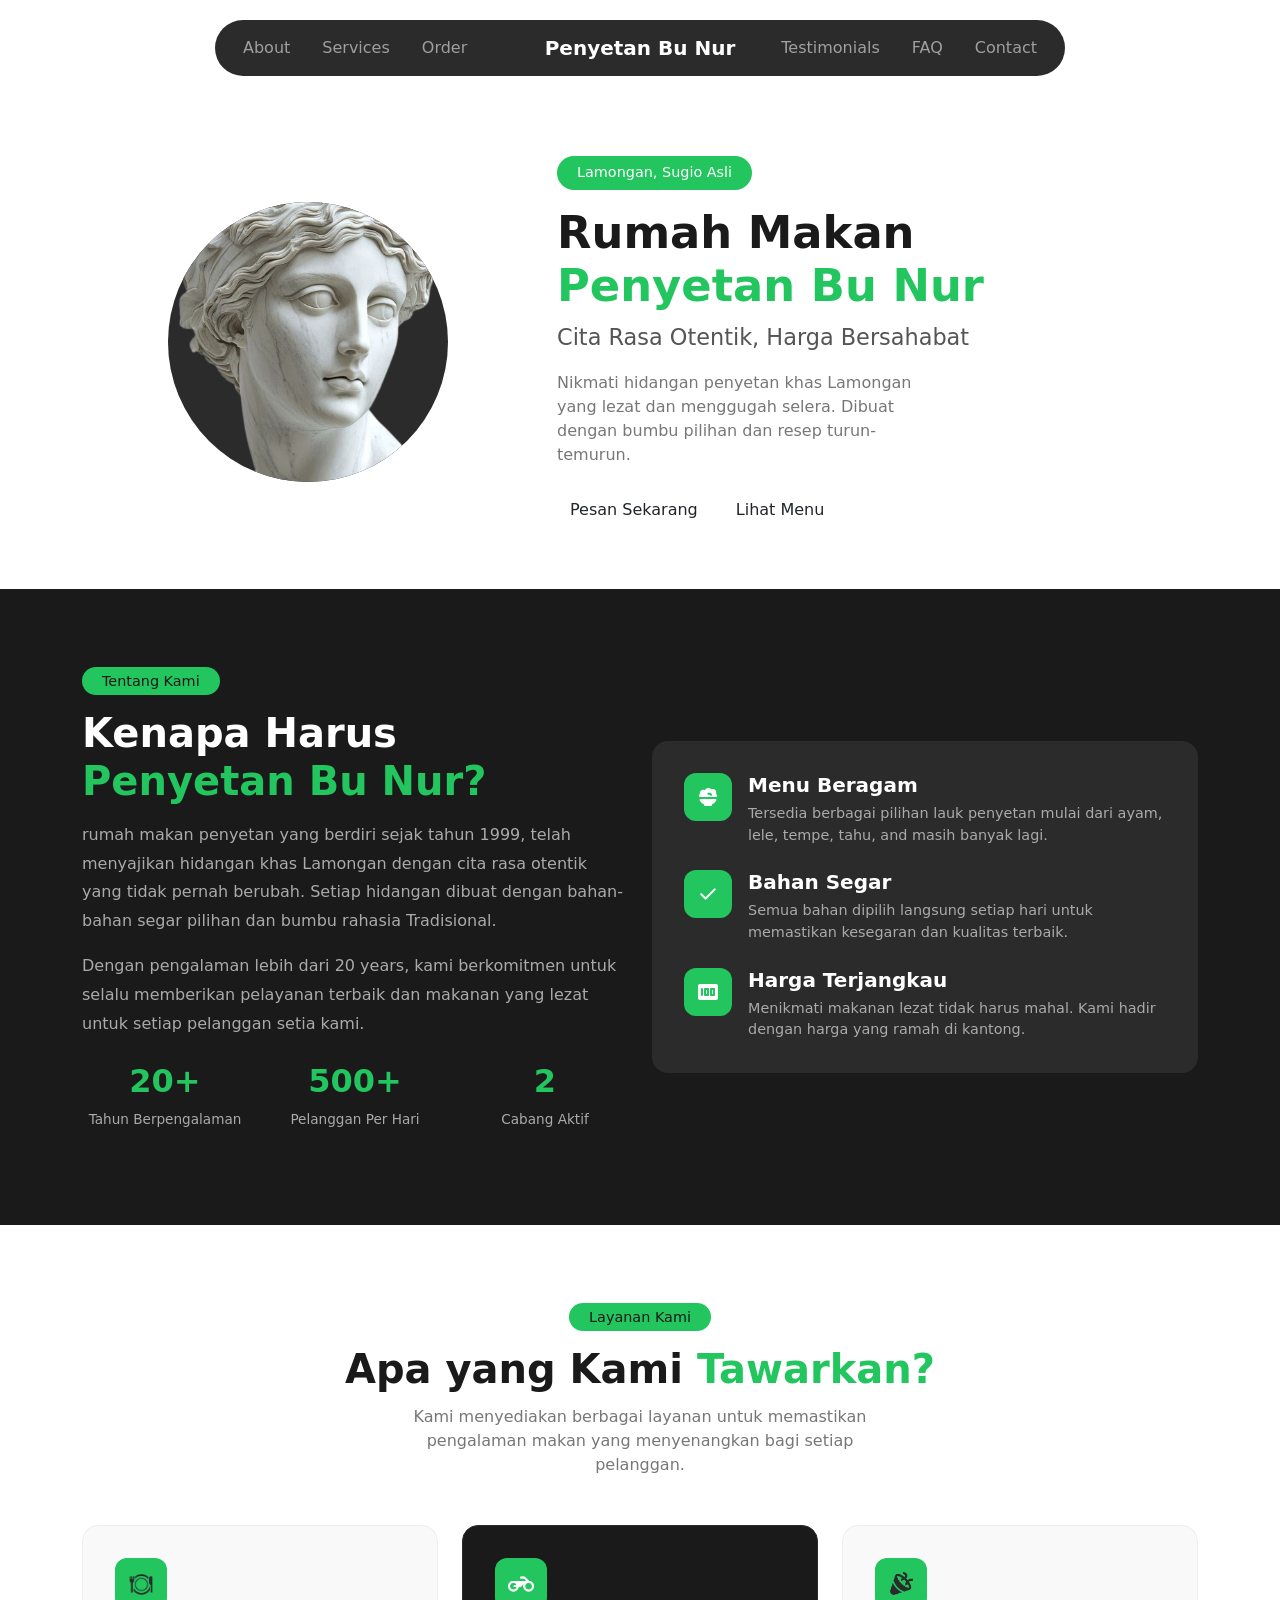
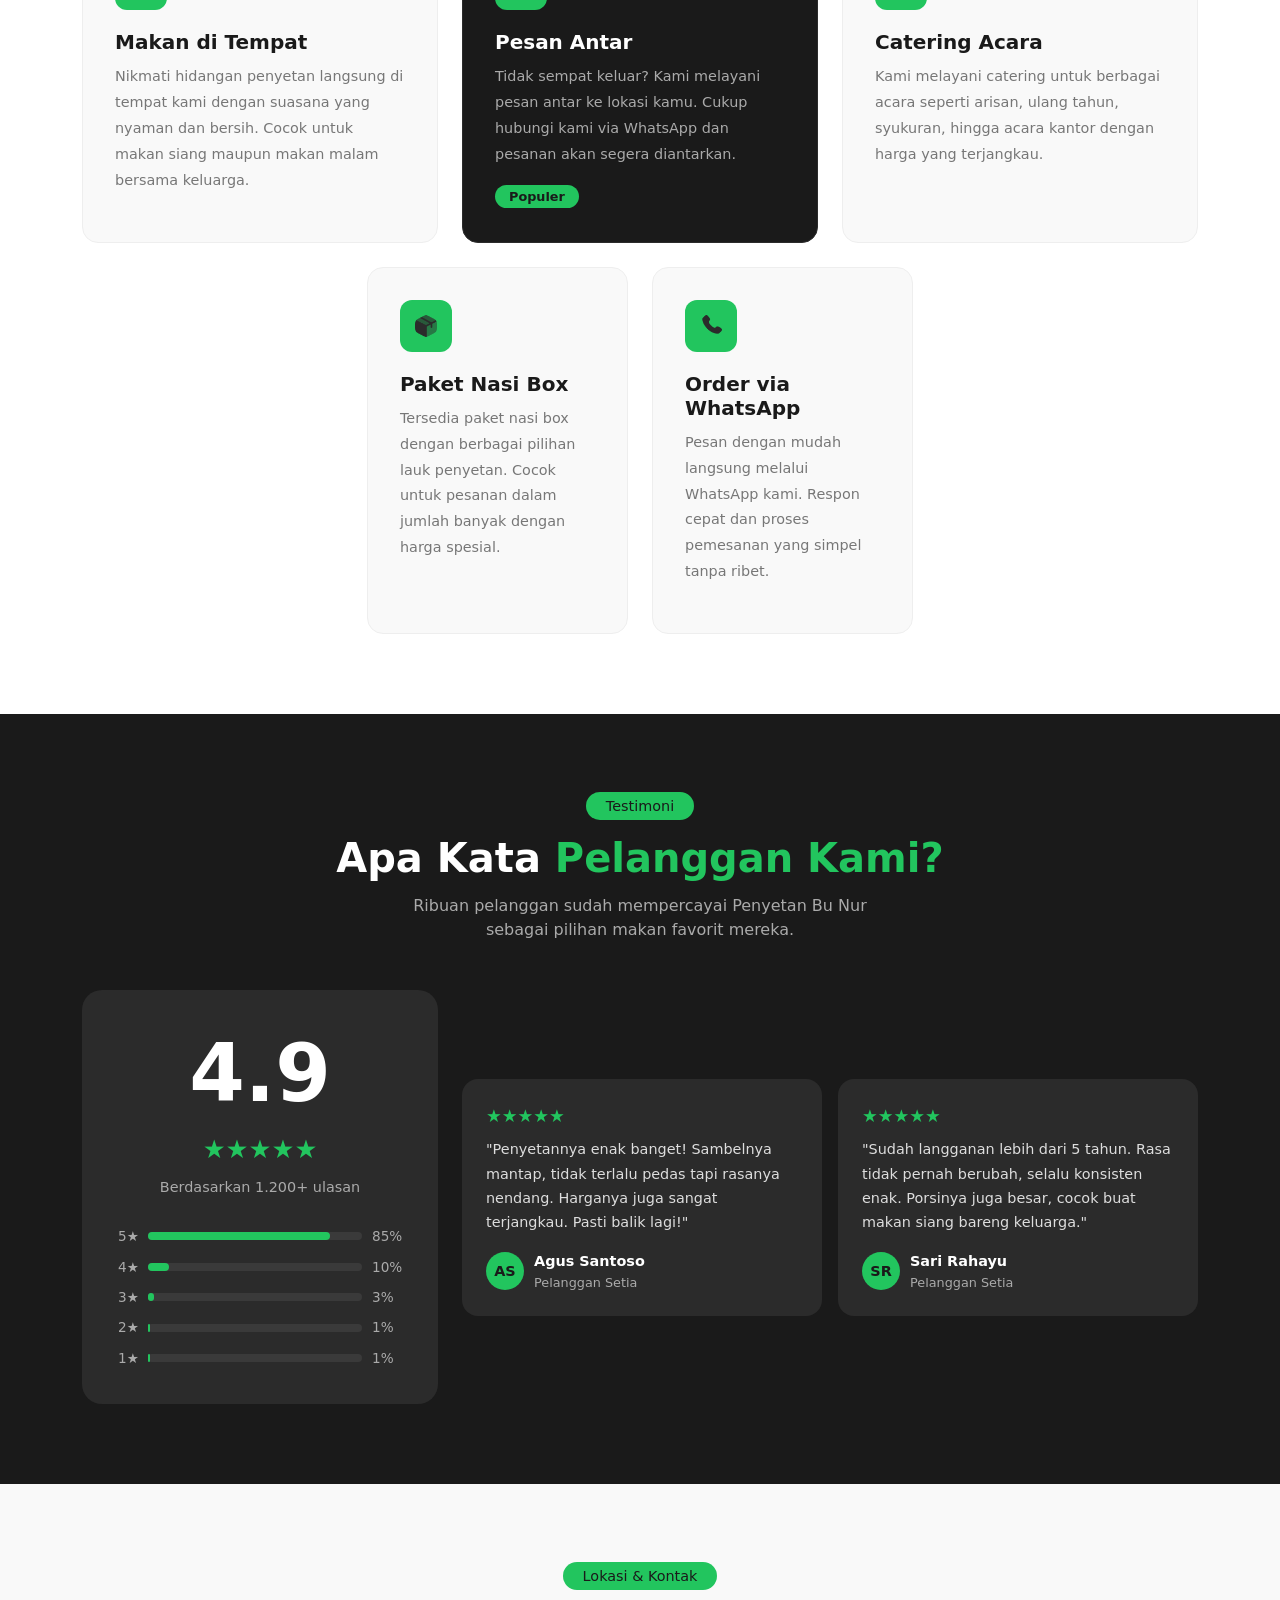
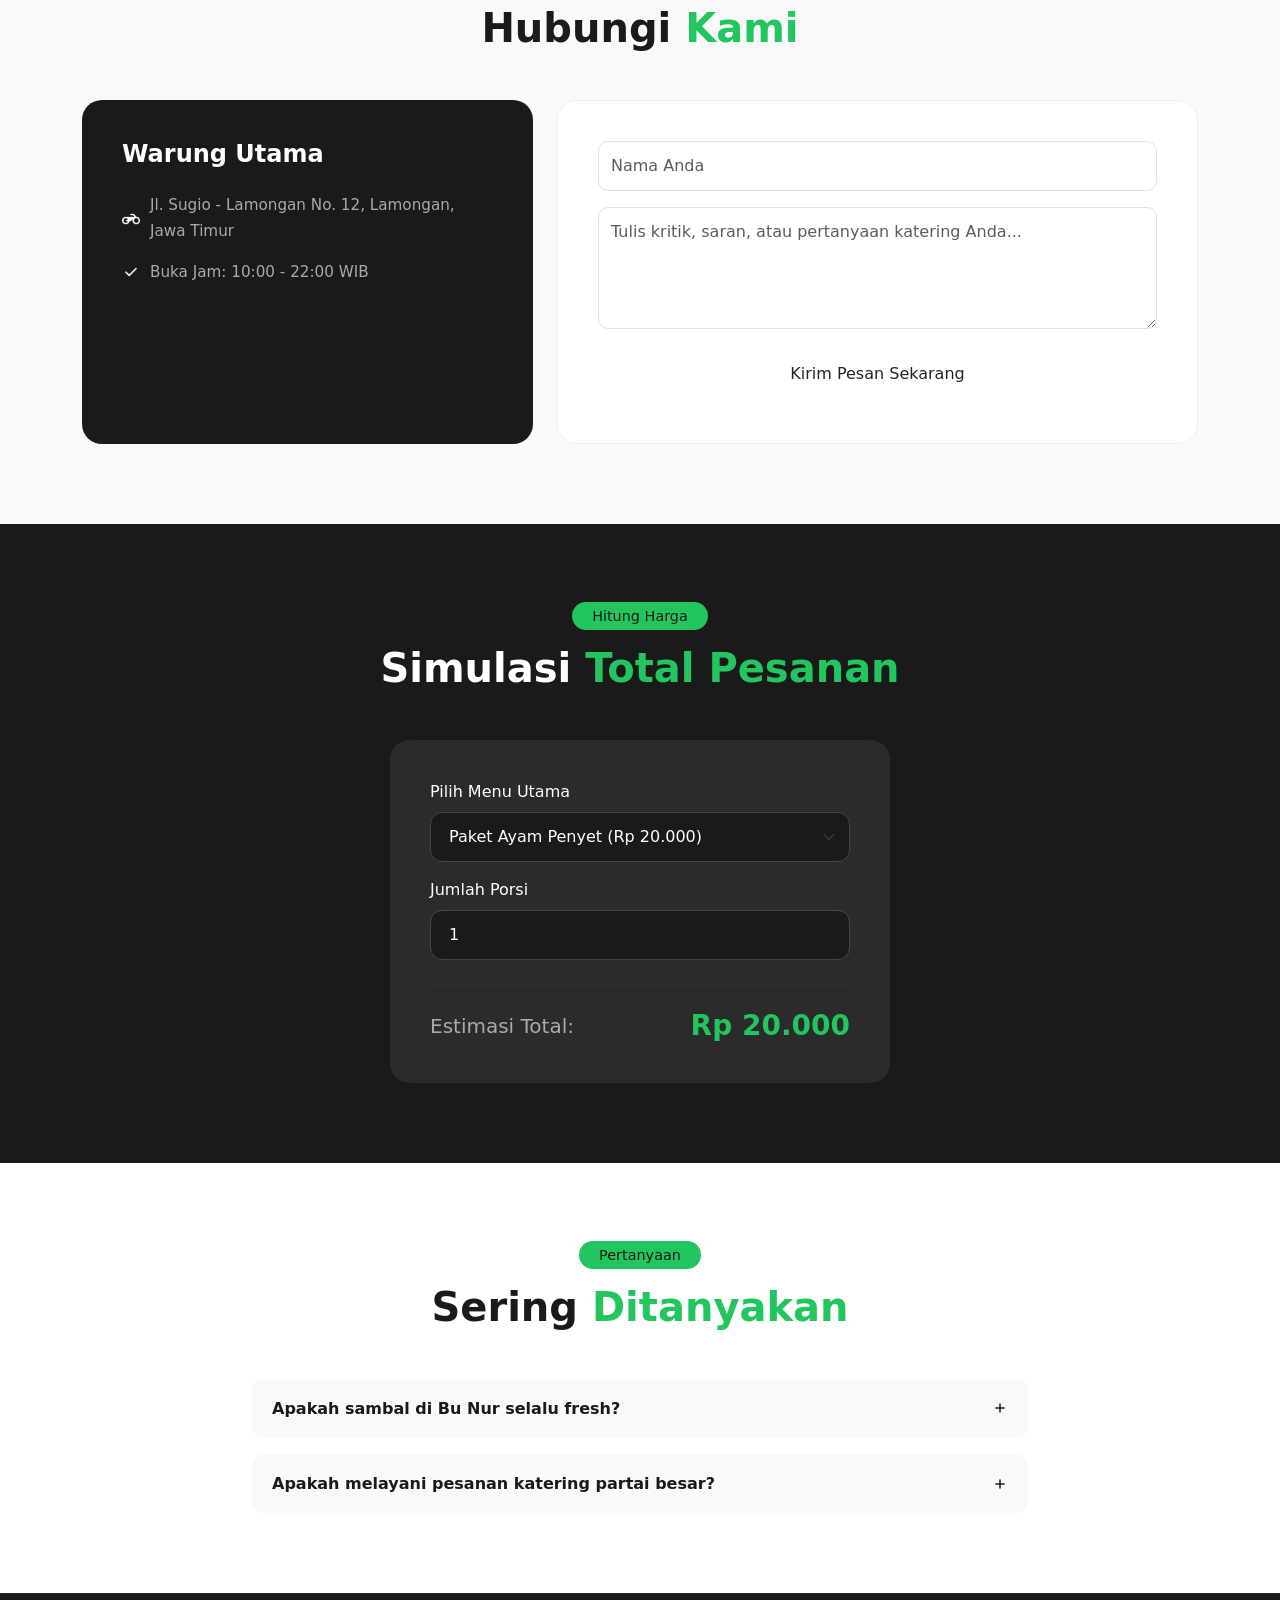
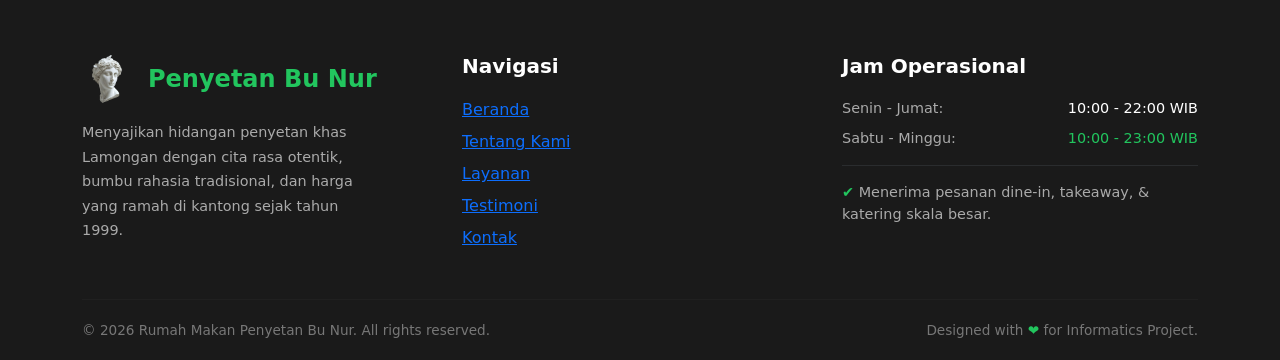
==== commit 0a048955: "Add Fotter section" ====
--- a/index.html
+++ b/index.html
@@ -13,16 +13,20 @@
 
 <body>
 
-  <nav class="navbar navbar-expand-lg navbar-floating" data-bs-theme="dark">
+  <nav class="navbar navbar-expand-lg navbar-floating sticky-top" data-bs-theme="dark">
     <div class="d-flex w-100 align-items-center">
       <ul class="navbar-nav d-flex flex-row gap-3" style="padding-left: 20px;">
-        <li class="nav-item"><a class="nav-link" href="#">About</a></li>
-        <li class="nav-item"><a class="nav-link" href="#">Services</a></li>
+        <li class="nav-item"><a class="nav-link" href="#About">About</a></li>
+        <li class="nav-item"><a class="nav-link" href="#Services">Services</a></li>
+        <li class="nav-item"><a class="nav-link" href="#Order">Order</a></li>
       </ul>
-      <a class="navbar-brand" href="#">Penyetan Bu Nur</a>
+
+      <a class="navbar-brand" href="#hero">Penyetan Bu Nur</a>
+
       <ul class="navbar-nav d-flex flex-row gap-3 ms-auto" style="padding-right: 20px;">
-        <li class="nav-item"><a class="nav-link" href="#">Testimonials</a></li>
-        <li class="nav-item"><a class="nav-link" href="#">Contact</a></li>
+        <li class="nav-item"><a class="nav-link" href="#Testimonial">Testimonials</a></li>
+        <li class="nav-item"><a class="nav-link" href="#FAQ">FAQ</a></li>
+        <li class="nav-item"><a class="nav-link" href="#Contact">Contact</a></li>
       </ul>
     </div>
   </nav>
@@ -47,8 +51,8 @@
             selera. Dibuat dengan bumbu pilihan dan resep turun-temurun.
           </p>
           <div class="hero-btn">
-            <a href="#" class="btn btn-order">Pesan Sekarang</a>
-            <a href="#" class="btn btn-menu">Lihat Menu</a>
+            <a href="#Order" class="btn btn-order">Pesan Sekarang</a>
+            <a href="#Order" class="btn btn-menu">Lihat Menu</a>
           </div>
         </div>
       </div>
@@ -104,7 +108,7 @@
               <div>
                 <h5 style="color: white; font-weight: 600; margin: 0;">Menu Beragam</h5>
                 <p style="color: #aaa; margin: 6px 0 0; font-size: 0.9rem;">Tersedia berbagai pilihan lauk penyetan
-                  mulai dari ayam, lele, tempe, tahu, dan masih banyak lagi.</p>
+                  mulai dari ayam, lele, tempe, tahu, and masih banyak lagi.</p>
               </div>
             </div>
             <div style="display: flex; align-items: flex-start; gap: 16px; margin-bottom: 24px;">
@@ -466,7 +470,8 @@
             <h4 style="font-weight: 700; margin-bottom: 24px;">Warung Utama</h4>
             <p
               style="color: #aaa; font-size: 0.95rem; line-height: 1.7; display: flex; align-items: center; gap: 10px;">
-              <img src="images/material-sy..." alt="Lokasi" style="width: 18px; height: 18px; object-fit: contain;" />
+              <img src="images/material-symbols_motorcycle-rounded.png" alt="Lokasi"
+                style="width: 18px; height: 18px; object-fit: contain;" />
               Jl. Sugio - Lamongan No. 12, Lamongan, Jawa Timur
             </p>
             <p
@@ -568,6 +573,56 @@
       </div>
     </div>
   </section>
+  <footer style="background-color: #1a1a1a; color: #ffffff; padding: 60px 0 20px; border-top: 1px solid #2b2b2b;">
+    <div class="container">
+      <div class="row g-4">
+        <div class="col-lg-4 col-md-6">
+          <div class="d-flex align-items-center gap-3 mb-3">
+            <img src="images/Logo.png" alt="Logo Bu Nur" style="width: 50px; height: 50px; object-fit: contain;" />
+            <h4 style="font-weight: 700; margin: 0; color: #22c55e;">Penyetan Bu Nur</h4>
+          </div>
+          <p style="color: #aaa; font-size: 0.9rem; line-height: 1.7; max-width: 300px;">
+            Menyajikan hidangan penyetan khas Lamongan dengan cita rasa otentik, bumbu rahasia tradisional, dan harga
+            yang ramah di kantong sejak tahun 1999.
+          </p>
+        </div>
+        <div class="col-lg-4 col-md-6">
+          <h5 style="font-weight: 600; margin-bottom: 20px; color: #ffffff;">Navigasi</h5>
+          <ul class="list-unstyled d-flex flex-column gap-2" style="margin: 0; padding: 0;">
+            <li><a href="#hero" class="footer-link">Beranda</a></li>
+            <li><a href="#About" class="footer-link">Tentang Kami</a></li>
+            <li><a href="#Services" class="footer-link">Layanan</a></li>
+            <li><a href="#Testimonial" class="footer-link">Testimoni</a></li>
+            <li><a href="#Contact" class="footer-link">Kontak</a></li>
+          </ul>
+        </div>
+        <div class="col-lg-4 col-md-12">
+          <h5 style="font-weight: 600; margin-bottom: 20px; color: #ffffff;">Jam Operasional</h5>
+          <ul class="list-unstyled d-flex flex-column gap-2" style="color: #aaa; font-size: 0.9rem;">
+            <li class="d-flex justify-content-between"><span>Senin - Jumat:</span> <span style="color: #fff;">10:00 -
+                22:00 WIB</span></li>
+            <li class="d-flex justify-content-between"><span>Sabtu - Minggu:</span> <span
+                style="color: #22c55e; font-weight: 500;">10:00 - 23:00 WIB</span></li>
+            <li class="border-top border-secondary my-2" style="opacity: 0.2;"></li>
+            <li><span style="color: #22c55e;">✔</span> Menerima pesanan dine-in, takeaway, & katering skala besar.</li>
+          </ul>
+        </div>
+      </div>
+      <hr style="border-color: #333; margin: 40px 0 20px;">
+      <div class="row">
+        <div class="col-md-6 text-center text-md-start">
+          <p style="color: #777; font-size: 0.85rem; margin: 0;">
+            &copy; 2026 Rumah Makan Penyetan Bu Nur. All rights reserved.
+          </p>
+        </div>
+        <div class="col-md-6 text-center text-md-end mt-2 mt-md-0">
+          <p style="color: #777; font-size: 0.85rem; margin: 0;">
+            Designed with <span style="color: #22c55e;">❤</span> for Informatics Project.
+          </p>
+        </div>
+      </div>
+    </div>
+  </footer>
   <script src="https://cdn.jsdelivr.net/npm/bootstrap@5.3.3/dist/js/bootstrap.bundle.min.js"
     integrity="sha384-YvpcrYf0tY3lHB60NNkmXc4s9bIOgUxi8T/jzmFxFTXz/kMEQqNOhRCGqgnLFiKCChM"
     crossorigin="anonymous"></script>
